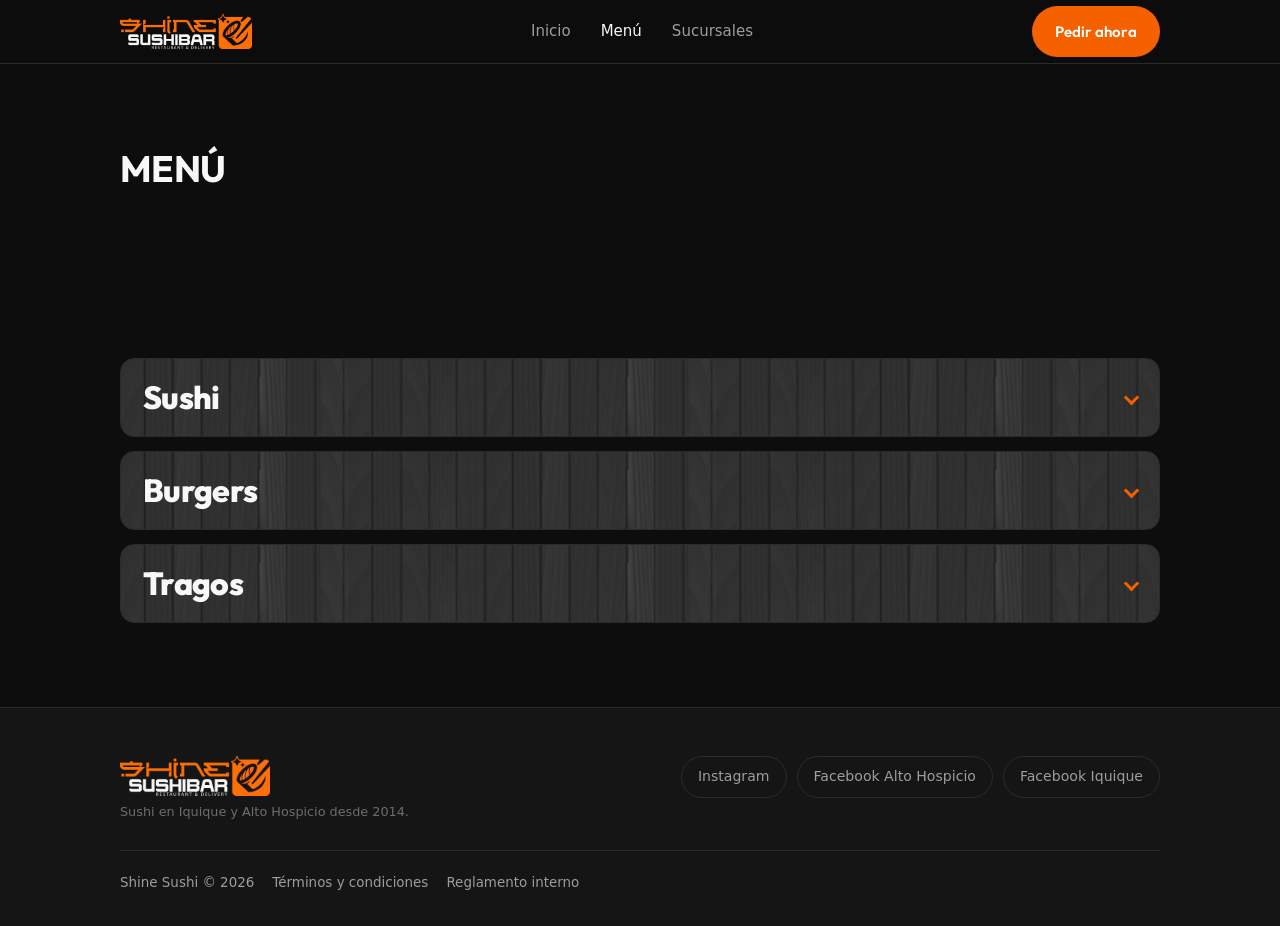
==== menu.html @ 816ac902 "refact: root to serve on vercel" ====
<!DOCTYPE html>
<html lang="es">
  <head>
    <meta charset="utf-8" />
    <meta name="viewport" content="width=device-width, initial-scale=1" />
    <title>Menú | Shine Sushi</title>
    <meta
      name="description"
      content="Menú completo de Shine Sushi: rolls, handrolls, tablas, hamburguesas y bar. Iquique y Alto Hospicio."
    />
    <meta name="theme-color" content="#0d0d0d" />

    <link rel="icon" type="image/png" sizes="32x32" href="static/assets/favicon-32.png" />
    <link rel="icon" type="image/png" sizes="96x96" href="static/assets/favicon-96.png" />
    <link rel="apple-touch-icon" href="static/assets/favicon-96.png" />

    <link rel="preconnect" href="https://fonts.googleapis.com" />
    <link rel="preconnect" href="https://fonts.gstatic.com" crossorigin />
    <link
      href="https://fonts.googleapis.com/css2?family=Open+Sans:wght@400;600;700&family=Outfit:wght@400;600;700;800&display=swap"
      rel="stylesheet"
    />

    <link rel="stylesheet" href="static/styles/styles.css" />
  </head>
  <body>
    <a class="saltar-al-contenido" href="#contenido">Saltar al contenido</a>

    <header class="header">
      <div class="contenedor header__interior">
        <a class="header__marca" href="index.html" aria-label="Shine Sushi, ir al inicio">
          <img
            class="header__logo"
            src="static/assets/logo.webp"
            alt="Shine Sushi"
            width="800"
            height="217"
          />
        </a>

        <nav class="header__nav" aria-label="Navegación principal">
          <a class="header__enlace" href="index.html">Inicio</a>
          <a class="header__enlace header__enlace--activo" href="menu.html" aria-current="page"
            >Menú</a
          >
          <a class="header__enlace" href="sucursales.html">Sucursales</a>
        </nav>

        <div class="header__acciones">
          <button class="boton boton--primario header__pedido" type="button" data-abrir-sucursal>
            Pedir ahora
          </button>

          <button
            class="hamburguesa"
            id="boton-menu"
            type="button"
            aria-expanded="false"
            aria-controls="nav-movil"
            aria-label="Abrir menú de navegación"
          >
            <span class="hamburguesa__linea"></span>
            <span class="hamburguesa__linea"></span>
            <span class="hamburguesa__linea"></span>
          </button>
        </div>
      </div>
    </header>

    <nav class="nav-movil" id="nav-movil" aria-label="Navegación móvil">
      <a class="nav-movil__enlace" href="index.html">Inicio</a>
      <a class="nav-movil__enlace" href="menu.html">Menú</a>
      <a class="nav-movil__enlace" href="sucursales.html">Sucursales</a>
    </nav>

    <main id="contenido">
      <section class="seccion menu-encabezado">
        <div class="contenedor">
          <h1 class="seccion__titulo">MENÚ</h1>
        </div>
      </section>

      <section class="seccion menu-catalogo">
        <div class="contenedor">
          <details class="acordeon" id="sushi">
            <summary class="acordeon__cabecera">
              <h2 class="acordeon__titulo">Sushi</h2>
              <span class="acordeon__flecha" aria-hidden="true"></span>
            </summary>

            <div class="acordeon__cuerpo">
              <details class="grupo">
                <summary class="grupo__cabecera">
                  <h3 class="grupo__titulo grupo__titulo--badge badge">Piqueos</h3>
                  <span class="grupo__flecha" aria-hidden="true"></span>
                </summary>
                <div class="grupo__cuerpo">
                  <div class="grilla grilla--dos">
                    <article class="tarjeta">
                      <h5 class="tarjeta__titulo">Gyosas de Pollo/Cerdo <span class="parentesis">(6 unid)</span></h5>
                      <p class="tarjeta__detalle">Empanaditas orientales fritas o salteadas selladas en mantequilla rellenas de pollo o cerdo</p>
                      <p class="tarjeta__pie">
                        <span class="tarjeta__precio">$6.200</span>
                      </p>
                    </article>
                    <article class="tarjeta">
                      <h5 class="tarjeta__titulo">Gyosas de Camarón <span class="parentesis">(6 unid)</span></h5>
                      <p class="tarjeta__detalle">Empanaditas orientales fritas o salteadas selladas en mantequilla rellenas de camarón</p>
                      <p class="tarjeta__pie">
                        <span class="tarjeta__precio">$6.800</span>
                      </p>
                    </article>
                    <article class="tarjeta">
                      <h5 class="tarjeta__titulo">Crunch Ball Pollo <span class="parentesis">(4 unid)</span></h5>
                      <p class="tarjeta__detalle">Bolas de arroz crujientes rellenas de pollo, queso crema y cebollín</p>
                      <p class="tarjeta__pie">
                        <span class="tarjeta__precio">$6.500</span>
                      </p>
                    </article>
                    <article class="tarjeta">
                      <h5 class="tarjeta__titulo">Crunch Ball Camarón o Salmón <span class="parentesis">(4 unid)</span></h5>
                      <p class="tarjeta__detalle">Bolas de arroz crujientes rellenas de salmón o camarón, queso crema y cebollín</p>
                      <p class="tarjeta__pie">
                        <span class="tarjeta__precio">$6.800</span>
                      </p>
                    </article>
                    <article class="tarjeta">
                      <h5 class="tarjeta__titulo">Camarones Furay <span class="parentesis">(8 unid)</span></h5>
                      <p class="tarjeta__detalle">Bastones fritos de camarones ecuatoriano apanados en panko</p>
                      <p class="tarjeta__pie">
                        <span class="tarjeta__precio">$6.500</span>
                      </p>
                    </article>
                    <article class="tarjeta">
                      <h5 class="tarjeta__titulo">Chicken Furay <span class="parentesis">(8 unid)</span></h5>
                      <p class="tarjeta__detalle">Bastones de pollo crujientes apanados en panko</p>
                      <p class="tarjeta__pie">
                        <span class="tarjeta__precio">$6.500</span>
                      </p>
                    </article>
                    <article class="tarjeta">
                      <h5 class="tarjeta__titulo">Arrollado Primavera <span class="parentesis">(6 unid)</span></h5>
                      <p class="tarjeta__pie">
                        <span class="tarjeta__precio">$6.500</span>
                      </p>
                    </article>
                    <article class="tarjeta">
                      <h5 class="tarjeta__titulo">Arrollado Jamón/Queso <span class="parentesis">(6 unid)</span></h5>
                      <p class="tarjeta__pie">
                        <span class="tarjeta__precio">$6.500</span>
                      </p>
                    </article>
                  </div>
                </div>
              </details>
              <details class="grupo">
                <summary class="grupo__cabecera">
                  <h3 class="grupo__titulo">Piezas sueltas</h3>
                  <span class="grupo__flecha" aria-hidden="true"></span>
                </summary>
                <div class="grupo__cuerpo">
                  <details class="subgrupo">
                    <summary class="subgrupo__cabecera">
                      <h4 class="subcategoria badge">Nigiris</h4>
                      <span class="subgrupo__flecha" aria-hidden="true"></span>
                    </summary>
                    <div class="subgrupo__cuerpo">
                      <div class="grilla grilla--dos">
                        <article class="tarjeta">
                          <h5 class="tarjeta__titulo">Nigiri Elección <span class="parentesis">(2 unid)</span></h5>
                          <p class="tarjeta__detalle">Camarón o salmón o pulpo</p>
                          <p class="tarjeta__pie">
                            <span class="tarjeta__precio">$2.900</span>
                          </p>
                        </article>
                        <article class="tarjeta">
                          <h5 class="tarjeta__titulo">Nigiri Furay <span class="parentesis">(2 unid)</span></h5>
                          <p class="tarjeta__detalle">Nigiri de camarón frito crujiente en panko</p>
                          <p class="tarjeta__pie">
                            <span class="tarjeta__precio">$3.100</span>
                          </p>
                        </article>
                        <article class="tarjeta">
                          <h5 class="tarjeta__titulo">Nigiri Parrillero <span class="parentesis">(2 unid)</span></h5>
                          <p class="tarjeta__detalle">Nigiri de carne con chimichurri flameado</p>
                          <p class="tarjeta__pie">
                            <span class="tarjeta__precio">$3.300</span>
                          </p>
                        </article>
                      </div>
                    </div>
                  </details>
                  <details class="subgrupo">
                    <summary class="subgrupo__cabecera">
                      <h4 class="subcategoria badge">Sashimis</h4>
                      <span class="subgrupo__flecha" aria-hidden="true"></span>
                    </summary>
                    <div class="subgrupo__cuerpo">
                      <div class="grilla grilla--dos">
                        <article class="tarjeta">
                          <h5 class="tarjeta__titulo">Sashimi Salmón <span class="parentesis">(5 unid)</span></h5>
                          <p class="tarjeta__detalle">5 cortes de salmón fresco</p>
                          <p class="tarjeta__pie">
                            <span class="tarjeta__precio">$6.800</span>
                          </p>
                        </article>
                        <article class="tarjeta">
                          <h5 class="tarjeta__titulo">Sashimi Pulpo <span class="parentesis">(5 unid)</span></h5>
                          <p class="tarjeta__detalle">5 cortes de pulpo</p>
                          <p class="tarjeta__pie">
                            <span class="tarjeta__precio">$7.900</span>
                          </p>
                        </article>
                        <article class="tarjeta">
                          <h5 class="tarjeta__titulo">Sashimi Atún <span class="parentesis">(5 unid)</span></h5>
                          <p class="tarjeta__detalle">5 cortes de atún fresco</p>
                          <p class="tarjeta__pie">
                            <span class="tarjeta__precio">$7.600</span>
                          </p>
                        </article>
                      </div>
                    </div>
                  </details>
                  <details class="subgrupo">
                    <summary class="subgrupo__cabecera">
                      <h4 class="subcategoria badge">Handrolls</h4>
                      <span class="subgrupo__flecha" aria-hidden="true"></span>
                    </summary>
                    <div class="subgrupo__cuerpo">
                      <div class="grilla grilla--dos">
                        <article class="tarjeta">
                          <h5 class="tarjeta__titulo">Handroll Pollo</h5>
                          <p class="tarjeta__detalle">Roll entero relleno de pollo teriyaki, queso crema y cebollín</p>
                          <p class="tarjeta__pie">
                            <span class="tarjeta__precio">$5.400</span>
                          </p>
                        </article>
                        <article class="tarjeta">
                          <h5 class="tarjeta__titulo">Handroll Camarón</h5>
                          <p class="tarjeta__detalle">Roll entero relleno de camarón furay, queso crema y cebollín</p>
                          <p class="tarjeta__pie">
                            <span class="tarjeta__precio">$5.800</span>
                          </p>
                        </article>
                        <article class="tarjeta">
                          <h5 class="tarjeta__titulo">Handroll Champiñón</h5>
                          <p class="tarjeta__detalle">Roll entero relleno de champiñón, queso crema y cebollín</p>
                          <p class="tarjeta__pie">
                            <span class="tarjeta__precio">$5.300</span>
                          </p>
                        </article>
                      </div>
                    </div>
                  </details>
                  <details class="subgrupo">
                    <summary class="subgrupo__cabecera">
                      <h4 class="subcategoria badge">Hosomaki</h4>
                      <span class="subgrupo__flecha" aria-hidden="true"></span>
                    </summary>
                    <div class="subgrupo__cuerpo">
                      <div class="grilla grilla--dos">
                        <article class="tarjeta">
                          <h5 class="tarjeta__titulo">Hosomaki</h5>
                          <p class="tarjeta__detalle">Envuelto en nori</p>
                          <p class="tarjeta__pie">
                            <span class="tarjeta__precio">$4.500</span>
                          </p>
                        </article>
                        <article class="tarjeta">
                          <h5 class="tarjeta__titulo">Hosomaki Cheese</h5>
                          <p class="tarjeta__detalle">Envuelto en nori y queso crema</p>
                          <p class="tarjeta__pie">
                            <span class="tarjeta__precio">$5.500</span>
                          </p>
                        </article>
                        <article class="tarjeta">
                          <h5 class="tarjeta__titulo">Hosomaki Furay</h5>
                          <p class="tarjeta__detalle">Envuelto en nori empanizado en panko</p>
                          <p class="tarjeta__pie">
                            <span class="tarjeta__precio">$5.000</span>
                          </p>
                        </article>
                        <article class="tarjeta">
                          <h5 class="tarjeta__titulo">Hosomaki 1 Envoltura + 1 Relleno</h5>
                          <p class="tarjeta__detalle">Rellenos a elección: Carne con queso crema, Camarón con queso crema, Kanikama con queso crema, Pollo con queso crema, Pulpo con queso crema, Salmón con queso crema</p>
                          <p class="tarjeta__pie">
                            <span class="tarjeta__precio">$6.500</span>
                          </p>
                        </article>
                      </div>
                    </div>
                  </details>
                  <details class="subgrupo">
                    <summary class="subgrupo__cabecera">
                      <h4 class="subcategoria badge">Gunkan</h4>
                      <span class="subgrupo__flecha" aria-hidden="true"></span>
                    </summary>
                    <div class="subgrupo__cuerpo">
                      <div class="grilla grilla--dos">
                        <article class="tarjeta">
                          <h5 class="tarjeta__titulo">Gunkan Sake <span class="parentesis">(2 unid)</span></h5>
                          <p class="tarjeta__detalle">Arroz japonés envuelto en fresco salmón relleno de queso crema y tartar de salmón</p>
                          <p class="tarjeta__pie">
                            <span class="tarjeta__precio">$4.000</span>
                          </p>
                        </article>
                        <article class="tarjeta">
                          <h5 class="tarjeta__titulo">Gunkan Frutal <span class="parentesis">(2 unid)</span></h5>
                          <p class="tarjeta__detalle">Arroz japonés envuelto de mango relleno de queso crema y frutilla cremosa con toques de maracuyá</p>
                          <p class="tarjeta__pie">
                            <span class="tarjeta__precio">$4.400</span>
                          </p>
                        </article>
                        <article class="tarjeta">
                          <h5 class="tarjeta__titulo">Gunkan Avocado <span class="parentesis">(2 unid)</span></h5>
                          <p class="tarjeta__detalle">Arroz japonés envuelto de lámina de palta relleno de queso crema y camarón salteado en mantequilla</p>
                          <p class="tarjeta__pie">
                            <span class="tarjeta__precio">$3.900</span>
                          </p>
                        </article>
                        <article class="tarjeta">
                          <h5 class="tarjeta__titulo">Gunkan Tartar Sake <span class="parentesis">(2 unid)</span></h5>
                          <p class="tarjeta__detalle">Arroz japonés envuelto en nori relleno de cubitos de palta hass y tartar de salmón en nuestra deliciosa salsa acevichada</p>
                          <p class="tarjeta__pie">
                            <span class="tarjeta__precio">$4.400</span>
                          </p>
                        </article>
                      </div>
                    </div>
                  </details>
                </div>
              </details>
              <details class="grupo">
                <summary class="grupo__cabecera">
                  <h3 class="grupo__titulo">Rolls</h3>
                  <span class="grupo__flecha" aria-hidden="true"></span>
                </summary>
                <div class="grupo__cuerpo">
                  <details class="subgrupo">
                    <summary class="subgrupo__cabecera">
                      <h4 class="subcategoria badge">Rolls Especiales</h4>
                      <span class="subgrupo__flecha" aria-hidden="true"></span>
                    </summary>
                    <div class="subgrupo__cuerpo">
                      <div class="grilla grilla--dos">
                        <article class="tarjeta">
                          <h5 class="tarjeta__titulo">Spacy Heaven</h5>
                          <p class="tarjeta__detalle">Tartar de pulpo y salmón mitad spacy y mitad acevichado, camarón furay, queso y palta</p>
                          <p class="tarjeta__pie">
                            <span class="tarjeta__precio">$9.100</span>
                          </p>
                        </article>
                        <article class="tarjeta">
                          <h5 class="tarjeta__titulo">Roll a lo Pobre</h5>
                          <p class="tarjeta__detalle">Envuelto en panko y cubierto en papas hilo. Carne mechada, queso amarillo, tomate salteado</p>
                          <p class="tarjeta__pie">
                            <span class="tarjeta__precio">$7.900</span>
                          </p>
                        </article>
                        <article class="tarjeta">
                          <h5 class="tarjeta__titulo">Boss Sake</h5>
                          <p class="tarjeta__detalle">Coronado con corte de salmón sellado a la plancha fusionado con toques de sésamo. Relleno de camarón furay, queso crema y palta hass</p>
                          <p class="tarjeta__pie">
                            <span class="tarjeta__precio">$8.400</span>
                          </p>
                        </article>
                        <article class="tarjeta">
                          <h5 class="tarjeta__titulo">Sweet Roll</h5>
                          <p class="tarjeta__detalle">Panqueque de chocolate bañado en salsa chocolate. Relleno de mango, frutilla, queso crema endulzado</p>
                          <p class="tarjeta__pie">
                            <span class="tarjeta__precio">$7.900</span>
                          </p>
                        </article>
                        <article class="tarjeta">
                          <h5 class="tarjeta__titulo">Acevichado Roll</h5>
                          <p class="tarjeta__detalle">Bañado en salsa acevichada. Envuelto en palta hass y coronado con un mini ceviche. Relleno de camarón empanizado en panko, palta hass y cebollín</p>
                          <p class="tarjeta__pie">
                            <span class="tarjeta__precio">$9.700</span>
                          </p>
                        </article>
                        <article class="tarjeta">
                          <h5 class="tarjeta__titulo">Chick Hass</h5>
                          <p class="tarjeta__detalle">Roll sin arroz. Envuelto en palta y toques de sésamo. Pollo furay, palta, cebollín, queso crema</p>
                          <p class="tarjeta__pie">
                            <span class="tarjeta__precio">$9.000</span>
                          </p>
                        </article>
                        <article class="tarjeta">
                          <h5 class="tarjeta__titulo">Chizu Roll</h5>
                          <p class="tarjeta__detalle">Roll sin arroz. Envuelto en queso crema gratinado con toques de morrón y cebollín. Carne mechada, palta, pollo furay</p>
                          <p class="tarjeta__pie">
                            <span class="tarjeta__precio">$8.800</span>
                          </p>
                        </article>
                        <article class="tarjeta">
                          <h5 class="tarjeta__titulo">Sakekani Roll</h5>
                          <p class="tarjeta__detalle">Roll sin arroz. Envuelto en salmón coronado con tartar de kanikama y salsa spacy. Relleno de camarón empanizado en panko, queso crema y pepino</p>
                          <p class="tarjeta__pie">
                            <span class="tarjeta__precio">$8.400</span>
                          </p>
                        </article>
                        <article class="tarjeta">
                          <h5 class="tarjeta__titulo">Big Acevichado</h5>
                          <p class="tarjeta__detalle">¡Nuevo! Bañado en salsa acevichada, toques de canchita y camote hilo. Envuelto en palta hass y sésamo coronado con un mini ceviche shine. Relleno de camarón salteado, atún, palta hass</p>
                          <p class="tarjeta__pie">
                            <span class="tarjeta__precio">$11.900</span>
                          </p>
                        </article>
                        <article class="tarjeta">
                          <h5 class="tarjeta__titulo">Futocheese</h5>
                          <p class="tarjeta__detalle">Toques de almendra. Envuelto en queso crema. Camarón furay, palta hass, pollo furay, cebollín, queso crema</p>
                          <p class="tarjeta__pie">
                            <span class="tarjeta__precio">$8.300</span>
                          </p>
                        </article>
                        <article class="tarjeta">
                          <h5 class="tarjeta__titulo">Poli Roll</h5>
                          <p class="tarjeta__detalle">Envuelto en arcoiris de salmón, camarón, pulpo, palta. Camarón furay, pimentón, queso crema</p>
                          <p class="tarjeta__pie">
                            <span class="tarjeta__precio">$9.400</span>
                          </p>
                        </article>
                        <article class="tarjeta">
                          <h5 class="tarjeta__titulo">Takoflam</h5>
                          <p class="tarjeta__detalle">Envuelto en láminas de pulpo y chimichurri flambeado. Camarón furay, palta hass, cebollín</p>
                          <p class="tarjeta__pie">
                            <span class="tarjeta__precio">$9.700</span>
                          </p>
                        </article>
                        <article class="tarjeta">
                          <h5 class="tarjeta__titulo">Anticuchero Maki</h5>
                          <p class="tarjeta__detalle">Roll relleno de camarón furay y palta envuelto en atún cubierto en salsa anticuchera de ají colorado sin picante sopleteado y coronado con fresca chalaquita de cebolla morada cilantro con limón</p>
                          <p class="tarjeta__pie">
                            <span class="tarjeta__precio">$9.800</span>
                          </p>
                        </article>
                        <article class="tarjeta">
                          <h5 class="tarjeta__titulo">Lomo Saltado Maki</h5>
                          <p class="tarjeta__detalle">Roll envuelto en carne sopleteada con encebollada de lomo saltado y coronado con papas al hilo relleno de carne tempurizada de lomo marinada en salsa anticuchera sin picante y papas hilo</p>
                          <p class="tarjeta__pie">
                            <span class="tarjeta__precio">$9.300</span>
                          </p>
                        </article>
                        <article class="tarjeta">
                          <h5 class="tarjeta__titulo">Parme Maki</h5>
                          <p class="tarjeta__detalle">Con salsa acevichada. Roll relleno de salmón tempura, queso crema y palta coronado con un tartar de camarón, pulpo y queso parmesano sopleteado</p>
                          <p class="tarjeta__pie">
                            <span class="tarjeta__precio">$9.300</span>
                          </p>
                        </article>
                        <article class="tarjeta">
                          <h5 class="tarjeta__titulo">Purple Ebi</h5>
                          <p class="tarjeta__detalle">Bañado en salsa de olivos y camote hilo. Relleno de camarón salteado, palta hass y queso crema</p>
                          <p class="tarjeta__pie">
                            <span class="tarjeta__precio">$7.700</span>
                          </p>
                        </article>
                        <article class="tarjeta">
                          <h5 class="tarjeta__titulo">Serrano Maki</h5>
                          <p class="tarjeta__detalle">Bañado en salsa de carne. Relleno de carne mechada, queso crema y palta envuelto en jamón serrano</p>
                          <p class="tarjeta__pie">
                            <span class="tarjeta__precio">$8.200</span>
                          </p>
                        </article>
                        <article class="tarjeta">
                          <h5 class="tarjeta__titulo">Salmón Citrus</h5>
                          <p class="tarjeta__detalle">Bañado en salsa teriyaki. Roll relleno de camarón furay, queso crema y palta envuelto en salmón sopleteado coronado de finas láminas de limón</p>
                          <p class="tarjeta__pie">
                            <span class="tarjeta__precio">$7.900</span>
                          </p>
                        </article>
                        <article class="tarjeta">
                          <h5 class="tarjeta__titulo">Bataki</h5>
                          <p class="tarjeta__detalle">Roll relleno de camarón furay y palta cubierto en un delicioso batayaki de mariscos camarón pulpo y calamar salteado en mantequilla limón y vino blanco con toques de togarashi</p>
                          <p class="tarjeta__pie">
                            <span class="tarjeta__precio">$9.100</span>
                          </p>
                        </article>
                        <article class="tarjeta">
                          <h5 class="tarjeta__titulo">Mar y Tierra</h5>
                          <p class="tarjeta__detalle">Roll relleno de queso crema, camarón salteado y palta envuelto en delicioso jamón serrano</p>
                          <p class="tarjeta__pie">
                            <span class="tarjeta__precio">$8.000</span>
                          </p>
                        </article>
                        <article class="tarjeta">
                          <h5 class="tarjeta__titulo">Gratin Cheese</h5>
                          <p class="tarjeta__detalle">Envuelto en queso crema gratinado y toques de nueces. Pollo furay, palta, cebollín</p>
                          <p class="tarjeta__pie">
                            <span class="tarjeta__precio">$7.500</span>
                          </p>
                        </article>
                        <article class="tarjeta">
                          <h5 class="tarjeta__titulo">Futomine</h5>
                          <p class="tarjeta__detalle">Roll gigante envuelto en panko. Pulpo, camarón, salmón, cebollín, queso crema</p>
                          <p class="tarjeta__pie">
                            <span class="tarjeta__precio">$9.700</span>
                          </p>
                        </article>
                        <article class="tarjeta">
                          <h5 class="tarjeta__titulo">Mangoes</h5>
                          <p class="tarjeta__detalle">Envuelto en mango. Frutilla, camarón furay, queso crema</p>
                          <p class="tarjeta__pie">
                            <span class="tarjeta__precio">$7.800</span>
                          </p>
                        </article>
                        <article class="tarjeta">
                          <h5 class="tarjeta__titulo">Fruti Fruti</h5>
                          <p class="tarjeta__detalle">Bañado en salsa teriyaki. Envuelto en finas láminas de frutilla. Pollo furay, piña, queso crema</p>
                          <p class="tarjeta__pie">
                            <span class="tarjeta__precio">$7.600</span>
                          </p>
                        </article>
                        <article class="tarjeta">
                          <h5 class="tarjeta__titulo">Cheese Frutal</h5>
                          <p class="tarjeta__detalle">Con almendras caramelizadas. Envuelto en queso crema. Frutilla, mango, queso crema</p>
                          <p class="tarjeta__pie">
                            <span class="tarjeta__precio">$7.500</span>
                          </p>
                        </article>
                        <article class="tarjeta">
                          <h5 class="tarjeta__titulo">Futoshine</h5>
                          <p class="tarjeta__detalle">Con salsa de maracuyá. Envuelto en arcoiris de mango y queso crema. Pollo furay, frutilla, piña, queso crema, camarón furay</p>
                          <p class="tarjeta__pie">
                            <span class="tarjeta__precio">$8.400</span>
                          </p>
                        </article>
                        <article class="tarjeta">
                          <h5 class="tarjeta__titulo">Tartarin</h5>
                          <p class="tarjeta__detalle">Con salsa acevichada. Envuelto en nori tempurizado, coronado por tartar de salmón. Relleno de camarón furay, palta</p>
                          <p class="tarjeta__pie">
                            <span class="tarjeta__precio">$8.500</span>
                          </p>
                        </article>
                        <article class="tarjeta">
                          <h5 class="tarjeta__titulo">Quinuroll</h5>
                          <p class="tarjeta__detalle">Bañado en salsa maracuyá. Envuelto en queso crema y quinua confitada. Piña furay, mango, queso crema</p>
                          <p class="tarjeta__pie">
                            <span class="tarjeta__precio">$7.500</span>
                          </p>
                        </article>
                        <article class="tarjeta">
                          <h5 class="tarjeta__titulo">Futosake</h5>
                          <p class="tarjeta__detalle">Roll futomaki. Envuelto en nori: salmón, camarón, palta, pepino, cebollín, queso crema</p>
                          <p class="tarjeta__pie">
                            <span class="tarjeta__precio">$7.800</span>
                          </p>
                        </article>
                        <article class="tarjeta">
                          <h5 class="tarjeta__titulo">Futoniku</h5>
                          <p class="tarjeta__detalle">Futomaki en panko. Carne, pollo, camarón furay, cebollín, queso crema</p>
                          <p class="tarjeta__pie">
                            <span class="tarjeta__precio">$8.400</span>
                          </p>
                        </article>
                        <article class="tarjeta">
                          <h5 class="tarjeta__titulo">Huancaino Maki</h5>
                          <p class="tarjeta__detalle">Bañado en salsa huancaína. Roll relleno de pescado blanco frito en tempura, queso crema y pepino coronado con aceituna</p>
                          <p class="tarjeta__pie">
                            <span class="tarjeta__precio">$8.500</span>
                          </p>
                        </article>
                      </div>
                    </div>
                  </details>
                  <details class="subgrupo">
                    <summary class="subgrupo__cabecera">
                      <h4 class="subcategoria badge">Avocados</h4>
                      <img
                        class="subgrupo__icono"
                        src="static/assets/sushis/avocado_logo.webp"
                        alt=""
                        width="48"
                        height="30"
                      />
                    </summary>
                    <div class="subgrupo__cuerpo">
                      <div class="grilla grilla--dos">
                        <article class="tarjeta">
                          <h5 class="tarjeta__titulo">Paltayaki</h5>
                          <p class="tarjeta__detalle">Pollo teriyaki, queso crema, cebollín</p>
                          <p class="tarjeta__pie">
                            <span class="tarjeta__precio">$7.100</span>
                          </p>
                        </article>
                        <article class="tarjeta">
                          <h5 class="tarjeta__titulo">Terimito</h5>
                          <p class="tarjeta__detalle">Pollo teriyaki, palta, palmito</p>
                          <p class="tarjeta__pie">
                            <span class="tarjeta__precio">$7.000</span>
                          </p>
                        </article>
                        <article class="tarjeta">
                          <h5 class="tarjeta__titulo">Takollin</h5>
                          <p class="tarjeta__detalle">Pulpo, cebollín, queso crema</p>
                          <p class="tarjeta__pie">
                            <span class="tarjeta__precio">$7.600</span>
                          </p>
                        </article>
                        <article class="tarjeta">
                          <h5 class="tarjeta__titulo">Ebicheese</h5>
                          <p class="tarjeta__detalle">Camarón, pepino, queso crema</p>
                          <p class="tarjeta__pie">
                            <span class="tarjeta__precio">$7.100</span>
                          </p>
                        </article>
                        <article class="tarjeta">
                          <h5 class="tarjeta__titulo">Sakeku</h5>
                          <p class="tarjeta__detalle">Salmón, queso crema, cebollín</p>
                          <p class="tarjeta__pie">
                            <span class="tarjeta__precio">$7.400</span>
                          </p>
                        </article>
                        <article class="tarjeta">
                          <h5 class="tarjeta__titulo">Lightroll</h5>
                          <p class="tarjeta__detalle">Pepino, zanahoria, espinaca, queso crema</p>
                          <p class="tarjeta__pie">
                            <span class="tarjeta__precio">$6.500</span>
                          </p>
                        </article>
                        <article class="tarjeta">
                          <h5 class="tarjeta__titulo">Furay Cheese</h5>
                          <p class="tarjeta__detalle">Pollo furay, queso crema, ciboulette</p>
                          <p class="tarjeta__pie">
                            <span class="tarjeta__precio">$7.300</span>
                          </p>
                        </article>
                        <article class="tarjeta">
                          <h5 class="tarjeta__titulo">Hamcheese</h5>
                          <p class="tarjeta__detalle">Carne, queso crema, cebollín</p>
                          <p class="tarjeta__pie">
                            <span class="tarjeta__precio">$7.300</span>
                          </p>
                        </article>
                        <article class="tarjeta">
                          <h5 class="tarjeta__titulo">Ebipim</h5>
                          <p class="tarjeta__detalle">Camarón furay, queso crema, palta</p>
                          <p class="tarjeta__pie">
                            <span class="tarjeta__precio">$7.300</span>
                          </p>
                        </article>
                      </div>
                    </div>
                  </details>
                  <details class="subgrupo">
                    <summary class="subgrupo__cabecera">
                      <h4 class="subcategoria badge">Sésamo</h4>
                      <span class="subgrupo__flecha" aria-hidden="true"></span>
                    </summary>
                    <div class="subgrupo__cuerpo">
                      <div class="grilla grilla--dos">
                        <article class="tarjeta">
                          <h5 class="tarjeta__titulo">Chickmito</h5>
                          <p class="tarjeta__detalle">Pollo teriyaki, palmito, queso crema</p>
                          <p class="tarjeta__pie">
                            <span class="tarjeta__precio">$6.200</span>
                          </p>
                        </article>
                        <article class="tarjeta">
                          <h5 class="tarjeta__titulo">Ebiku</h5>
                          <p class="tarjeta__detalle">Camarón, pepino, queso crema</p>
                          <p class="tarjeta__pie">
                            <span class="tarjeta__precio">$6.500</span>
                          </p>
                        </article>
                        <article class="tarjeta">
                          <h5 class="tarjeta__titulo">Vege Cream</h5>
                          <p class="tarjeta__detalle">Pepino, zanahoria, espinaca, queso crema</p>
                          <p class="tarjeta__pie">
                            <span class="tarjeta__precio">$6.200</span>
                          </p>
                        </article>
                        <article class="tarjeta">
                          <h5 class="tarjeta__titulo">Ebi Prika</h5>
                          <p class="tarjeta__detalle">Camarón furay, pimentón, queso crema</p>
                          <p class="tarjeta__pie">
                            <span class="tarjeta__precio">$6.500</span>
                          </p>
                        </article>
                        <article class="tarjeta">
                          <h5 class="tarjeta__titulo">Tako Cream</h5>
                          <p class="tarjeta__detalle">Pulpo, cebollín, queso crema</p>
                          <p class="tarjeta__pie">
                            <span class="tarjeta__precio">$7.000</span>
                          </p>
                        </article>
                        <article class="tarjeta">
                          <h5 class="tarjeta__titulo">Sakellin</h5>
                          <p class="tarjeta__detalle">Salmón, cebollín, queso crema</p>
                          <p class="tarjeta__pie">
                            <span class="tarjeta__precio">$6.800</span>
                          </p>
                        </article>
                        <article class="tarjeta">
                          <h5 class="tarjeta__titulo">California Furay</h5>
                          <p class="tarjeta__detalle">Pollo furay, ciboulette, queso crema</p>
                          <p class="tarjeta__pie">
                            <span class="tarjeta__precio">$6.400</span>
                          </p>
                        </article>
                        <article class="tarjeta">
                          <h5 class="tarjeta__titulo">Nikucheese</h5>
                          <p class="tarjeta__detalle">Carne, cebollín, queso crema</p>
                          <p class="tarjeta__pie">
                            <span class="tarjeta__precio">$7.300</span>
                          </p>
                        </article>
                      </div>
                    </div>
                  </details>
                  <details class="subgrupo">
                    <summary class="subgrupo__cabecera">
                      <h4 class="subcategoria badge">Panko o Tempura</h4>
                      <span class="subgrupo__flecha" aria-hidden="true"></span>
                    </summary>
                    <div class="subgrupo__cuerpo">
                      <div class="grilla grilla--dos">
                        <article class="tarjeta">
                          <h5 class="tarjeta__titulo">Takura</h5>
                          <p class="tarjeta__detalle">Pulpo, palta, queso crema</p>
                          <p class="tarjeta__pie">
                            <span class="tarjeta__precio">$8.100</span>
                          </p>
                        </article>
                        <article class="tarjeta">
                          <h5 class="tarjeta__titulo">Toricheese</h5>
                          <p class="tarjeta__detalle">Pollo teriyaki, palta, queso crema</p>
                          <p class="tarjeta__pie">
                            <span class="tarjeta__precio">$7.300</span>
                          </p>
                        </article>
                        <article class="tarjeta">
                          <h5 class="tarjeta__titulo">Tori Light</h5>
                          <p class="tarjeta__detalle">Palmito, palta, queso crema</p>
                          <p class="tarjeta__pie">
                            <span class="tarjeta__precio">$6.500</span>
                          </p>
                        </article>
                        <article class="tarjeta">
                          <h5 class="tarjeta__titulo">Jaiken</h5>
                          <p class="tarjeta__detalle">Jaiba, queso crema, merkén</p>
                          <p class="tarjeta__pie">
                            <span class="tarjeta__precio">$7.700</span>
                          </p>
                        </article>
                        <article class="tarjeta">
                          <h5 class="tarjeta__titulo">Torimito</h5>
                          <p class="tarjeta__detalle">Pollo furay, palta, palmito</p>
                          <p class="tarjeta__pie">
                            <span class="tarjeta__precio">$7.400</span>
                          </p>
                        </article>
                        <article class="tarjeta">
                          <h5 class="tarjeta__titulo">Tori Sake</h5>
                          <p class="tarjeta__detalle">Salmón, cebollín, queso crema</p>
                          <p class="tarjeta__pie">
                            <span class="tarjeta__precio">$7.700</span>
                          </p>
                        </article>
                        <article class="tarjeta">
                          <h5 class="tarjeta__titulo">Tori Kani</h5>
                          <p class="tarjeta__detalle">Kanikama, cebollín, queso crema</p>
                          <p class="tarjeta__pie">
                            <span class="tarjeta__precio">$6.500</span>
                          </p>
                        </article>
                        <article class="tarjeta">
                          <h5 class="tarjeta__titulo">Tori Ebi</h5>
                          <p class="tarjeta__detalle">Camarón, cebollín, queso crema</p>
                          <p class="tarjeta__pie">
                            <span class="tarjeta__precio">$7.300</span>
                          </p>
                        </article>
                        <article class="tarjeta">
                          <h5 class="tarjeta__titulo">Tori Mechado</h5>
                          <p class="tarjeta__detalle">Carne mechada, albahaca, queso crema</p>
                          <p class="tarjeta__pie">
                            <span class="tarjeta__precio">$7.300</span>
                          </p>
                        </article>
                      </div>
                    </div>
                  </details>
                  <details class="subgrupo">
                    <summary class="subgrupo__cabecera">
                      <h4 class="subcategoria badge">Salmón <span class="parentesis">(Sake)</span></h4>
                      <span class="subgrupo__flecha" aria-hidden="true"></span>
                    </summary>
                    <div class="subgrupo__cuerpo">
                      <div class="grilla grilla--dos">
                        <article class="tarjeta">
                          <h5 class="tarjeta__titulo">Sake Fu</h5>
                          <p class="tarjeta__detalle">Pimentón, palmito, queso crema</p>
                          <p class="tarjeta__pie">
                            <span class="tarjeta__precio">$6.900</span>
                          </p>
                        </article>
                        <article class="tarjeta">
                          <h5 class="tarjeta__titulo">Sake Roll</h5>
                          <p class="tarjeta__detalle">Camarón, palta, queso crema</p>
                          <p class="tarjeta__pie">
                            <span class="tarjeta__precio">$7.400</span>
                          </p>
                        </article>
                        <article class="tarjeta">
                          <h5 class="tarjeta__titulo">Sake Takocheese</h5>
                          <p class="tarjeta__detalle">Pulpo, palta, queso crema</p>
                          <p class="tarjeta__pie">
                            <span class="tarjeta__precio">$8.300</span>
                          </p>
                        </article>
                        <article class="tarjeta">
                          <h5 class="tarjeta__titulo">Sakugo</h5>
                          <p class="tarjeta__detalle">Masago, palta, cebollín, queso crema</p>
                          <p class="tarjeta__pie">
                            <span class="tarjeta__precio">$6.900</span>
                          </p>
                        </article>
                      </div>
                    </div>
                  </details>
                  <details class="subgrupo">
                    <summary class="subgrupo__cabecera">
                      <h4 class="subcategoria badge">Queso Crema</h4>
                      <span class="subgrupo__flecha" aria-hidden="true"></span>
                    </summary>
                    <div class="subgrupo__cuerpo">
                      <div class="grilla grilla--dos">
                        <article class="tarjeta">
                          <h5 class="tarjeta__titulo">Tako Lemon</h5>
                          <p class="tarjeta__detalle">Queso gratinado. Roll relleno de palta y pulpo furay envuelto en queso crema gratinado coronado con finas láminas de pulpo y limón</p>
                          <p class="tarjeta__pie">
                            <span class="tarjeta__precio">$8.600</span>
                          </p>
                        </article>
                        <article class="tarjeta">
                          <h5 class="tarjeta__titulo">Ebiyaki</h5>
                          <p class="tarjeta__detalle">Queso gratinado. Roll relleno de camarón furay, palta y cebollín envuelto en queso crema gratinado bañado en salsa teriyaki</p>
                          <p class="tarjeta__pie">
                            <span class="tarjeta__precio">$7.700</span>
                          </p>
                        </article>
                        <article class="tarjeta">
                          <h5 class="tarjeta__titulo">Cheese Yaki</h5>
                          <p class="tarjeta__detalle">Roll relleno de pollo teriyaki, palta y cebollín envuelto en queso crema</p>
                          <p class="tarjeta__pie">
                            <span class="tarjeta__precio">$7.500</span>
                          </p>
                        </article>
                      </div>
                    </div>
                  </details>
                </div>
              </details>
              <details class="grupo">
                <summary class="grupo__cabecera">
                  <h3 class="grupo__titulo grupo__titulo--badge badge">Arma tu Roll</h3>
                  <span class="grupo__flecha" aria-hidden="true"></span>
                </summary>
                <div class="grupo__cuerpo">
                  <div class="grilla grilla--dos">
                    <article class="tarjeta">
                      <h5 class="tarjeta__titulo">Envuelto en Palta</h5>
                      <p class="tarjeta__detalle">Arma tu roll: 1 envoltura + 1 relleno principal + 2 rellenos secundarios</p>
                      <p class="tarjeta__pie">
                        <span class="tarjeta__precio">$7.500</span>
                      </p>
                    </article>
                    <article class="tarjeta">
                      <h5 class="tarjeta__titulo">Envuelto en Salmón</h5>
                      <p class="tarjeta__detalle">Arma tu roll: 1 envoltura + 1 relleno principal + 2 rellenos secundarios</p>
                      <p class="tarjeta__pie">
                        <span class="tarjeta__precio">$7.500</span>
                      </p>
                    </article>
                    <article class="tarjeta">
                      <h5 class="tarjeta__titulo">Envuelto en Queso Crema</h5>
                      <p class="tarjeta__detalle">Arma tu roll: 1 envoltura + 1 relleno principal + 2 rellenos secundarios</p>
                      <p class="tarjeta__pie">
                        <span class="tarjeta__precio">$7.500</span>
                      </p>
                    </article>
                    <article class="tarjeta">
                      <h5 class="tarjeta__titulo">Envuelto en Panko o Tempura</h5>
                      <p class="tarjeta__detalle">Arma tu roll: 1 envoltura + 1 relleno principal + 2 rellenos secundarios</p>
                      <p class="tarjeta__pie">
                        <span class="tarjeta__precio">$8.400</span>
                      </p>
                    </article>
                    <article class="tarjeta">
                      <h5 class="tarjeta__titulo">Envuelto en Sésamo o Ciboulette</h5>
                      <p class="tarjeta__detalle">Arma tu roll: 1 envoltura + 1 relleno principal + 2 rellenos secundarios</p>
                      <p class="tarjeta__pie">
                        <span class="tarjeta__precio">$6.500</span>
                      </p>
                    </article>
                    <article class="tarjeta">
                      <h5 class="tarjeta__titulo">Envuelto en Hosomaki</h5>
                      <p class="tarjeta__detalle">Arma tu roll: 1 envoltura + 1 relleno principal + 2 rellenos secundarios</p>
                      <p class="tarjeta__pie">
                        <span class="tarjeta__precio">$5.500</span>
                      </p>
                    </article>
                    <article class="tarjeta">
                      <h5 class="tarjeta__titulo">Envuelto en Pollo <span class="parentesis">(Apanado)</span></h5>
                      <p class="tarjeta__detalle">Arma tu roll: 1 envoltura + 1 relleno principal + 2 rellenos secundarios</p>
                      <p class="tarjeta__pie">
                        <span class="tarjeta__precio">$8.000</span>
                      </p>
                    </article>
                    <article class="tarjeta">
                      <h5 class="tarjeta__titulo">Envuelto en Carne <span class="parentesis">(Apanado)</span></h5>
                      <p class="tarjeta__detalle">Arma tu roll: 1 envoltura + 1 relleno principal + 2 rellenos secundarios</p>
                      <p class="tarjeta__pie">
                        <span class="tarjeta__precio">$8.000</span>
                      </p>
                    </article>
                    <article class="tarjeta">
                      <h5 class="tarjeta__titulo">Envuelto en Mango</h5>
                      <p class="tarjeta__detalle">Arma tu roll: 1 envoltura + 1 relleno principal + 2 rellenos secundarios</p>
                      <p class="tarjeta__pie">
                        <span class="tarjeta__precio">$7.000</span>
                      </p>
                    </article>
                    <article class="tarjeta">
                      <h5 class="tarjeta__titulo">Envuelto en Masago</h5>
                      <p class="tarjeta__detalle">Arma tu roll: 1 envoltura + 1 relleno principal + 2 rellenos secundarios</p>
                      <p class="tarjeta__pie">
                        <span class="tarjeta__precio">$7.000</span>
                      </p>
                    </article>
                    <article class="tarjeta">
                      <h5 class="tarjeta__titulo">Roll Futomaki</h5>
                      <p class="tarjeta__detalle">Arma tu roll: 1 envoltura + 1 relleno principal + 2 rellenos secundarios</p>
                      <p class="tarjeta__pie">
                        <span class="tarjeta__precio">$8.000</span>
                      </p>
                    </article>
                    <article class="tarjeta">
                      <h5 class="tarjeta__titulo">Roll Sin Arroz <span class="parentesis">(Envuelto en Nori)</span></h5>
                      <p class="tarjeta__detalle">Arma tu roll: 1 envoltura + 1 relleno principal + 2 rellenos secundarios. Rolls sin arroz no incluyen envoltura, tiene costo adicional 2.500</p>
                      <p class="tarjeta__pie">
                        <span class="tarjeta__precio">$7.500</span>
                      </p>
                    </article>
                  </div>
                </div>
              </details>
              <details class="grupo">
                <summary class="grupo__cabecera">
                  <h3 class="grupo__titulo">Tablas</h3>
                  <span class="grupo__flecha" aria-hidden="true"></span>
                </summary>
                <div class="grupo__cuerpo">
                  <details class="subgrupo">
                    <summary class="subgrupo__cabecera">
                      <h4 class="subcategoria badge">Tablas</h4>
                      <span class="subgrupo__flecha" aria-hidden="true"></span>
                    </summary>
                    <div class="subgrupo__cuerpo">
                      <div class="grilla grilla--dos">
                        <article class="tarjeta">
                          <h5 class="tarjeta__titulo">Tabla 20 Piezas</h5>
                          <p class="tarjeta__detalle">1 <span class="parentesis">(env. Palta)</span> camarón furay, queso crema, cebollín <span class="parentesis">(10 cortes)</span>; 1 <span class="parentesis">(env. Panko)</span> pollo teriyaki, queso crema, cebollín <span class="parentesis">(10 cortes)</span></p>
                          <p class="tarjeta__pie">
                            <span class="tarjeta__precio">$11.000</span>
                          </p>
                        </article>
                        <article class="tarjeta">
                          <h5 class="tarjeta__titulo">Tabla 40 Piezas</h5>
                          <p class="tarjeta__detalle">1 <span class="parentesis">(env. Palta)</span> pollo teriyaki, queso crema, cebollín <span class="parentesis">(10 cortes)</span>; 1 <span class="parentesis">(env. Tempura)</span> champiñón, queso crema, palta <span class="parentesis">(10 cortes)</span>; 1 <span class="parentesis">(env. Panko)</span> pollo teriyaki, queso crema, cebollín <span class="parentesis">(10 cortes)</span>; 1 <span class="parentesis">(env. Sésamo)</span> kanikama, queso crema, palta <span class="parentesis">(10 cortes)</span></p>
                          <p class="tarjeta__pie">
                            <span class="tarjeta__precio">$18.600</span>
                          </p>
                        </article>
                        <article class="tarjeta">
                          <h5 class="tarjeta__titulo">Tabla 50 Piezas</h5>
                          <p class="tarjeta__detalle">1 <span class="parentesis">(env. Palta)</span> pollo teriyaki, queso crema, cebollín <span class="parentesis">(10 cortes)</span>; 1 <span class="parentesis">(env. Tempura)</span> camarón furay, palta, queso crema <span class="parentesis">(10 cortes)</span>; 1 <span class="parentesis">(env. Panko)</span> pollo teriyaki, queso crema, cebollín <span class="parentesis">(10 cortes)</span>; 1 <span class="parentesis">(env. Sésamo)</span> kanikama, queso crema, palta <span class="parentesis">(10 cortes)</span>; 1 <span class="parentesis">(env. Nori)</span> palmito, queso crema, palta <span class="parentesis">(10 cortes)</span></p>
                          <p class="tarjeta__pie">
                            <span class="tarjeta__precio">$22.500</span>
                          </p>
                        </article>
                        <article class="tarjeta">
                          <h5 class="tarjeta__titulo">Tabla 80 Piezas</h5>
                          <p class="tarjeta__detalle">2 <span class="parentesis">(env. Palta)</span> pollo teriyaki, queso crema, cebollín <span class="parentesis">(10 cortes)</span>; 2 <span class="parentesis">(env. Tempura)</span> camarón furay, palta, queso crema <span class="parentesis">(10 cortes)</span>; 2 <span class="parentesis">(env. Panko)</span> pollo teriyaki, queso crema, cebollín <span class="parentesis">(10 cortes)</span>; 1 <span class="parentesis">(env. Sésamo)</span> kanikama, queso crema, palta <span class="parentesis">(10 cortes)</span>; 1 <span class="parentesis">(env. Panko)</span> champiñón, queso crema, palta <span class="parentesis">(10 cortes)</span></p>
                          <p class="tarjeta__pie">
                            <span class="tarjeta__precio">$32.000</span>
                          </p>
                        </article>
                        <article class="tarjeta">
                          <h5 class="tarjeta__titulo">Tabla 100 Piezas</h5>
                          <p class="tarjeta__detalle">2 <span class="parentesis">(env. Palta)</span> pollo teriyaki, queso crema, cebollín <span class="parentesis">(10 cortes)</span>; 2 <span class="parentesis">(env. Tempura)</span> camarón furay, palta, queso crema <span class="parentesis">(10 cortes)</span>; 2 <span class="parentesis">(env. Panko)</span> pollo teriyaki, queso crema, palta <span class="parentesis">(10 cortes)</span>; 2 <span class="parentesis">(env. Sésamo)</span> kanikama, queso crema, palta <span class="parentesis">(10 cortes)</span>; 1 <span class="parentesis">(env. Cibulette)</span> champiñón, queso crema, cebollín <span class="parentesis">(10 cortes)</span>; 1 <span class="parentesis">(env. Tempura)</span> palmito, queso crema, cebollín <span class="parentesis">(10 cortes)</span></p>
                          <p class="tarjeta__pie">
                            <span class="tarjeta__precio">$36.990</span>
                          </p>
                        </article>
                      </div>
                    </div>
                  </details>
                  <details class="subgrupo">
                    <summary class="subgrupo__cabecera">
                      <h4 class="subcategoria badge">Tablas Especiales</h4>
                      <span class="subgrupo__flecha" aria-hidden="true"></span>
                    </summary>
                    <div class="subgrupo__cuerpo">
                      <div class="grilla grilla--dos">
                        <article class="tarjeta">
                          <h5 class="tarjeta__titulo">Tabla Veggy <span class="parentesis">(30 Piezas)</span></h5>
                          <p class="tarjeta__detalle">10 <span class="parentesis">(env. Palta)</span> zapallo italiano tempura, pimentón; 10 <span class="parentesis">(env. Sésamo)</span> aceituna, morrón, palmito; 10 <span class="parentesis">(env. Cibulette)</span> champiñón salteado, zanahoria, palta</p>
                          <p class="tarjeta__pie">
                            <span class="tarjeta__precio">$15.000</span>
                          </p>
                        </article>
                        <article class="tarjeta">
                          <h5 class="tarjeta__titulo">Tabla Light <span class="parentesis">(30 Piezas)</span></h5>
                          <p class="tarjeta__detalle">10 <span class="parentesis">(env. Palta)</span> palmito, zanahoria, queso crema; 10 <span class="parentesis">(env. Sésamo)</span> aceituna, lechuga, pollo teriyaki, queso crema; 10 <span class="parentesis">(env. Panko)</span> pollo teriyaki, queso crema, palta</p>
                          <p class="tarjeta__pie">
                            <span class="tarjeta__precio">$15.000</span>
                          </p>
                        </article>
                        <article class="tarjeta">
                          <h5 class="tarjeta__titulo">Tabla Pacífico <span class="parentesis">(30 Cortes)</span></h5>
                          <p class="tarjeta__detalle">10 <span class="parentesis">(env. Salmón)</span> pulpo, queso crema, cebollín; 10 <span class="parentesis">(env. fino cebollín)</span> camarón, palta, queso crema; 10 <span class="parentesis">(env. Panko)</span> jaiba, queso crema, pimentón</p>
                          <p class="tarjeta__pie">
                            <span class="tarjeta__precio">$17.500</span>
                          </p>
                        </article>
                        <article class="tarjeta">
                          <h5 class="tarjeta__titulo">Tabla Pluh <span class="parentesis">(40 Cortes)</span></h5>
                          <p class="tarjeta__detalle">10 <span class="parentesis">(env. Queso Gratinado)</span> pollo teriyaki, morrón; 10 <span class="parentesis">(env. Panko)</span> pollo teriyaki, queso crema y cebollín; 10 <span class="parentesis">(env. Sésamo y Salsa Acevichada)</span> camarón furay, queso crema, palta; 10 <span class="parentesis">(env. Palta y Sésamo)</span> pollo furay, queso crema, cebollín</p>
                          <p class="tarjeta__pie">
                            <span class="tarjeta__precio">$19.400</span>
                          </p>
                        </article>
                        <article class="tarjeta">
                          <h5 class="tarjeta__titulo">Tabla Milhot <span class="parentesis">(40 Cortes)</span></h5>
                          <p class="tarjeta__detalle">10 <span class="parentesis">(env. Panko)</span> pollo teriyaki, queso crema, cebollín; 10 <span class="parentesis">(env. Tempura)</span> camarón furay, queso crema, palta; 10 <span class="parentesis">(env. Pollo empanizado)</span> carne, queso crema, cebollín; 10 <span class="parentesis">(env. Carne empanizada)</span> pollo furay, queso crema, albahaca, champiñón</p>
                          <p class="tarjeta__pie">
                            <span class="tarjeta__precio">$20.400</span>
                          </p>
                        </article>
                        <article class="tarjeta">
                          <h5 class="tarjeta__titulo">Tabla Shine <span class="parentesis">(50 Cortes)</span></h5>
                          <p class="tarjeta__detalle">10 <span class="parentesis">(env. Queso)</span> camarón furay, palta, cebollín; 10 <span class="parentesis">(env. Salmón)</span> pulpo, palta, queso crema; 10 <span class="parentesis">(env. Mango)</span> frutilla, pollo furay, queso crema; 10 <span class="parentesis">(env. Pollo empanizado)</span> champiñón, queso crema, cebollín; 10 <span class="parentesis">(env. Palta)</span> pollo teriyaki, queso crema, cebollín</p>
                          <p class="tarjeta__pie">
                            <span class="tarjeta__precio">$28.400</span>
                          </p>
                        </article>
                      </div>
                    </div>
                  </details>
                </div>
              </details>
              <details class="grupo">
                <summary class="grupo__cabecera">
                  <h3 class="grupo__titulo">Del mar</h3>
                  <span class="grupo__flecha" aria-hidden="true"></span>
                </summary>
                <div class="grupo__cuerpo">
                  <details class="subgrupo">
                    <summary class="subgrupo__cabecera">
                      <h4 class="subcategoria badge">Carpaccios y Tiraditos</h4>
                      <span class="subgrupo__flecha" aria-hidden="true"></span>
                    </summary>
                    <div class="subgrupo__cuerpo">
                      <div class="grilla grilla--dos">
                        <article class="tarjeta">
                          <h5 class="tarjeta__titulo">Carpaccio de Salmón</h5>
                          <p class="tarjeta__detalle">Finas y frescas láminas de salmón acompañado de alcaparras y queso parmesano rallado bañado en deliciosa limoneta con toques de aceite de oliva sal y pimienta</p>
                          <p class="tarjeta__pie">
                            <span class="tarjeta__precio">$8.600</span>
                          </p>
                        </article>
                        <article class="tarjeta">
                          <h5 class="tarjeta__titulo">Carpaccio de Pulpo</h5>
                          <p class="tarjeta__detalle">Finas y frescas láminas de pulpo acompañado de alcaparras y queso parmesano rallado bañado en deliciosa limoneta con toques de aceite de oliva sal y pimienta</p>
                          <p class="tarjeta__pie">
                            <span class="tarjeta__precio">$9.500</span>
                          </p>
                        </article>
                        <article class="tarjeta">
                          <h5 class="tarjeta__titulo">Tiradito de Salmón Nikkei</h5>
                          <p class="tarjeta__detalle">Frescas láminas de salmón bañado con deliciosa salsa de pulpa de maracuyá, limón coronado con crujiente camote hilo</p>
                          <p class="tarjeta__pie">
                            <span class="tarjeta__precio">$8.500</span>
                          </p>
                        </article>
                        <article class="tarjeta">
                          <h5 class="tarjeta__titulo">Tuna Nikkei</h5>
                          <p class="tarjeta__detalle">Cortes de atún sellado acompañados de pasta de rocoto ahumada sin picante con chalaquita crocante de cebolla morada, cilantro, limón y maíz canchita</p>
                          <p class="tarjeta__pie">
                            <span class="tarjeta__precio">$8.500</span>
                          </p>
                        </article>
                        <article class="tarjeta">
                          <h5 class="tarjeta__titulo">Tataki de Salmón</h5>
                          <p class="tarjeta__detalle">Sashimi de fresco salmón sellado en una costra de semillas de sésamo acompañada de deliciosa salsa ponzu <span class="parentesis">(salsa de soya cítrica)</span></p>
                          <p class="tarjeta__pie">
                            <span class="tarjeta__precio">$8.500</span>
                          </p>
                        </article>
                        <article class="tarjeta">
                          <h5 class="tarjeta__titulo">Sake al Oil</h5>
                          <p class="tarjeta__detalle">Tiradito de fresco salmón bañado con una salsa de soya cítrica con aceite de sésamo ahumado, cebollín y palta coronado de crocante harusame</p>
                          <p class="tarjeta__pie">
                            <span class="tarjeta__precio">$8.500</span>
                          </p>
                        </article>
                        <article class="tarjeta">
                          <h5 class="tarjeta__titulo">Tiradito Tako al Olivo</h5>
                          <p class="tarjeta__detalle">Deliciosas láminas de pulpo alineado con limón aceite de olivo bañado en salsa de olivo con toques de cilantro acompañado de crujiente galleta de masa huantan y cubos de cremosa palta</p>
                          <p class="tarjeta__pie">
                            <span class="tarjeta__precio">$10.500</span>
                          </p>
                        </article>
                      </div>
                    </div>
                  </details>
                  <details class="subgrupo">
                    <summary class="subgrupo__cabecera">
                      <h4 class="subcategoria badge">Ceviches</h4>
                      <span class="subgrupo__flecha" aria-hidden="true"></span>
                    </summary>
                    <div class="subgrupo__cuerpo">
                      <div class="grilla grilla--dos">
                        <article class="tarjeta">
                          <h5 class="tarjeta__titulo">Ceviche Peruano</h5>
                          <p class="tarjeta__detalle">Pescado con leche de tigre acompañado de cebolla morada en pluma, maíz cancha, camote y choclo</p>
                          <p class="tarjeta__pie">
                            <span class="tarjeta__precio">$8.900</span>
                          </p>
                        </article>
                        <article class="tarjeta">
                          <h5 class="tarjeta__titulo">Ceviche Carretillero</h5>
                          <p class="tarjeta__detalle">Fresco pescado blanco con leche de tigre acompañado de chicharrón de mariscos <span class="parentesis">(pulpo, camarón, calamar)</span> con cebolla morada, maíz cancha, camote, choclo</p>
                          <p class="tarjeta__pie">
                            <span class="tarjeta__precio">$9.500</span>
                          </p>
                        </article>
                        <article class="tarjeta">
                          <h5 class="tarjeta__titulo">Ceviche Mixto</h5>
                          <p class="tarjeta__detalle">Pescado acompañado de mix de marisco <span class="parentesis">(pulpo, camarón, calamar)</span> con leche de tigre, cebolla morada, maíz cancha, camote y choclo</p>
                          <p class="tarjeta__pie">
                            <span class="tarjeta__precio">$9.800</span>
                          </p>
                        </article>
                        <article class="tarjeta">
                          <h5 class="tarjeta__titulo">Ceviche Shine</h5>
                          <p class="tarjeta__detalle">Mix de pescado, pulpo, salmón y camarón acompañado de cebolla morada pluma, toques de pimentón</p>
                          <p class="tarjeta__pie">
                            <span class="tarjeta__precio">$11.900</span>
                          </p>
                        </article>
                      </div>
                    </div>
                  </details>
                </div>
              </details>
              <details class="grupo">
                <summary class="grupo__cabecera">
                  <h3 class="grupo__titulo">Platos</h3>
                  <span class="grupo__flecha" aria-hidden="true"></span>
                </summary>
                <div class="grupo__cuerpo">
                  <details class="subgrupo">
                    <summary class="subgrupo__cabecera">
                      <h4 class="subcategoria badge">Gohan</h4>
                      <span class="subgrupo__flecha" aria-hidden="true"></span>
                    </summary>
                    <div class="subgrupo__cuerpo">
                      <div class="grilla grilla--dos">
                        <article class="tarjeta">
                          <h5 class="tarjeta__titulo">Gohan Vegetariano</h5>
                          <p class="tarjeta__detalle">Plato japonés que tiene de ingredientes arroz de sushi, champiñones salteados, palmitos, palta, queso crema, trozos de morrón, semillas de sésamo y cebollín</p>
                          <p class="tarjeta__pie">
                            <span class="tarjeta__precio">$8.900</span>
                          </p>
                        </article>
                        <article class="tarjeta">
                          <h5 class="tarjeta__titulo">Gohan Shine</h5>
                          <p class="tarjeta__detalle">Plato japonés que tiene como ingredientes salmón, camarón furay, queso crema, arroz de sushi, cebollín, palta y sésamo tostado</p>
                          <p class="tarjeta__pie">
                            <span class="tarjeta__precio">$9.900</span>
                          </p>
                        </article>
                        <article class="tarjeta">
                          <h5 class="tarjeta__titulo">Gohan Furay</h5>
                          <p class="tarjeta__detalle">Plato japonés que tiene de ingredientes arroz de sushi, pollo empanizado, queso crema, palta hass y papas hilo</p>
                          <p class="tarjeta__pie">
                            <span class="tarjeta__precio">$9.500</span>
                          </p>
                        </article>
                        <article class="tarjeta">
                          <h5 class="tarjeta__titulo">Gohan Teriyaki</h5>
                          <p class="tarjeta__detalle">Plato japonés que tiene como ingredientes pollo teriyaki, queso crema con toques de sésamo, palta hass, cebollín</p>
                          <p class="tarjeta__pie">
                            <span class="tarjeta__precio">$9.300</span>
                          </p>
                        </article>
                      </div>
                    </div>
                  </details>
                  <details class="subgrupo">
                    <summary class="subgrupo__cabecera">
                      <h4 class="subcategoria badge">Otros</h4>
                      <span class="subgrupo__flecha" aria-hidden="true"></span>
                    </summary>
                    <div class="subgrupo__cuerpo">
                      <div class="grilla grilla--dos">
                        <article class="tarjeta">
                          <h5 class="tarjeta__titulo">Nuggets Pollo <span class="parentesis">(6 unid)</span></h5>
                          <p class="tarjeta__pie">
                            <span class="tarjeta__precio">$3.500</span>
                          </p>
                        </article>
                        <article class="tarjeta">
                          <h5 class="tarjeta__titulo">Papas Fritas <span class="parentesis">(250g)</span></h5>
                          <p class="tarjeta__pie">
                            <span class="tarjeta__precio">$3.500</span>
                          </p>
                        </article>
                      </div>
                    </div>
                  </details>
                  <details class="subgrupo">
                    <summary class="subgrupo__cabecera">
                      <h4 class="subcategoria badge">Fajitas</h4>
                      <span class="subgrupo__flecha" aria-hidden="true"></span>
                    </summary>
                    <div class="subgrupo__cuerpo">
                      <div class="grilla grilla--dos">
                        <article class="tarjeta">
                          <h5 class="tarjeta__titulo">Fajita Furay</h5>
                          <p class="tarjeta__detalle">Masa de fajita rellena de pollo crujiente, queso amarillo rallado, tomate y palta hass</p>
                          <p class="tarjeta__pie">
                            <span class="tarjeta__precio">$6.500</span>
                          </p>
                        </article>
                        <article class="tarjeta">
                          <h5 class="tarjeta__titulo">Fajita Mechada</h5>
                          <p class="tarjeta__detalle">Masa de fajita rellena de carne mechada, cebolla salteada, lechuga y palta hass</p>
                          <p class="tarjeta__pie">
                            <span class="tarjeta__precio">$6.500</span>
                          </p>
                        </article>
                      </div>
                    </div>
                  </details>
                </div>
              </details>
              <details class="grupo">
                <summary class="grupo__cabecera">
                  <h3 class="grupo__titulo">Bebidas y extras</h3>
                  <span class="grupo__flecha" aria-hidden="true"></span>
                </summary>
                <div class="grupo__cuerpo">
                  <details class="subgrupo">
                    <summary class="subgrupo__cabecera">
                      <h4 class="subcategoria badge">Refrescos</h4>
                      <span class="subgrupo__flecha" aria-hidden="true"></span>
                    </summary>
                    <div class="subgrupo__cuerpo">
                      <div class="grilla grilla--dos">
                        <article class="tarjeta">
                          <h5 class="tarjeta__titulo">Bebidas Lata <span class="parentesis">(350cc)</span></h5>
                          <p class="tarjeta__pie">
                            <span class="tarjeta__precio">$2.400</span>
                          </p>
                        </article>
                        <article class="tarjeta">
                          <h5 class="tarjeta__titulo">Agua Mineral Mediana</h5>
                          <p class="tarjeta__pie">
                            <span class="tarjeta__precio">$1.600</span>
                          </p>
                        </article>
                      </div>
                    </div>
                  </details>
                  <details class="subgrupo">
                    <summary class="subgrupo__cabecera">
                      <h4 class="subcategoria badge">Extras</h4>
                      <span class="subgrupo__flecha" aria-hidden="true"></span>
                    </summary>
                    <div class="subgrupo__cuerpo">
                      <div class="grilla grilla--dos">
                        <article class="tarjeta">
                          <h5 class="tarjeta__titulo">Salsa Soya o Teriyaki</h5>
                          <p class="tarjeta__pie">
                            <span class="tarjeta__precio">$750</span>
                          </p>
                        </article>
                        <article class="tarjeta">
                          <h5 class="tarjeta__titulo">Salsa Acevichada o Spicy <span class="parentesis">(picante)</span></h5>
                          <p class="tarjeta__pie">
                            <span class="tarjeta__precio">$950</span>
                          </p>
                        </article>
                        <article class="tarjeta">
                          <h5 class="tarjeta__titulo">Salsa Maracuyá, Ponzu, Frutilla</h5>
                          <p class="tarjeta__pie">
                            <span class="tarjeta__precio">$900</span>
                          </p>
                        </article>
                        <article class="tarjeta">
                          <h5 class="tarjeta__titulo">Palillos</h5>
                          <p class="tarjeta__pie">
                            <span class="tarjeta__precio">$100</span>
                          </p>
                        </article>
                        <article class="tarjeta">
                          <h5 class="tarjeta__titulo">Ayuda Palito</h5>
                          <p class="tarjeta__pie">
                            <span class="tarjeta__precio">$400</span>
                          </p>
                        </article>
                        <article class="tarjeta">
                          <h5 class="tarjeta__titulo">Wasabi o Jengibre</h5>
                          <p class="tarjeta__pie">
                            <span class="tarjeta__precio">$500</span>
                          </p>
                        </article>
                      </div>
                    </div>
                  </details>
                </div>
              </details>
            </div>
          </details>
          <details class="acordeon" id="burgers">
            <summary class="acordeon__cabecera">
              <h2 class="acordeon__titulo">Burgers</h2>
              <span class="acordeon__flecha" aria-hidden="true"></span>
            </summary>

            <div class="acordeon__cuerpo">
              <details class="grupo">
                <summary class="grupo__cabecera">
                  <h3 class="grupo__titulo grupo__titulo--badge badge">Hamburguesas</h3>
                  <span class="grupo__flecha" aria-hidden="true"></span>
                </summary>
                <div class="grupo__cuerpo">
                  <div class="grilla grilla--dos">
                    <article class="tarjeta">
                      <h5 class="tarjeta__titulo">Classic House</h5>
                      <p class="tarjeta__detalle">160gr hamburguesa de carne, queso mantecoso, aros de cebolla morada, tomate, tocino crocante, lechuga, salsa BBQ, salsa alioli</p>
                      <p class="tarjeta__incluye">Incluye: Porción de papas fritas</p>
                      <p class="tarjeta__pie">
                        <span class="tarjeta__precio">$6.900</span>
                      </p>
                    </article>
                    <article class="tarjeta">
                      <h5 class="tarjeta__titulo">Simple Burger</h5>
                      <p class="tarjeta__detalle">160gr hamburguesa de carne, queso cheddar, tomate, lechuga, palta hass</p>
                      <p class="tarjeta__incluye">Incluye: Porción de papas fritas</p>
                      <p class="tarjeta__pie">
                        <span class="tarjeta__precio">$6.700</span>
                      </p>
                    </article>
                    <article class="tarjeta">
                      <h5 class="tarjeta__titulo">Parrillon Burger</h5>
                      <p class="tarjeta__detalle">160gr hamburguesa de carne <span class="parentesis">(bañada en chimichurri)</span>, tomate, queso mantecoso, palta hass, jamón, huevo, ají parrillero</p>
                      <p class="tarjeta__incluye">Incluye: Porción de papas fritas</p>
                      <p class="tarjeta__pie">
                        <span class="tarjeta__precio">$7.000</span>
                      </p>
                    </article>
                    <article class="tarjeta">
                      <h5 class="tarjeta__titulo">Crunch Burger</h5>
                      <p class="tarjeta__detalle">Crocante pollo apanado, queso cheddar, pepinillos, aro de cebolla morada, tomate, lechuga, salsa alioli</p>
                      <p class="tarjeta__incluye">Incluye: Porción de papas fritas</p>
                      <p class="tarjeta__pie">
                        <span class="tarjeta__precio">$6.800</span>
                      </p>
                    </article>
                    <article class="tarjeta">
                      <h5 class="tarjeta__titulo">Burger Andina</h5>
                      <p class="tarjeta__detalle">160gr hamburguesa de carne, queso mantecoso, cebolla frita, tomate, tocino, huevo frito, salsa andina</p>
                      <p class="tarjeta__incluye">Incluye: Porción de papas fritas</p>
                      <p class="tarjeta__pie">
                        <span class="tarjeta__precio">$7.000</span>
                      </p>
                    </article>
                    <article class="tarjeta">
                      <h5 class="tarjeta__titulo">Champiburger</h5>
                      <p class="tarjeta__detalle">160gr hamburguesa de carne, queso cheddar, champiñones salteados, palta hass, tocino, cebolla blanca caramelizada, salsa BBQ</p>
                      <p class="tarjeta__incluye">Incluye: Porción de papas fritas</p>
                      <p class="tarjeta__pie">
                        <span class="tarjeta__precio">$6.800</span>
                      </p>
                    </article>
                    <article class="tarjeta">
                      <h5 class="tarjeta__titulo">Big Burger</h5>
                      <p class="tarjeta__detalle">Doble hamburguesa de carne <span class="parentesis">(160gr c/u)</span>, queso cheddar, tomate, pepinillos, salsa BBQ con trozos de tocino y cebolla caramelizada</p>
                      <p class="tarjeta__incluye">Incluye: Porción de papas fritas</p>
                      <p class="tarjeta__pie">
                        <span class="tarjeta__precio">$8.800</span>
                      </p>
                    </article>
                    <article class="tarjeta">
                      <h5 class="tarjeta__titulo">Chalaca Burger</h5>
                      <p class="tarjeta__detalle">160gr hamburguesa de carne, queso cheddar, lechuga, fresca chalaquita de verduras, salsa alioli</p>
                      <p class="tarjeta__incluye">Incluye: Porción de papas fritas</p>
                      <p class="tarjeta__pie">
                        <span class="tarjeta__precio">$6.500</span>
                      </p>
                    </article>
                    <article class="tarjeta">
                      <h5 class="tarjeta__titulo">Onioncrunch Burger</h5>
                      <p class="tarjeta__detalle">160gr hamburguesa de carne, queso cheddar, aros de cebolla crocantes, tocino, huevo frito, lechuga, tomate, salsa tártara</p>
                      <p class="tarjeta__incluye">Incluye: Porción de papas fritas</p>
                      <p class="tarjeta__pie">
                        <span class="tarjeta__precio">$7.000</span>
                      </p>
                    </article>
                    <article class="tarjeta">
                      <h5 class="tarjeta__titulo">Coleslaw Burger</h5>
                      <p class="tarjeta__detalle">160gr hamburguesa de carne, queso cheddar, tomate, lechuga, ensalada coleslaw, salsa BBQ, salsa alioli</p>
                      <p class="tarjeta__incluye">Incluye: Porción de papas fritas</p>
                      <p class="tarjeta__pie">
                        <span class="tarjeta__precio">$6.800</span>
                      </p>
                    </article>
                    <article class="tarjeta">
                      <h5 class="tarjeta__titulo">Shine Burger</h5>
                      <p class="tarjeta__detalle">Doble hamburguesa de carne <span class="parentesis">(160gr c/u)</span>, doble queso cheddar, tomate, tocino, palta hass, huevo frito, salsa del chef</p>
                      <p class="tarjeta__incluye">Incluye: Porción de papas fritas</p>
                      <p class="tarjeta__pie">
                        <span class="tarjeta__precio">$9.000</span>
                      </p>
                    </article>
                  </div>
                </div>
              </details>
              <details class="grupo">
                <summary class="grupo__cabecera">
                  <h3 class="grupo__titulo grupo__titulo--badge badge">Salsas</h3>
                  <span class="grupo__flecha" aria-hidden="true"></span>
                </summary>
                <div class="grupo__cuerpo">
                  <div class="grilla grilla--dos">
                    <article class="tarjeta">
                      <h5 class="tarjeta__titulo">Salsa BBQ</h5>
                      <p class="tarjeta__pie">
                        <span class="tarjeta__precio">$700</span>
                      </p>
                    </article>
                    <article class="tarjeta">
                      <h5 class="tarjeta__titulo">Salsa Ají Parrillero</h5>
                      <p class="tarjeta__pie">
                        <span class="tarjeta__precio">$700</span>
                      </p>
                    </article>
                    <article class="tarjeta">
                      <h5 class="tarjeta__titulo">Salsa Alioli</h5>
                      <p class="tarjeta__pie">
                        <span class="tarjeta__precio">$700</span>
                      </p>
                    </article>
                    <article class="tarjeta">
                      <h5 class="tarjeta__titulo">Salsa Spicy</h5>
                      <p class="tarjeta__pie">
                        <span class="tarjeta__precio">$700</span>
                      </p>
                    </article>
                  </div>
                </div>
              </details>
            </div>
          </details>
          <details class="acordeon" id="bar">
            <summary class="acordeon__cabecera">
              <h2 class="acordeon__titulo">Tragos</h2>
              <span class="acordeon__flecha" aria-hidden="true"></span>
            </summary>

            <div class="acordeon__cuerpo">
              <details class="grupo">
                <summary class="grupo__cabecera">
                  <h3 class="grupo__titulo">Coctelería</h3>
                  <span class="grupo__flecha" aria-hidden="true"></span>
                </summary>
                <div class="grupo__cuerpo">
                  <details class="subgrupo">
                    <summary class="subgrupo__cabecera">
                      <h4 class="subcategoria badge">Mojitos</h4>
                      <span class="subgrupo__flecha" aria-hidden="true"></span>
                    </summary>
                    <div class="subgrupo__cuerpo">
                      <div class="grilla grilla--dos">
                        <article class="tarjeta">
                          <h5 class="tarjeta__titulo">Mojito Cubano</h5>
                          <p class="tarjeta__detalle">Hierba buena macerada con syrup y jugo de limon, ron blanco y gaseosa</p>
                          <p class="tarjeta__pie">
                            <span class="tarjeta__precio">$5.800</span>
                          </p>
                        </article>
                        <article class="tarjeta">
                          <h5 class="tarjeta__titulo">Mojito Sabores</h5>
                          <p class="tarjeta__detalle">Hierba buena macerada con syrup y jugo a eleccion <span class="parentesis">(mango, maracuya, frutilla)</span> ron blanco y agua gasificada</p>
                          <p class="tarjeta__pie">
                            <span class="tarjeta__precio">$6.800</span>
                          </p>
                        </article>
                        <article class="tarjeta">
                          <h5 class="tarjeta__titulo">Mojito Jagermeister</h5>
                          <p class="tarjeta__detalle">Hierba buena macerada con syrup y jugo de limon, toques de ron, jagermeister y agua gasificada</p>
                          <p class="tarjeta__pie">
                            <span class="tarjeta__precio">$7.900</span>
                          </p>
                        </article>
                        <article class="tarjeta">
                          <h5 class="tarjeta__titulo">Mojito Beer</h5>
                          <p class="tarjeta__detalle">Hierba buena macerada con syrup y jugo de limon, coronado con un botellin de cerveza, toques de ron y agua gasificada</p>
                          <p class="tarjeta__pie">
                            <span class="tarjeta__precio">$7.590</span>
                          </p>
                        </article>
                        <article class="tarjeta">
                          <h5 class="tarjeta__titulo">Mojito Jack's</h5>
                          <p class="tarjeta__detalle">Hierba buena macerada con syrup y jugo de limon, jack daniel's y agua gasificada</p>
                          <p class="tarjeta__pie">
                            <span class="tarjeta__precio">$7.900</span>
                          </p>
                        </article>
                        <article class="tarjeta">
                          <h5 class="tarjeta__titulo">Mojito Espumante Maracuyá</h5>
                          <p class="tarjeta__detalle">Hierba buena macerada con syrup y jugo de maracuya, espumante y agua gasificada</p>
                          <p class="tarjeta__pie">
                            <span class="tarjeta__precio">$6.900</span>
                          </p>
                        </article>
                        <article class="tarjeta">
                          <h5 class="tarjeta__titulo">Mojito Aperol</h5>
                          <p class="tarjeta__detalle">Hierba buena macerada con azucar flor y jugo de limon, aperol y agua gasificada</p>
                          <p class="tarjeta__pie">
                            <span class="tarjeta__precio">$6.500</span>
                          </p>
                        </article>
                        <article class="tarjeta">
                          <h5 class="tarjeta__titulo">Mojito Ramazzotti</h5>
                          <p class="tarjeta__detalle">Hierba buena macerada con azucar flor y jugo de limon, ramazzotti y agua gasificada</p>
                          <p class="tarjeta__pie">
                            <span class="tarjeta__precio">$6.500</span>
                          </p>
                        </article>
                      </div>
                    </div>
                  </details>
                  <details class="subgrupo">
                    <summary class="subgrupo__cabecera">
                      <h4 class="subcategoria badge">Coctelería de la casa</h4>
                      <span class="subgrupo__flecha" aria-hidden="true"></span>
                    </summary>
                    <div class="subgrupo__cuerpo">
                      <div class="grilla grilla--dos">
                        <article class="tarjeta">
                          <h5 class="tarjeta__titulo">Irodori</h5>
                          <p class="tarjeta__detalle">Campari, Licor de Casis, Zumo maracuya, syrup de maracuya, espumante y licor de melon</p>
                          <p class="tarjeta__pie">
                            <span class="tarjeta__precio">$7.590</span>
                          </p>
                        </article>
                        <article class="tarjeta">
                          <h5 class="tarjeta__titulo">Mitsu</h5>
                          <p class="tarjeta__detalle">Whysky, Fire Ball, zumo naraja y limon, syrup de miel especiada, top de Tonica</p>
                          <p class="tarjeta__pie">
                            <span class="tarjeta__precio">$7.990</span>
                          </p>
                        </article>
                        <article class="tarjeta">
                          <h5 class="tarjeta__titulo">Shine Fresh</h5>
                          <p class="tarjeta__detalle">Zumo de mango, maracuya, limon, frutilla, jengibre, syrup naranja y crema de coco</p>
                          <p class="tarjeta__pie">
                            <span class="tarjeta__precio">$6.690</span>
                          </p>
                        </article>
                        <article class="tarjeta">
                          <h5 class="tarjeta__titulo">Kame Oshi</h5>
                          <p class="tarjeta__detalle">Jagermeister, frangelico, zumo de limon y mango, syrup de miel especiada</p>
                          <p class="tarjeta__pie">
                            <span class="tarjeta__precio">$7.700</span>
                          </p>
                        </article>
                        <article class="tarjeta">
                          <h5 class="tarjeta__titulo">Yukanna</h5>
                          <p class="tarjeta__detalle">Curazao, amaretto, gin, zumo de limon, piña, surup naranja jengibre, crema de coco</p>
                          <p class="tarjeta__pie">
                            <span class="tarjeta__precio">$7.290</span>
                          </p>
                        </article>
                      </div>
                    </div>
                  </details>
                  <details class="subgrupo">
                    <summary class="subgrupo__cabecera">
                      <h4 class="subcategoria badge">Cocktails</h4>
                      <span class="subgrupo__flecha" aria-hidden="true"></span>
                    </summary>
                    <div class="subgrupo__cuerpo">
                      <div class="grilla grilla--dos">
                        <article class="tarjeta">
                          <h5 class="tarjeta__titulo">Aperol Spiritz</h5>
                          <p class="tarjeta__detalle">Aperol, espumante, soda</p>
                          <p class="tarjeta__pie">
                            <span class="tarjeta__precio">$6.000</span>
                          </p>
                        </article>
                        <article class="tarjeta">
                          <h5 class="tarjeta__titulo">Aperitivo Ramazzotti</h5>
                          <p class="tarjeta__detalle">Ramazzotti, espumante, soda</p>
                          <p class="tarjeta__pie">
                            <span class="tarjeta__precio">$6.000</span>
                          </p>
                        </article>
                        <article class="tarjeta">
                          <h5 class="tarjeta__titulo">Caipirinha</h5>
                          <p class="tarjeta__detalle">Cachaza, limon, azucar flor y hielo</p>
                          <p class="tarjeta__pie">
                            <span class="tarjeta__precio">$5.500</span>
                          </p>
                        </article>
                        <article class="tarjeta">
                          <h5 class="tarjeta__titulo">Borgoña</h5>
                          <p class="tarjeta__detalle">Triple sec, granadina, licor de arándanos, jugo de naranja</p>
                          <p class="tarjeta__pie">
                            <span class="tarjeta__precio">$4.200</span>
                          </p>
                        </article>
                        <article class="tarjeta">
                          <h5 class="tarjeta__titulo">Negroni</h5>
                          <p class="tarjeta__detalle">Gin, vermut rosso, campari</p>
                          <p class="tarjeta__pie">
                            <span class="tarjeta__precio">$6.500</span>
                          </p>
                        </article>
                        <article class="tarjeta">
                          <h5 class="tarjeta__titulo">Old Fashioned</h5>
                          <p class="tarjeta__detalle">Whisky, azúcar, amargo de angostura</p>
                          <p class="tarjeta__pie">
                            <span class="tarjeta__precio">$6.400</span>
                          </p>
                        </article>
                        <article class="tarjeta">
                          <h5 class="tarjeta__titulo">Clavo Oxidado</h5>
                          <p class="tarjeta__detalle">Whisky, Drambuie, clavo de olor</p>
                          <p class="tarjeta__pie">
                            <span class="tarjeta__precio">$7.200</span>
                          </p>
                        </article>
                        <article class="tarjeta">
                          <h5 class="tarjeta__titulo">Daikiri Sabores</h5>
                          <p class="tarjeta__detalle">Ron, pulpa a eleccion, limon, azucar flor</p>
                          <p class="tarjeta__pie">
                            <span class="tarjeta__precio">$6.600</span>
                          </p>
                        </article>
                        <article class="tarjeta">
                          <h5 class="tarjeta__titulo">Manhattan</h5>
                          <p class="tarjeta__detalle">Whisky, vermut rosso, amargo de angostura</p>
                          <p class="tarjeta__pie">
                            <span class="tarjeta__precio">$6.600</span>
                          </p>
                        </article>
                        <article class="tarjeta">
                          <h5 class="tarjeta__titulo">Chilcano</h5>
                          <p class="tarjeta__detalle">Pisco, zumo de limon, ginger ale</p>
                          <p class="tarjeta__pie">
                            <span class="tarjeta__precio">$5.800</span>
                          </p>
                        </article>
                        <article class="tarjeta">
                          <h5 class="tarjeta__titulo">Jagger Mash</h5>
                          <p class="tarjeta__detalle">Jagermeister, maracuya, vodka, syrup, limón</p>
                          <p class="tarjeta__pie">
                            <span class="tarjeta__precio">$6.800</span>
                          </p>
                        </article>
                        <article class="tarjeta">
                          <h5 class="tarjeta__titulo">Tom Collins</h5>
                          <p class="tarjeta__detalle">Gin, limón, jarabe simple, agua gasificada</p>
                          <p class="tarjeta__pie">
                            <span class="tarjeta__precio">$6.200</span>
                          </p>
                        </article>
                        <article class="tarjeta">
                          <h5 class="tarjeta__titulo">Sangría</h5>
                          <p class="tarjeta__detalle">Cointreau, vino, manzana picada, jarabe, limón, vodka frambuesa</p>
                          <p class="tarjeta__pie">
                            <span class="tarjeta__precio">$6.600</span>
                          </p>
                        </article>
                        <article class="tarjeta">
                          <h5 class="tarjeta__titulo">Amor en Llamas</h5>
                          <p class="tarjeta__detalle">Piña, naranja, syrup, pisco, vodka, gin</p>
                          <p class="tarjeta__pie">
                            <span class="tarjeta__precio">$6.600</span>
                          </p>
                        </article>
                        <article class="tarjeta">
                          <h5 class="tarjeta__titulo">Piña Colada</h5>
                          <p class="tarjeta__detalle">Ron blanco, jugo de piña, crema de coco lopez, coco rallado</p>
                          <p class="tarjeta__pie">
                            <span class="tarjeta__precio">$6.600</span>
                          </p>
                        </article>
                        <article class="tarjeta">
                          <h5 class="tarjeta__titulo">Piña Colada Sabores</h5>
                          <p class="tarjeta__detalle">Mango, frutilla, maracuya</p>
                          <p class="tarjeta__pie">
                            <span class="tarjeta__precio">$6.900</span>
                          </p>
                        </article>
                      </div>
                    </div>
                  </details>
                  <details class="subgrupo">
                    <summary class="subgrupo__cabecera">
                      <h4 class="subcategoria badge">Sour</h4>
                      <span class="subgrupo__flecha" aria-hidden="true"></span>
                    </summary>
                    <div class="subgrupo__cuerpo">
                      <div class="grilla grilla--dos">
                        <article class="tarjeta">
                          <h5 class="tarjeta__titulo">Pisco Sour</h5>
                          <p class="tarjeta__detalle">Limón de pica sutil, syrup, pisco mistral 35</p>
                          <p class="tarjeta__pie">
                            <span class="tarjeta__precio">$5.500</span>
                          </p>
                        </article>
                        <article class="tarjeta">
                          <h5 class="tarjeta__titulo">Jengibre Sour</h5>
                          <p class="tarjeta__detalle">Limón de pica, pisco mistral 35, syrup y toques de jengibre</p>
                          <p class="tarjeta__pie">
                            <span class="tarjeta__precio">$5.500</span>
                          </p>
                        </article>
                        <article class="tarjeta">
                          <h5 class="tarjeta__titulo">Mango Sour</h5>
                          <p class="tarjeta__detalle">Jugo de mango, pisco mistral 35, syrup y jugo de limón</p>
                          <p class="tarjeta__pie">
                            <span class="tarjeta__precio">$6.000</span>
                          </p>
                        </article>
                        <article class="tarjeta">
                          <h5 class="tarjeta__titulo">Vodka Sour</h5>
                          <p class="tarjeta__detalle">Vodka, jugo de limón y syrup</p>
                          <p class="tarjeta__pie">
                            <span class="tarjeta__precio">$5.500</span>
                          </p>
                        </article>
                      </div>
                    </div>
                  </details>
                </div>
              </details>
              <details class="grupo">
                <summary class="grupo__cabecera">
                  <h3 class="grupo__titulo grupo__titulo--badge badge">Cervezas</h3>
                  <span class="grupo__flecha" aria-hidden="true"></span>
                </summary>
                <div class="grupo__cuerpo">
                  <div class="grilla grilla--dos">
                    <article class="tarjeta">
                      <h5 class="tarjeta__titulo">Cerveza Botellín Variedades</h5>
                      <p class="tarjeta__pie">
                        <span class="tarjeta__precio">$3.500</span>
                      </p>
                    </article>
                    <article class="tarjeta">
                      <h5 class="tarjeta__titulo">Schop Stella Artois</h5>
                      <p class="tarjeta__pie">
                        <span class="tarjeta__precio">$4.800</span>
                      </p>
                    </article>
                    <article class="tarjeta">
                      <h5 class="tarjeta__titulo">Schop Cusqueña</h5>
                      <p class="tarjeta__pie">
                        <span class="tarjeta__precio">$4.800</span>
                      </p>
                    </article>
                    <article class="tarjeta">
                      <h5 class="tarjeta__titulo">Schop Royal</h5>
                      <p class="tarjeta__pie">
                        <span class="tarjeta__precio">$4.600</span>
                      </p>
                    </article>
                  </div>
                </div>
              </details>
              <details class="grupo">
                <summary class="grupo__cabecera">
                  <h3 class="grupo__titulo">Destilados</h3>
                  <span class="grupo__flecha" aria-hidden="true"></span>
                </summary>
                <div class="grupo__cuerpo">
                  <details class="subgrupo">
                    <summary class="subgrupo__cabecera">
                      <h4 class="subcategoria badge">Ron</h4>
                      <span class="subgrupo__flecha" aria-hidden="true"></span>
                    </summary>
                    <div class="subgrupo__cuerpo">
                      <div class="grilla grilla--dos">
                        <article class="tarjeta">
                          <h5 class="tarjeta__titulo">Ron Havana Especial</h5>
                          <p class="tarjeta__detalle">Lata 350cc a elección</p>
                          <p class="tarjeta__pie">
                            <span class="tarjeta__precio">$5.500</span>
                          </p>
                        </article>
                        <article class="tarjeta">
                          <h5 class="tarjeta__titulo">Ron Havana Reserva</h5>
                          <p class="tarjeta__detalle">Lata 350cc a elección</p>
                          <p class="tarjeta__pie">
                            <span class="tarjeta__precio">$5.800</span>
                          </p>
                        </article>
                      </div>
                    </div>
                  </details>
                  <details class="subgrupo">
                    <summary class="subgrupo__cabecera">
                      <h4 class="subcategoria badge">Gin</h4>
                      <span class="subgrupo__flecha" aria-hidden="true"></span>
                    </summary>
                    <div class="subgrupo__cuerpo">
                      <div class="grilla grilla--dos">
                        <article class="tarjeta">
                          <h5 class="tarjeta__titulo">Gin Verano</h5>
                          <p class="tarjeta__detalle">Gin, syrup, limon, red bull sandia</p>
                          <p class="tarjeta__pie">
                            <span class="tarjeta__precio">$6.900</span>
                          </p>
                        </article>
                        <article class="tarjeta">
                          <h5 class="tarjeta__titulo">Gin Tropical</h5>
                          <p class="tarjeta__detalle">Gin, maracuya, syrup, red bull</p>
                          <p class="tarjeta__pie">
                            <span class="tarjeta__precio">$7.500</span>
                          </p>
                        </article>
                        <article class="tarjeta">
                          <h5 class="tarjeta__titulo">Gin Tonic</h5>
                          <p class="tarjeta__detalle">Gin, agua tonica</p>
                          <p class="tarjeta__pie">
                            <span class="tarjeta__precio">$6.800</span>
                          </p>
                        </article>
                        <article class="tarjeta">
                          <h5 class="tarjeta__titulo">Beefeater</h5>
                          <p class="tarjeta__detalle">Gin + lata de bebida</p>
                          <p class="tarjeta__pie">
                            <span class="tarjeta__precio">$6.900</span>
                          </p>
                        </article>
                        <article class="tarjeta">
                          <h5 class="tarjeta__titulo">Beefeater Pink</h5>
                          <p class="tarjeta__detalle">Gin pink + lata de bebida</p>
                          <p class="tarjeta__pie">
                            <span class="tarjeta__precio">$7.000</span>
                          </p>
                        </article>
                      </div>
                    </div>
                  </details>
                  <details class="subgrupo">
                    <summary class="subgrupo__cabecera">
                      <h4 class="subcategoria badge">Whisky</h4>
                      <span class="subgrupo__flecha" aria-hidden="true"></span>
                    </summary>
                    <div class="subgrupo__cuerpo">
                      <div class="grilla grilla--dos">
                        <article class="tarjeta">
                          <h5 class="tarjeta__titulo">Johnny Walker Red Label</h5>
                          <p class="tarjeta__pie">
                            <span class="tarjeta__precio">$6.800</span>
                          </p>
                        </article>
                        <article class="tarjeta">
                          <h5 class="tarjeta__titulo">Johnny Walker Black Label</h5>
                          <p class="tarjeta__pie">
                            <span class="tarjeta__precio">$7.500</span>
                          </p>
                        </article>
                        <article class="tarjeta">
                          <h5 class="tarjeta__titulo">Jack Daniels 7</h5>
                          <p class="tarjeta__pie">
                            <span class="tarjeta__precio">$7.500</span>
                          </p>
                        </article>
                      </div>
                    </div>
                  </details>
                  <details class="subgrupo">
                    <summary class="subgrupo__cabecera">
                      <h4 class="subcategoria badge">Pisco</h4>
                      <span class="subgrupo__flecha" aria-hidden="true"></span>
                    </summary>
                    <div class="subgrupo__cuerpo">
                      <div class="grilla grilla--dos">
                        <article class="tarjeta">
                          <h5 class="tarjeta__titulo">Mistral 35°</h5>
                          <p class="tarjeta__detalle">Todos vienen con lata 350cc a elección</p>
                          <p class="tarjeta__pie">
                            <span class="tarjeta__precio">$5.100</span>
                          </p>
                        </article>
                        <article class="tarjeta">
                          <h5 class="tarjeta__titulo">Mistral 40°</h5>
                          <p class="tarjeta__detalle">Todos vienen con lata 350cc a elección</p>
                          <p class="tarjeta__pie">
                            <span class="tarjeta__precio">$5.800</span>
                          </p>
                        </article>
                        <article class="tarjeta">
                          <h5 class="tarjeta__titulo">Mistral Nobel</h5>
                          <p class="tarjeta__detalle">Todos vienen con lata 350cc a elección</p>
                          <p class="tarjeta__pie">
                            <span class="tarjeta__precio">$6.800</span>
                          </p>
                        </article>
                        <article class="tarjeta">
                          <h5 class="tarjeta__titulo">Alto del Carmen 35°</h5>
                          <p class="tarjeta__detalle">Todos vienen con lata 350cc a elección</p>
                          <p class="tarjeta__pie">
                            <span class="tarjeta__precio">$5.200</span>
                          </p>
                        </article>
                        <article class="tarjeta">
                          <h5 class="tarjeta__titulo">Alto del Carmen 40°</h5>
                          <p class="tarjeta__detalle">Todos vienen con lata 350cc a elección</p>
                          <p class="tarjeta__pie">
                            <span class="tarjeta__precio">$5.800</span>
                          </p>
                        </article>
                        <article class="tarjeta">
                          <h5 class="tarjeta__titulo">Alto del Carmen <span class="parentesis">(Etiqueta Blanca)</span></h5>
                          <p class="tarjeta__detalle">Todos vienen con lata 350cc a elección</p>
                          <p class="tarjeta__pie">
                            <span class="tarjeta__precio">$6.500</span>
                          </p>
                        </article>
                      </div>
                    </div>
                  </details>
                  <details class="subgrupo">
                    <summary class="subgrupo__cabecera">
                      <h4 class="subcategoria badge">Tequila</h4>
                      <span class="subgrupo__flecha" aria-hidden="true"></span>
                    </summary>
                    <div class="subgrupo__cuerpo">
                      <div class="grilla grilla--dos">
                        <article class="tarjeta">
                          <h5 class="tarjeta__titulo">Tequila Sunrise</h5>
                          <p class="tarjeta__detalle">Tequila, zumo de naranja, granadina</p>
                          <p class="tarjeta__pie">
                            <span class="tarjeta__precio">$5.500</span>
                          </p>
                        </article>
                        <article class="tarjeta">
                          <h5 class="tarjeta__titulo">Tequila Margarita</h5>
                          <p class="tarjeta__detalle">Tequila, triple sec, jugo de limón y goma</p>
                          <p class="tarjeta__pie">
                            <span class="tarjeta__precio">$5.800</span>
                          </p>
                        </article>
                        <article class="tarjeta">
                          <h5 class="tarjeta__titulo">Tequila Blue</h5>
                          <p class="tarjeta__detalle">Tequila, triple sec, jugo de limón y goma</p>
                          <p class="tarjeta__pie">
                            <span class="tarjeta__precio">$5.800</span>
                          </p>
                        </article>
                      </div>
                    </div>
                  </details>
                </div>
              </details>
              <details class="grupo">
                <summary class="grupo__cabecera">
                  <h3 class="grupo__titulo grupo__titulo--badge badge">Shots</h3>
                  <span class="grupo__flecha" aria-hidden="true"></span>
                </summary>
                <div class="grupo__cuerpo">
                  <div class="grilla grilla--dos">
                    <article class="tarjeta">
                      <h5 class="tarjeta__titulo">Tequila</h5>
                      <p class="tarjeta__pie">
                        <span class="tarjeta__precio">$3.000</span>
                      </p>
                    </article>
                    <article class="tarjeta">
                      <h5 class="tarjeta__titulo">Jagermeister</h5>
                      <p class="tarjeta__pie">
                        <span class="tarjeta__precio">$3.000</span>
                      </p>
                    </article>
                    <article class="tarjeta">
                      <h5 class="tarjeta__titulo">Whisky</h5>
                      <p class="tarjeta__pie">
                        <span class="tarjeta__precio">$3.000</span>
                      </p>
                    </article>
                  </div>
                </div>
              </details>
              <details class="grupo">
                <summary class="grupo__cabecera">
                  <h3 class="grupo__titulo grupo__titulo--badge badge">Sin alcohol</h3>
                  <span class="grupo__flecha" aria-hidden="true"></span>
                </summary>
                <div class="grupo__cuerpo">
                  <div class="grilla grilla--dos">
                    <article class="tarjeta">
                      <h5 class="tarjeta__titulo">Jugos Naturales</h5>
                      <p class="tarjeta__detalle">Mango, maracuya, frutilla, piña</p>
                      <p class="tarjeta__pie">
                        <span class="tarjeta__precio">$4.300</span>
                      </p>
                    </article>
                    <article class="tarjeta">
                      <h5 class="tarjeta__titulo">Limonada</h5>
                      <p class="tarjeta__pie">
                        <span class="tarjeta__precio">$3.500</span>
                      </p>
                    </article>
                    <article class="tarjeta">
                      <h5 class="tarjeta__titulo">Bebidas Latas <span class="parentesis">(350cc)</span></h5>
                      <p class="tarjeta__pie">
                        <span class="tarjeta__precio">$2.400</span>
                      </p>
                    </article>
                    <article class="tarjeta">
                      <h5 class="tarjeta__titulo">Agua Mineral</h5>
                      <p class="tarjeta__pie">
                        <span class="tarjeta__precio">$1.900</span>
                      </p>
                    </article>
                    <article class="tarjeta">
                      <h5 class="tarjeta__titulo">Jugos Botellín <span class="parentesis">(300cc)</span></h5>
                      <p class="tarjeta__detalle">Naranja, piña, durazno, frutilla</p>
                      <p class="tarjeta__pie">
                        <span class="tarjeta__precio">$1.900</span>
                      </p>
                    </article>
                  </div>
                </div>
              </details>
            </div>
          </details>
        </div>
      </section>
    </main>

    <footer class="footer">
      <div class="contenedor footer__interior">
        <div>
          <img
            class="footer__logo"
            src="static/assets/logo.webp"
            alt="Shine Sushi"
            width="800"
            height="217"
          />
          <p class="footer__credito">Sushi en Iquique y Alto Hospicio desde 2014.</p>
        </div>

        <div class="footer__redes">
          <a class="footer__red" href="https://www.instagram.com/shinesushi/">Instagram</a>
          <a
            class="footer__red"
            href="https://www.facebook.com/search/top?q=Shine%20Sushi%20Alto%20Hospicio"
            >Facebook Alto Hospicio</a
          >
          <a
            class="footer__red"
            href="https://www.facebook.com/search/top?q=Shine%20Sushi%20Iquique"
            >Facebook Iquique</a
          >
        </div>
      </div>

      <div class="contenedor">
        <div class="footer__legal">
          <span>Shine Sushi © 2026</span>
          <a href="terminos-y-condiciones.html">Términos y condiciones</a>
          <a href="reglamento-interno.html">Reglamento interno</a>
        </div>
      </div>
    </footer>

    <dialog class="dialogo" id="dialogo-sucursal" aria-labelledby="dialogo-titulo">
      <div class="dialogo__panel">
        <button
          class="dialogo__cerrar"
          type="button"
          data-cerrar-sucursal
          aria-label="Cerrar"
        >
          ×
        </button>

        <h2 class="dialogo__titulo" id="dialogo-titulo">Elija una sucursal</h2>

        <div class="dialogo__opciones">
          <a class="opcion-sucursal opcion-sucursal--rojo" href="https://wa.me/56572443313">
            Whatsapp Playa Brava
          </a>

          <a class="opcion-sucursal opcion-sucursal--azul" href="https://wa.me/56222267828">
            WhatsApp Baquedano
          </a>

          <a class="opcion-sucursal opcion-sucursal--blanco" href="https://wa.me/56572790722">
            Whatsapp Alto Hospicio
          </a>
        </div>
      </div>
    </dialog>

    <script type="module" src="static/js/app.js"></script>
  </body>
</html>
---- static/styles/styles.css ----
/* Shine Sushi - hoja de estilos. */
:root {
  --naranja: #f66100;
  --naranja-claro: #ff7d29;
  --negro: #0d0d0d;
  --carbon: #151515;
  --superficie: #1c1c1c;
  --superficie-alta: #232323;
  --borde: #2b2b2b;
  --texto: #f8f8f8;
  --texto-suave: #9d9d9d;
  --verde-abierto: #3ddc84;
  --rojo-cerrado: #ff5252;

  --verde-whatsapp: #25d366;
  --verde-whatsapp-claro: #3fe07c;

  --rojo-sucursal: #ff0303;
  --azul-sucursal: #0303ff;
  --blanco-sucursal: #ffffff;

  --fuente-titulo: "Outfit", system-ui, -apple-system, "Segoe UI", sans-serif;
  --fuente-texto: system-ui, -apple-system, "Segoe UI", Roboto, sans-serif;

  --ancho-maximo: 1080px;
  --altura-header: 64px;
  --radio: 14px;
  --radio-chico: 10px;
  --transicion: 180ms ease;
}

*,
*::before,
*::after {
  box-sizing: border-box;
}

html {
  scroll-behavior: smooth;
  scroll-padding-top: calc(var(--altura-header) + 24px);
}

body {
  margin: 0;
  background-color: var(--negro);
  color: var(--texto);
  font-family: var(--fuente-texto);
  font-size: 16px;
  line-height: 1.55;
  -webkit-font-smoothing: antialiased;
}

body:has(.dialogo[open]) {
  overflow: hidden;
}

img {
  display: block;
  max-width: 100%;
  height: auto;
}

a {
  color: inherit;
  text-decoration: none;
}

h1,
h2,
h3 {
  font-family: var(--fuente-titulo);
  line-height: 1.15;
  margin: 0;
  letter-spacing: -0.02em;
}

p {
  margin: 0;
}

button {
  font: inherit;
}

.contenedor {
  width: 100%;
  max-width: var(--ancho-maximo);
  margin: 0 auto;
  padding: 0 20px;
}

.saltar-al-contenido {
  position: absolute;
  left: -9999px;
  top: 0;
  z-index: 100;
  background-color: var(--naranja);
  color: #fff;
  padding: 12px 18px;
  border-radius: 0 0 var(--radio-chico) 0;
}

.saltar-al-contenido:focus {
  left: 0;
}

/* ------------------------------------------------------------------ header */

.header {
  position: sticky;
  top: 0;
  z-index: 50;
  display: flex;
  align-items: center;
  height: var(--altura-header);
  background-color: rgba(13, 13, 13, 0.82);
  backdrop-filter: blur(12px);
  border-bottom: 1px solid var(--borde);
}

.header__interior {
  display: flex;
  align-items: center;
  justify-content: space-between;
  gap: 12px;
}

.header__marca {
  display: flex;
  align-items: center;
  flex-shrink: 0;
}

.header__logo {
  width: 108px;
  height: auto;
}

.header__nav {
  display: none;
  align-items: center;
  gap: 4px;
}

.header__enlace {
  padding: 9px 13px;
  border-radius: 999px;
  font-size: 15px;
  font-weight: 500;
  color: var(--texto-suave);
  transition: color var(--transicion), background-color var(--transicion);
}

.header__enlace:hover,
.header__enlace:focus-visible {
  color: var(--texto);
  background-color: var(--superficie-alta);
}

.header__enlace--activo {
  color: var(--texto);
}

.header__acciones {
  display: flex;
  align-items: center;
  gap: 8px;
  flex-shrink: 0;
}

.header__pedido {
  padding: 10px 15px;
  font-size: 14px;
}

.hero__emblema {
  position: absolute;
  bottom: 26px;
  left: 50%;
  transform: translateX(-50%);
  width: 132px;
  height: auto;
}

/* -------------------------------------------------------------- hamburguesa */

.hamburguesa {
  display: inline-flex;
  flex-direction: column;
  justify-content: center;
  gap: 5px;
  width: 42px;
  height: 42px;
  padding: 0 10px;
  border: 1px solid var(--borde);
  border-radius: 12px;
  background-color: var(--superficie);
  cursor: pointer;
}

.hamburguesa__linea {
  display: block;
  width: 100%;
  height: 2px;
  border-radius: 2px;
  background-color: var(--texto);
  transition: transform var(--transicion), opacity var(--transicion);
}

.hamburguesa[aria-expanded="true"] .hamburguesa__linea:nth-child(1) {
  transform: translateY(7px) rotate(45deg);
}

.hamburguesa[aria-expanded="true"] .hamburguesa__linea:nth-child(2) {
  opacity: 0;
}

.hamburguesa[aria-expanded="true"] .hamburguesa__linea:nth-child(3) {
  transform: translateY(-7px) rotate(-45deg);
}

/* ------------------------------------------------------------ nav movil */

.nav-movil {
  position: fixed;
  top: var(--altura-header);
  left: 0;
  right: 0;
  z-index: 49;
  display: flex;
  flex-direction: column;
  padding: 6px 20px 14px;
  background-color: rgba(13, 13, 13, 0.97);
  backdrop-filter: blur(12px);
  border-bottom: 1px solid var(--borde);
  opacity: 0;
  transform: translateY(-10px);
  pointer-events: none;
  transition: opacity var(--transicion), transform var(--transicion);
}

.nav-movil--abierto {
  opacity: 1;
  transform: translateY(0);
  pointer-events: auto;
}

.nav-movil__enlace {
  padding: 15px 4px;
  border-bottom: 1px solid var(--borde);
  font-family: var(--fuente-titulo);
  font-size: 1.05rem;
  font-weight: 600;
}

.nav-movil__enlace:last-child {
  border-bottom: none;
}

/* -------------------------------------------------------------- botones */

.boton {
  display: inline-flex;
  align-items: center;
  justify-content: center;
  gap: 8px;
  padding: 13px 22px;
  border: 1px solid transparent;
  border-radius: 999px;
  font-family: var(--fuente-titulo);
  font-size: 15px;
  font-weight: 600;
  cursor: pointer;
  transition: background-color var(--transicion), border-color var(--transicion),
    transform var(--transicion);
}

.boton:active {
  transform: scale(0.98);
}

.boton--primario {
  background-color: var(--naranja);
  color: #fff;
}

.boton--primario:hover,
.boton--primario:focus-visible {
  background-color: var(--naranja-claro);
}

.boton--fantasma {
  background-color: rgba(255, 255, 255, 0.06);
  border-color: rgba(255, 255, 255, 0.18);
  color: var(--texto);
}

.boton--fantasma:hover,
.boton--fantasma:focus-visible {
  background-color: rgba(255, 255, 255, 0.12);
}

.boton--whatsapp {
  background-color: var(--verde-whatsapp);
  color: #0d0d0d;
}

.boton--whatsapp:hover,
.boton--whatsapp:focus-visible {
  background-color: var(--verde-whatsapp-claro);
}

.boton--bloque {
  width: 100%;
}

/* ------------------------------------------------------------------ hero */

.hero {
  position: relative;
  display: flex;
  align-items: center;
  min-height: min(88svh, 720px);
  padding: 24px 0 120px;
  overflow: hidden;
}

.hero__fondo {
  position: absolute;
  inset: 0;
  background-image: url("../assets/hero-tako.webp");
  background-size: cover;
  background-position: center;
  z-index: -2;
}

.hero__velo {
  position: absolute;
  inset: 0;
  z-index: -1;
  background: linear-gradient(
      to top,
      var(--negro) 2%,
      rgba(13, 13, 13, 0.86) 38%,
      rgba(13, 13, 13, 0.42) 72%,
      rgba(13, 13, 13, 0.62) 100%
    );
}

.hero__contenido {
  max-width: 620px;
}

.hero__etiqueta {
  display: inline-flex;
  align-items: center;
  gap: 8px;
  padding: 6px 14px;
  margin-bottom: 20px;
  border: 1px solid var(--borde);
  border-radius: 999px;
  background-color: rgba(21, 21, 21, 0.7);
  font-size: 15px;
  font-weight: 500;
  letter-spacing: 0.02em;
  color: var(--texto-suave);
}

.estado__punto {
  width: 8px;
  height: 8px;
  border-radius: 50%;
  background-color: var(--texto-suave);
}

.estado--abierto .estado__punto {
  background-color: var(--verde-abierto);
  box-shadow: 0 0 0 4px rgba(61, 220, 132, 0.16);
}

.estado--cerrado .estado__punto {
  background-color: var(--rojo-cerrado);
  box-shadow: 0 0 0 4px rgba(255, 82, 82, 0.14);
}

.hero__titulo {
  font-size: clamp(2.4rem, 8vw, 4.2rem);
  font-weight: 800;
}

.hero__titulo span {
  color: var(--naranja);
}

.hero__bajada {
  margin-top: 18px;
  font-family: var(--fuente-titulo);
  font-size: clamp(1.1rem, 3.6vw, 1.4rem);
  font-weight: 600;
  color: #ececec;
}

.hero__acciones {
  display: flex;
  flex-wrap: wrap;
  gap: 12px;
  margin-top: 30px;
}

/* ------------------------------------------------------------- secciones */

.seccion {
  padding: 64px 0;
}

.seccion--alterna {
  background-color: var(--carbon);
  border-top: 1px solid var(--borde);
  border-bottom: 1px solid var(--borde);
}

.seccion__encabezado {
  max-width: 560px;
  margin-bottom: 32px;
}

.seccion__titulo {
  font-size: clamp(1.6rem, 5vw, 2.3rem);
  font-weight: 700;
}

.seccion__bajada {
  margin-top: 10px;
  color: var(--texto-suave);
}

/* --------------------------------------------------------------- cartas */

.cartas {
  padding-top: 0;
}

.banda {
  display: flex;
  align-items: stretch;
  height: 104px;
  margin-bottom: 12px;
  background-color: var(--superficie);
  transition: background-color var(--transicion);
}

.banda:last-child {
  margin-bottom: 0;
}

.banda:hover,
.banda:focus-visible {
  background-color: var(--superficie-alta);
}

.banda__punta {
  flex: 0 0 20px;
  background-color: var(--naranja);
  clip-path: polygon(100% 0, 0 50%, 100% 100%);
}

.banda__punta--derecha {
  clip-path: polygon(0 0, 100% 50%, 0 100%);
}

.banda__nombre {
  flex: 1;
  display: flex;
  align-items: center;
  min-width: 0;
  padding-left: 16px;
  font-family: var(--fuente-titulo);
  font-size: 1.5rem;
  font-weight: 800;
  letter-spacing: 0.02em;
  text-transform: uppercase;
}

.banda__imagen {
  flex: 0 0 auto;
  width: 96px;
  height: 100%;
  object-fit: cover;
  object-position: center;
}

/* --------------------------------------------------------- promociones */

.promociones {
  padding-top: 0;
}

.promociones__caption {
  font-size: clamp(2.1rem, 7vw, 3.4rem);
  font-weight: 800;
  letter-spacing: -0.02em;
}

.promociones__bajada {
  margin-top: 10px;
  font-size: 1.05rem;
  color: var(--texto-suave);
}

.promocion {
  display: grid;
  grid-template-columns: 1fr;
  gap: 20px;
  width: 100%;
  margin-top: 22px;
  padding: 26px 24px;
  border: 1px solid var(--borde);
  border-left: 3px solid var(--naranja);
  border-radius: var(--radio);
  background-color: var(--superficie);
  background-image: linear-gradient(
    135deg,
    rgba(246, 97, 0, 0.12),
    rgba(246, 97, 0, 0) 62%
  );
  text-align: left;
  cursor: pointer;
  transition: border-color var(--transicion);
}

.promocion:hover,
.promocion:focus-visible {
  border-color: var(--naranja);
}

.promocion__texto {
  display: block;
}

.promocion__etiqueta {
  display: block;
  font-size: 1.05rem;
  font-weight: 700;
  letter-spacing: 0.08em;
  text-transform: uppercase;
  color: var(--naranja);
}

.promocion__descuento {
  display: block;
  margin-top: 10px;
  font-family: var(--fuente-titulo);
  font-size: clamp(2.3rem, 9vw, 3.4rem);
  font-weight: 800;
  line-height: 1.05;
  letter-spacing: -0.02em;
  color: var(--texto);
}

.promocion__detalle {
  display: block;
  margin-top: 6px;
  font-family: var(--fuente-titulo);
  font-size: 1.35rem;
  font-weight: 600;
  color: #e6e6e6;
}

.promocion__flyer {
  display: none;
}

/* ------------------------------------------------- selector de flyer */

@media (min-width: 720px) {
  .promocion {
    grid-template-columns: 1fr 210px;
    align-items: center;
  }

  .promocion__flyer {
    display: block;
  }

  
  .promocion__imagen {
    display: block;
    width: 100%;
    aspect-ratio: 9 / 10;
    object-fit: contain;
  }
}

.dias {
  display: grid;
  grid-template-columns: repeat(7, 1fr);
  gap: 6px;
  margin-top: 18px;
}

.dia {
  padding: 11px 0;
  border: 1px solid var(--borde);
  border-radius: 0;
  background-color: var(--superficie);
  color: var(--texto-suave);
  font-family: var(--fuente-titulo);
  font-size: 0.92rem;
  font-weight: 700;
  cursor: pointer;
  transition: background-color var(--transicion), color var(--transicion),
    border-color var(--transicion);
}

.dia:hover,
.dia:focus-visible {
  color: var(--texto);
  border-color: var(--naranja);
}

.dia--hoy {
  border-color: var(--naranja);
  border-width: 2px;
  color: var(--texto);
}

.dia--activo {
  background-color: var(--naranja);
  border-color: var(--naranja);
  color: #fff;
}

.promocion__legal {
  margin-top: 18px;
  font-size: 0.82rem;
  color: #6d6d6d;
}

.promocion__lista {
  margin: 18px 0 0;
  padding-left: 20px;
  font-size: 0.9rem;
  color: var(--texto-suave);
}

.promocion__lista li {
  margin-bottom: 4px;
}

/* -------------------------------------------------------------- tarjetas */

.grilla {
  display: grid;
  gap: 14px;
  grid-template-columns: 1fr;
}

.tarjeta {
  display: flex;
  flex-direction: column;
  gap: 6px;
  padding: 20px;
  border: 1px solid var(--borde);
  border-radius: var(--radio);
  background-color: var(--superficie);
  transition: border-color var(--transicion), transform var(--transicion);
}

.tarjeta:hover,
.tarjeta:focus-visible {
  border-color: var(--naranja);
  transform: translateY(-2px);
}

.tarjeta__titulo {
  font-size: 1.05rem;
  font-weight: 600;
}

.tarjeta__detalle {
  font-size: 0.92rem;
  color: var(--texto-suave);
}

.tarjeta__pie {
  display: flex;
  align-items: center;
  justify-content: space-between;
  gap: 10px;
  margin-top: 14px;
  padding-top: 14px;
  border-top: 1px solid var(--borde);
  font-size: 0.86rem;
  color: var(--texto-suave);
}

.tarjeta__accion {
  margin-top: 14px;
}

.tarjeta--menu {
  position: relative;
  overflow: hidden;
}

.tarjeta__conteo {
  font-family: var(--fuente-titulo);
  font-size: 0.8rem;
  font-weight: 600;
  color: var(--naranja);
}

.tarjeta__flecha {
  color: var(--naranja);
  font-weight: 700;
}

/* ------------------------------------------------------------------ menu */

.menu-encabezado {
  padding-bottom: 0;
}

.menu-catalogo {
  padding-top: 28px;
}

.acordeon {
  margin-bottom: 14px;
  border: 1px solid var(--borde);
  border-radius: var(--radio);
  background-color: var(--superficie);
  background-image: url("../assets/black_background.png");
  overflow: hidden;
  scroll-margin-top: calc(var(--altura-header) + 20px);
}

.acordeon:last-child {
  margin-bottom: 0;
}

.acordeon__cabecera {
  display: flex;
  align-items: center;
  justify-content: space-between;
  gap: 16px;
  padding: 20px 22px;
  cursor: pointer;
  list-style: none;
}

.acordeon__cabecera::-webkit-details-marker {
  display: none;
}

.acordeon__cabecera:hover {
  background-color: rgba(255, 255, 255, 0.04);
}

.acordeon__titulo {
  font-size: clamp(1.5rem, 5.5vw, 2rem);
  font-weight: 800;
}

.acordeon__flecha {
  flex: 0 0 auto;
  width: 11px;
  height: 11px;
  border-right: 3px solid var(--naranja);
  border-bottom: 3px solid var(--naranja);
  transform: rotate(45deg);
  transition: transform var(--transicion);
}

.acordeon[open] .acordeon__flecha {
  transform: rotate(-135deg);
}

.acordeon__cuerpo {
  padding: 0 22px 30px;
  border-top: 1px solid var(--borde);
}

.grupo {
  margin-top: 20px;
  border-top: 1px solid var(--borde);
}

.grupo:first-child {
  margin-top: 10px;
  border-top: 0;
}

.grupo__cabecera {
  display: flex;
  align-items: center;
  justify-content: space-between;
  gap: 14px;
  padding: 16px 0;
  cursor: pointer;
  list-style: none;
}

.grupo__cabecera::-webkit-details-marker {
  display: none;
}

.grupo__cabecera:hover .grupo__titulo {
  color: var(--naranja);
}

.grupo__titulo {
  font-size: clamp(1.3rem, 4.5vw, 1.7rem);
  font-weight: 700;
}

.grupo__flecha {
  flex: 0 0 auto;
  width: 8px;
  height: 8px;
  border-right: 2px solid var(--naranja);
  border-bottom: 2px solid var(--naranja);
  transform: rotate(45deg);
  transition: transform var(--transicion);
}

.grupo[open] .grupo__flecha {
  transform: rotate(-135deg);
}

.grupo__cuerpo {
  padding: 16px 0 16px 18px;
  border-left: 1px solid var(--borde);
}

.subgrupo {
  margin-top: 16px;
}

.subgrupo:first-child {
  margin-top: 0;
}

.subgrupo__cabecera {
  display: flex;
  align-items: center;
  justify-content: space-between;
  gap: 12px;
  padding: 12px 0;
  cursor: pointer;
  list-style: none;
}

.subgrupo__cabecera::-webkit-details-marker {
  display: none;
}

.subgrupo__cabecera:hover .subcategoria {
  filter: brightness(1.1);
}

.subgrupo__flecha {
  flex: 0 0 auto;
  width: 7px;
  height: 7px;
  border-right: 2px solid var(--naranja);
  border-bottom: 2px solid var(--naranja);
  transform: rotate(45deg);
  transition: transform var(--transicion);
}

.subgrupo[open] .subgrupo__flecha {
  transform: rotate(-135deg);
}

.subgrupo__cuerpo {
  padding: 0 0 12px 12px;
}

.subcategoria {
  display: inline-block;
  padding: 7px 15px;
  border-radius: 999px;
  background-color: var(--naranja);
  font-family: var(--fuente-titulo);
  font-size: 1rem;
  font-weight: 800;
  letter-spacing: 0.06em;
  text-transform: uppercase;
  color: #0d0d0d;
}

.parentesis {
  color: var(--naranja);
}

/* Dentro de la badge naranja el parentesis se atenua en vez de repetir el color. */
.subcategoria .parentesis {
  color: inherit;
  opacity: 0.62;
}

.tarjeta__incluye {
  font-size: 0.88rem;
  color: var(--texto-suave);
}

.tarjeta__precio {
  font-family: var(--fuente-titulo);
  font-size: 1.15rem;
  font-weight: 700;
  color: var(--texto);
}

/* ------------------------------------------------------------- sucursales */

.sucursal {
  display: flex;
  flex-direction: column;
  gap: 4px;
  padding: 18px 20px;
  border: 1px solid var(--borde);
  border-radius: var(--radio);
  background-color: var(--superficie);
}

.sucursal__zona {
  font-size: 0.78rem;
  font-weight: 600;
  letter-spacing: 0.08em;
  text-transform: uppercase;
  color: var(--naranja);
}

.sucursal__nombre {
  font-family: var(--fuente-titulo);
  font-size: 1.15rem;
  font-weight: 700;
}

.sucursal__direccion {
  font-size: 0.92rem;
  color: var(--texto-suave);
}

.sucursal__acciones {
  margin-top: 14px;
}

/* ---------------------------------------------------------------- footer */

.footer {
  padding: 48px 0 32px;
  border-top: 1px solid var(--borde);
  background-color: var(--carbon);
}

.footer__interior {
  display: flex;
  flex-direction: column;
  gap: 24px;
}

.footer__logo {
  width: 150px;
}

.footer__redes {
  display: flex;
  flex-wrap: wrap;
  gap: 10px;
}

.footer__red {
  padding: 9px 16px;
  border: 1px solid var(--borde);
  border-radius: 999px;
  font-size: 0.88rem;
  color: var(--texto-suave);
  transition: color var(--transicion), border-color var(--transicion);
}

.footer__red:hover,
.footer__red:focus-visible {
  color: var(--texto);
  border-color: var(--naranja);
}

.footer__legal {
  display: flex;
  flex-wrap: wrap;
  gap: 8px 18px;
  padding-top: 22px;
  margin-top: 28px;
  border-top: 1px solid var(--borde);
  font-size: 0.84rem;
  color: var(--texto-suave);
}

.footer__credito {
  margin-top: 6px;
  font-size: 0.8rem;
  color: #6d6d6d;
}

/* ------------------------------------------------- selector de sucursal */

.dialogo {
  width: min(430px, calc(100vw - 32px));
  padding: 0;
  border: 1px solid var(--borde);
  border-radius: 20px;
  background-color: var(--superficie);
  color: var(--texto);
}

.dialogo::backdrop {
  background-color: rgba(0, 0, 0, 0.72);
  backdrop-filter: blur(4px);
}

.dialogo__panel {
  position: relative;
  padding: 28px 24px 24px;
}

.dialogo__cerrar {
  position: absolute;
  top: 14px;
  right: 14px;
  display: inline-flex;
  align-items: center;
  justify-content: center;
  width: 36px;
  height: 36px;
  border: 1px solid var(--borde);
  border-radius: 50%;
  background-color: var(--superficie-alta);
  color: var(--texto);
  font-size: 20px;
  line-height: 1;
  cursor: pointer;
}

.dialogo__titulo {
  padding-right: 44px;
  font-size: 1.85rem;
  font-weight: 700;
}

.dialogo__opciones {
  display: flex;
  flex-direction: column;
  gap: 10px;
  margin-top: 24px;
}

.opcion-sucursal {
  display: flex;
  align-items: center;
  justify-content: center;
  padding: 17px 18px;
  border-radius: 0;
  font-family: "Open Sans", system-ui, sans-serif;
  font-size: 1.02rem;
  font-weight: 700;
  letter-spacing: 0.02em;
  text-transform: uppercase;
  text-align: center;
  color: #fff;
  transition: filter var(--transicion), transform var(--transicion);
}

.opcion-sucursal:hover,
.opcion-sucursal:focus-visible {
  filter: brightness(1.14);
  transform: translateY(-1px);
}

.opcion-sucursal--rojo {
  background-color: var(--rojo-sucursal);
}

.opcion-sucursal--azul {
  background-color: var(--azul-sucursal);
}

.opcion-sucursal--blanco {
  background-color: var(--blanco-sucursal);
  color: #0d0d0d;
}

.opcion-sucursal--blanco:hover,
.opcion-sucursal--blanco:focus-visible {
  filter: brightness(0.92);
}

/* ----------------------------------------------------- flyer en dialogo */

.dialogo--flyer {
  width: auto;
  max-width: min(92vw, 520px);
  border: 3px solid var(--naranja);
  border-radius: 22px;
  background-color: var(--negro);
  overflow: hidden;
}

.flyer__imagen {
  display: block;
  width: 100%;
  max-height: 76svh;
  object-fit: contain;
}

.flyer__cerrar {
  position: absolute;
  top: 10px;
  right: 10px;
  z-index: 2;
  display: inline-flex;
  align-items: center;
  justify-content: center;
  width: 38px;
  height: 38px;
  border: 1px solid var(--borde);
  border-radius: 50%;
  background-color: rgba(13, 13, 13, 0.85);
  color: var(--texto);
  font-size: 20px;
  line-height: 1;
  cursor: pointer;
}

/* -------------------------------------------------------------- escritorio */

@media (min-width: 720px) {
  .header__logo {
    width: 132px;
  }

  .header__nav {
    display: flex;
  }

  .header__pedido {
    padding: 13px 22px;
    font-size: 15px;
  }

  .hamburguesa,
  .nav-movil {
    display: none;
  }

  .hero__emblema {
    width: 156px;
  }

  
  .hero {
    align-items: center;
    padding-top: 24px;
    padding-bottom: 130px;
  }

  .banda {
    height: 132px;
    margin-bottom: 16px;
  }

  .banda__punta {
    flex-basis: 28px;
  }

  .banda__nombre {
    padding-left: 28px;
    font-size: 2rem;
  }

  .banda__imagen {
    width: 260px;
  }

  .grilla--dos {
    grid-template-columns: repeat(2, 1fr);
  }

  .grilla--tres {
    grid-template-columns: repeat(3, 1fr);
  }

  .seccion {
    padding: 84px 0;
  }

  .footer__interior {
    flex-direction: row;
    align-items: flex-start;
    justify-content: space-between;
  }
}

@media (prefers-reduced-motion: reduce) {
  html {
    scroll-behavior: auto;
  }

  *,
  *::before,
  *::after {
    transition-duration: 0.01ms !important;
  }
}
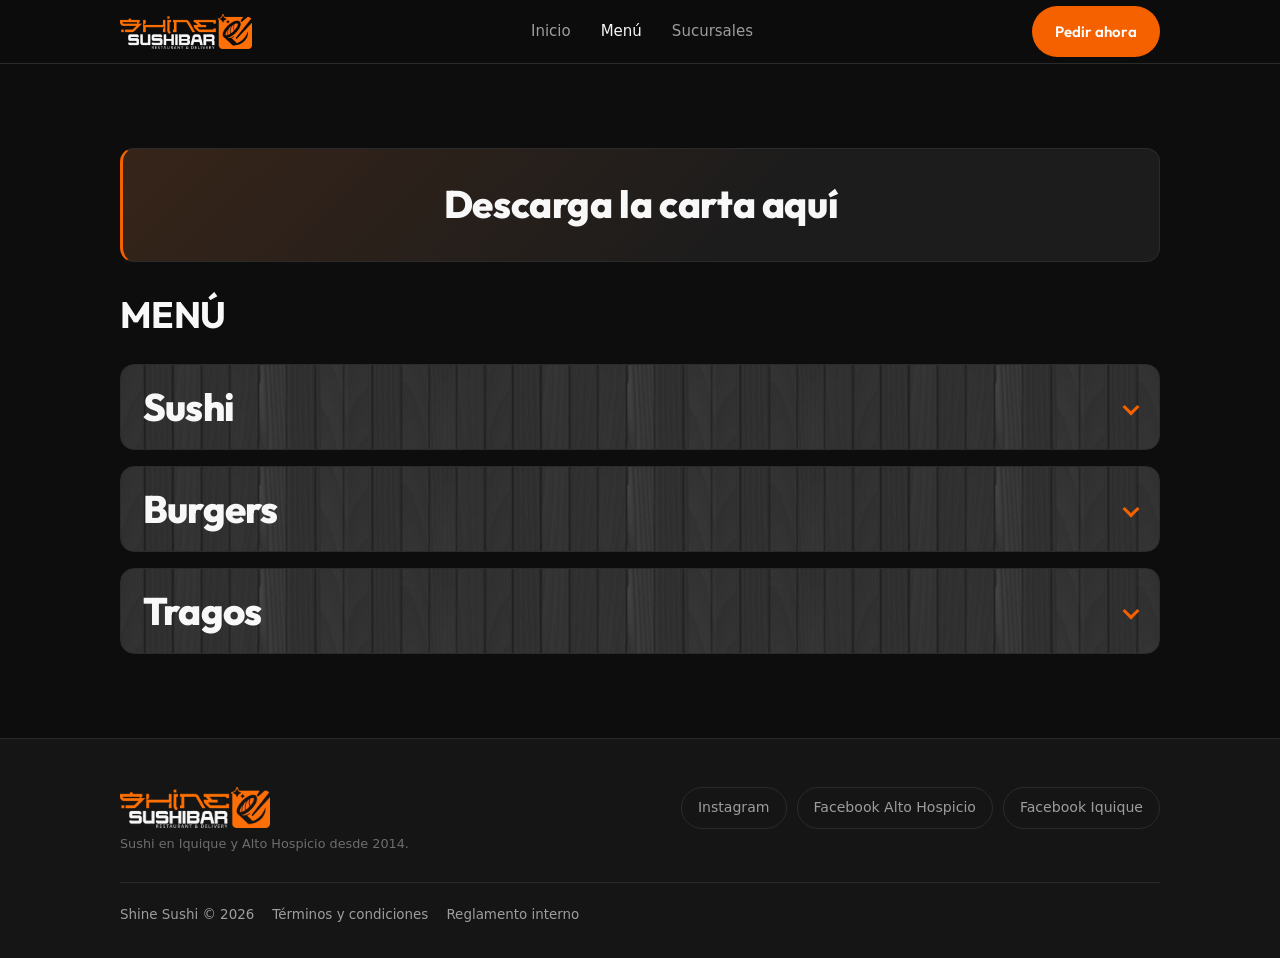
==== commit df864b21: "feats: catalogo restructurado, pagina de sucursales, perfeccion de estilos, etiquetas y celdas" ====
--- a/menu.html
+++ b/menu.html
@@ -74,6 +74,14 @@
     </nav>
 
     <main id="contenido">
+      <section class="seccion seccion-descarga">
+        <div class="contenedor">
+          <button class="descarga-carta" type="button" data-abrir-cartas>
+            <span class="descarga-carta__texto">Descarga la carta aquí</span>
+          </button>
+        </div>
+      </section>
+
       <section class="seccion menu-encabezado">
         <div class="contenedor">
           <h1 class="seccion__titulo">MENÚ</h1>
@@ -82,1969 +90,2188 @@
 
       <section class="seccion menu-catalogo">
         <div class="contenedor">
-          <details class="acordeon" id="sushi">
-            <summary class="acordeon__cabecera">
-              <h2 class="acordeon__titulo">Sushi</h2>
-              <span class="acordeon__flecha" aria-hidden="true"></span>
+          <details class="catalogo__categoria" id="sushi">
+            <summary class="catalogo__cabecera">
+              <h2 class="catalogo__titulo">Sushi</h2>
+              <span aria-hidden="true" class="catalogo__indicador"></span>
             </summary>
-
-            <div class="acordeon__cuerpo">
-              <details class="grupo">
-                <summary class="grupo__cabecera">
-                  <h3 class="grupo__titulo grupo__titulo--badge badge">Piqueos</h3>
-                  <span class="grupo__flecha" aria-hidden="true"></span>
-                </summary>
-                <div class="grupo__cuerpo">
-                  <div class="grilla grilla--dos">
-                    <article class="tarjeta">
-                      <h5 class="tarjeta__titulo">Gyosas de Pollo/Cerdo <span class="parentesis">(6 unid)</span></h5>
-                      <p class="tarjeta__detalle">Empanaditas orientales fritas o salteadas selladas en mantequilla rellenas de pollo o cerdo</p>
-                      <p class="tarjeta__pie">
-                        <span class="tarjeta__precio">$6.200</span>
-                      </p>
-                    </article>
-                    <article class="tarjeta">
-                      <h5 class="tarjeta__titulo">Gyosas de Camarón <span class="parentesis">(6 unid)</span></h5>
-                      <p class="tarjeta__detalle">Empanaditas orientales fritas o salteadas selladas en mantequilla rellenas de camarón</p>
-                      <p class="tarjeta__pie">
-                        <span class="tarjeta__precio">$6.800</span>
-                      </p>
-                    </article>
-                    <article class="tarjeta">
-                      <h5 class="tarjeta__titulo">Crunch Ball Pollo <span class="parentesis">(4 unid)</span></h5>
-                      <p class="tarjeta__detalle">Bolas de arroz crujientes rellenas de pollo, queso crema y cebollín</p>
-                      <p class="tarjeta__pie">
-                        <span class="tarjeta__precio">$6.500</span>
-                      </p>
-                    </article>
-                    <article class="tarjeta">
-                      <h5 class="tarjeta__titulo">Crunch Ball Camarón o Salmón <span class="parentesis">(4 unid)</span></h5>
-                      <p class="tarjeta__detalle">Bolas de arroz crujientes rellenas de salmón o camarón, queso crema y cebollín</p>
-                      <p class="tarjeta__pie">
-                        <span class="tarjeta__precio">$6.800</span>
-                      </p>
-                    </article>
-                    <article class="tarjeta">
-                      <h5 class="tarjeta__titulo">Camarones Furay <span class="parentesis">(8 unid)</span></h5>
-                      <p class="tarjeta__detalle">Bastones fritos de camarones ecuatoriano apanados en panko</p>
-                      <p class="tarjeta__pie">
-                        <span class="tarjeta__precio">$6.500</span>
-                      </p>
-                    </article>
-                    <article class="tarjeta">
-                      <h5 class="tarjeta__titulo">Chicken Furay <span class="parentesis">(8 unid)</span></h5>
-                      <p class="tarjeta__detalle">Bastones de pollo crujientes apanados en panko</p>
-                      <p class="tarjeta__pie">
-                        <span class="tarjeta__precio">$6.500</span>
-                      </p>
-                    </article>
-                    <article class="tarjeta">
-                      <h5 class="tarjeta__titulo">Arrollado Primavera <span class="parentesis">(6 unid)</span></h5>
-                      <p class="tarjeta__pie">
-                        <span class="tarjeta__precio">$6.500</span>
-                      </p>
-                    </article>
-                    <article class="tarjeta">
-                      <h5 class="tarjeta__titulo">Arrollado Jamón/Queso <span class="parentesis">(6 unid)</span></h5>
-                      <p class="tarjeta__pie">
-                        <span class="tarjeta__precio">$6.500</span>
-                      </p>
-                    </article>
-                  </div>
-                </div>
-              </details>
-              <details class="grupo">
-                <summary class="grupo__cabecera">
-                  <h3 class="grupo__titulo">Piezas sueltas</h3>
-                  <span class="grupo__flecha" aria-hidden="true"></span>
-                </summary>
-                <div class="grupo__cuerpo">
-                  <details class="subgrupo">
-                    <summary class="subgrupo__cabecera">
-                      <h4 class="subcategoria badge">Nigiris</h4>
-                      <span class="subgrupo__flecha" aria-hidden="true"></span>
-                    </summary>
-                    <div class="subgrupo__cuerpo">
-                      <div class="grilla grilla--dos">
-                        <article class="tarjeta">
-                          <h5 class="tarjeta__titulo">Nigiri Elección <span class="parentesis">(2 unid)</span></h5>
-                          <p class="tarjeta__detalle">Camarón o salmón o pulpo</p>
-                          <p class="tarjeta__pie">
-                            <span class="tarjeta__precio">$2.900</span>
-                          </p>
-                        </article>
-                        <article class="tarjeta">
-                          <h5 class="tarjeta__titulo">Nigiri Furay <span class="parentesis">(2 unid)</span></h5>
-                          <p class="tarjeta__detalle">Nigiri de camarón frito crujiente en panko</p>
-                          <p class="tarjeta__pie">
-                            <span class="tarjeta__precio">$3.100</span>
-                          </p>
-                        </article>
-                        <article class="tarjeta">
-                          <h5 class="tarjeta__titulo">Nigiri Parrillero <span class="parentesis">(2 unid)</span></h5>
-                          <p class="tarjeta__detalle">Nigiri de carne con chimichurri flameado</p>
-                          <p class="tarjeta__pie">
-                            <span class="tarjeta__precio">$3.300</span>
-                          </p>
-                        </article>
-                      </div>
-                    </div>
-                  </details>
-                  <details class="subgrupo">
-                    <summary class="subgrupo__cabecera">
-                      <h4 class="subcategoria badge">Sashimis</h4>
-                      <span class="subgrupo__flecha" aria-hidden="true"></span>
-                    </summary>
-                    <div class="subgrupo__cuerpo">
-                      <div class="grilla grilla--dos">
-                        <article class="tarjeta">
-                          <h5 class="tarjeta__titulo">Sashimi Salmón <span class="parentesis">(5 unid)</span></h5>
-                          <p class="tarjeta__detalle">5 cortes de salmón fresco</p>
-                          <p class="tarjeta__pie">
-                            <span class="tarjeta__precio">$6.800</span>
-                          </p>
-                        </article>
-                        <article class="tarjeta">
-                          <h5 class="tarjeta__titulo">Sashimi Pulpo <span class="parentesis">(5 unid)</span></h5>
-                          <p class="tarjeta__detalle">5 cortes de pulpo</p>
-                          <p class="tarjeta__pie">
-                            <span class="tarjeta__precio">$7.900</span>
-                          </p>
-                        </article>
-                        <article class="tarjeta">
-                          <h5 class="tarjeta__titulo">Sashimi Atún <span class="parentesis">(5 unid)</span></h5>
-                          <p class="tarjeta__detalle">5 cortes de atún fresco</p>
-                          <p class="tarjeta__pie">
-                            <span class="tarjeta__precio">$7.600</span>
-                          </p>
-                        </article>
-                      </div>
-                    </div>
-                  </details>
-                  <details class="subgrupo">
-                    <summary class="subgrupo__cabecera">
-                      <h4 class="subcategoria badge">Handrolls</h4>
-                      <span class="subgrupo__flecha" aria-hidden="true"></span>
-                    </summary>
-                    <div class="subgrupo__cuerpo">
-                      <div class="grilla grilla--dos">
-                        <article class="tarjeta">
-                          <h5 class="tarjeta__titulo">Handroll Pollo</h5>
-                          <p class="tarjeta__detalle">Roll entero relleno de pollo teriyaki, queso crema y cebollín</p>
-                          <p class="tarjeta__pie">
-                            <span class="tarjeta__precio">$5.400</span>
-                          </p>
-                        </article>
-                        <article class="tarjeta">
-                          <h5 class="tarjeta__titulo">Handroll Camarón</h5>
-                          <p class="tarjeta__detalle">Roll entero relleno de camarón furay, queso crema y cebollín</p>
-                          <p class="tarjeta__pie">
-                            <span class="tarjeta__precio">$5.800</span>
-                          </p>
-                        </article>
-                        <article class="tarjeta">
-                          <h5 class="tarjeta__titulo">Handroll Champiñón</h5>
-                          <p class="tarjeta__detalle">Roll entero relleno de champiñón, queso crema y cebollín</p>
-                          <p class="tarjeta__pie">
-                            <span class="tarjeta__precio">$5.300</span>
-                          </p>
-                        </article>
-                      </div>
-                    </div>
-                  </details>
-                  <details class="subgrupo">
-                    <summary class="subgrupo__cabecera">
-                      <h4 class="subcategoria badge">Hosomaki</h4>
-                      <span class="subgrupo__flecha" aria-hidden="true"></span>
-                    </summary>
-                    <div class="subgrupo__cuerpo">
-                      <div class="grilla grilla--dos">
-                        <article class="tarjeta">
-                          <h5 class="tarjeta__titulo">Hosomaki</h5>
-                          <p class="tarjeta__detalle">Envuelto en nori</p>
-                          <p class="tarjeta__pie">
-                            <span class="tarjeta__precio">$4.500</span>
-                          </p>
-                        </article>
-                        <article class="tarjeta">
-                          <h5 class="tarjeta__titulo">Hosomaki Cheese</h5>
-                          <p class="tarjeta__detalle">Envuelto en nori y queso crema</p>
-                          <p class="tarjeta__pie">
-                            <span class="tarjeta__precio">$5.500</span>
-                          </p>
-                        </article>
-                        <article class="tarjeta">
-                          <h5 class="tarjeta__titulo">Hosomaki Furay</h5>
-                          <p class="tarjeta__detalle">Envuelto en nori empanizado en panko</p>
-                          <p class="tarjeta__pie">
-                            <span class="tarjeta__precio">$5.000</span>
-                          </p>
-                        </article>
-                        <article class="tarjeta">
-                          <h5 class="tarjeta__titulo">Hosomaki 1 Envoltura + 1 Relleno</h5>
-                          <p class="tarjeta__detalle">Rellenos a elección: Carne con queso crema, Camarón con queso crema, Kanikama con queso crema, Pollo con queso crema, Pulpo con queso crema, Salmón con queso crema</p>
-                          <p class="tarjeta__pie">
-                            <span class="tarjeta__precio">$6.500</span>
-                          </p>
-                        </article>
-                      </div>
-                    </div>
-                  </details>
-                  <details class="subgrupo">
-                    <summary class="subgrupo__cabecera">
-                      <h4 class="subcategoria badge">Gunkan</h4>
-                      <span class="subgrupo__flecha" aria-hidden="true"></span>
-                    </summary>
-                    <div class="subgrupo__cuerpo">
-                      <div class="grilla grilla--dos">
-                        <article class="tarjeta">
-                          <h5 class="tarjeta__titulo">Gunkan Sake <span class="parentesis">(2 unid)</span></h5>
-                          <p class="tarjeta__detalle">Arroz japonés envuelto en fresco salmón relleno de queso crema y tartar de salmón</p>
-                          <p class="tarjeta__pie">
-                            <span class="tarjeta__precio">$4.000</span>
-                          </p>
-                        </article>
-                        <article class="tarjeta">
-                          <h5 class="tarjeta__titulo">Gunkan Frutal <span class="parentesis">(2 unid)</span></h5>
-                          <p class="tarjeta__detalle">Arroz japonés envuelto de mango relleno de queso crema y frutilla cremosa con toques de maracuyá</p>
-                          <p class="tarjeta__pie">
-                            <span class="tarjeta__precio">$4.400</span>
-                          </p>
-                        </article>
-                        <article class="tarjeta">
-                          <h5 class="tarjeta__titulo">Gunkan Avocado <span class="parentesis">(2 unid)</span></h5>
-                          <p class="tarjeta__detalle">Arroz japonés envuelto de lámina de palta relleno de queso crema y camarón salteado en mantequilla</p>
-                          <p class="tarjeta__pie">
-                            <span class="tarjeta__precio">$3.900</span>
-                          </p>
-                        </article>
-                        <article class="tarjeta">
-                          <h5 class="tarjeta__titulo">Gunkan Tartar Sake <span class="parentesis">(2 unid)</span></h5>
-                          <p class="tarjeta__detalle">Arroz japonés envuelto en nori relleno de cubitos de palta hass y tartar de salmón en nuestra deliciosa salsa acevichada</p>
-                          <p class="tarjeta__pie">
-                            <span class="tarjeta__precio">$4.400</span>
-                          </p>
-                        </article>
-                      </div>
-                    </div>
-                  </details>
-                </div>
-              </details>
-              <details class="grupo">
-                <summary class="grupo__cabecera">
-                  <h3 class="grupo__titulo">Rolls</h3>
-                  <span class="grupo__flecha" aria-hidden="true"></span>
-                </summary>
-                <div class="grupo__cuerpo">
-                  <details class="subgrupo">
-                    <summary class="subgrupo__cabecera">
-                      <h4 class="subcategoria badge">Rolls Especiales</h4>
-                      <span class="subgrupo__flecha" aria-hidden="true"></span>
-                    </summary>
-                    <div class="subgrupo__cuerpo">
-                      <div class="grilla grilla--dos">
-                        <article class="tarjeta">
-                          <h5 class="tarjeta__titulo">Spacy Heaven</h5>
-                          <p class="tarjeta__detalle">Tartar de pulpo y salmón mitad spacy y mitad acevichado, camarón furay, queso y palta</p>
-                          <p class="tarjeta__pie">
-                            <span class="tarjeta__precio">$9.100</span>
-                          </p>
-                        </article>
-                        <article class="tarjeta">
-                          <h5 class="tarjeta__titulo">Roll a lo Pobre</h5>
-                          <p class="tarjeta__detalle">Envuelto en panko y cubierto en papas hilo. Carne mechada, queso amarillo, tomate salteado</p>
-                          <p class="tarjeta__pie">
-                            <span class="tarjeta__precio">$7.900</span>
-                          </p>
-                        </article>
-                        <article class="tarjeta">
-                          <h5 class="tarjeta__titulo">Boss Sake</h5>
-                          <p class="tarjeta__detalle">Coronado con corte de salmón sellado a la plancha fusionado con toques de sésamo. Relleno de camarón furay, queso crema y palta hass</p>
-                          <p class="tarjeta__pie">
-                            <span class="tarjeta__precio">$8.400</span>
-                          </p>
-                        </article>
-                        <article class="tarjeta">
-                          <h5 class="tarjeta__titulo">Sweet Roll</h5>
-                          <p class="tarjeta__detalle">Panqueque de chocolate bañado en salsa chocolate. Relleno de mango, frutilla, queso crema endulzado</p>
-                          <p class="tarjeta__pie">
-                            <span class="tarjeta__precio">$7.900</span>
-                          </p>
-                        </article>
-                        <article class="tarjeta">
-                          <h5 class="tarjeta__titulo">Acevichado Roll</h5>
-                          <p class="tarjeta__detalle">Bañado en salsa acevichada. Envuelto en palta hass y coronado con un mini ceviche. Relleno de camarón empanizado en panko, palta hass y cebollín</p>
-                          <p class="tarjeta__pie">
-                            <span class="tarjeta__precio">$9.700</span>
-                          </p>
-                        </article>
-                        <article class="tarjeta">
-                          <h5 class="tarjeta__titulo">Chick Hass</h5>
-                          <p class="tarjeta__detalle">Roll sin arroz. Envuelto en palta y toques de sésamo. Pollo furay, palta, cebollín, queso crema</p>
-                          <p class="tarjeta__pie">
-                            <span class="tarjeta__precio">$9.000</span>
-                          </p>
-                        </article>
-                        <article class="tarjeta">
-                          <h5 class="tarjeta__titulo">Chizu Roll</h5>
-                          <p class="tarjeta__detalle">Roll sin arroz. Envuelto en queso crema gratinado con toques de morrón y cebollín. Carne mechada, palta, pollo furay</p>
-                          <p class="tarjeta__pie">
-                            <span class="tarjeta__precio">$8.800</span>
-                          </p>
-                        </article>
-                        <article class="tarjeta">
-                          <h5 class="tarjeta__titulo">Sakekani Roll</h5>
-                          <p class="tarjeta__detalle">Roll sin arroz. Envuelto en salmón coronado con tartar de kanikama y salsa spacy. Relleno de camarón empanizado en panko, queso crema y pepino</p>
-                          <p class="tarjeta__pie">
-                            <span class="tarjeta__precio">$8.400</span>
-                          </p>
-                        </article>
-                        <article class="tarjeta">
-                          <h5 class="tarjeta__titulo">Big Acevichado</h5>
-                          <p class="tarjeta__detalle">¡Nuevo! Bañado en salsa acevichada, toques de canchita y camote hilo. Envuelto en palta hass y sésamo coronado con un mini ceviche shine. Relleno de camarón salteado, atún, palta hass</p>
-                          <p class="tarjeta__pie">
-                            <span class="tarjeta__precio">$11.900</span>
-                          </p>
-                        </article>
-                        <article class="tarjeta">
-                          <h5 class="tarjeta__titulo">Futocheese</h5>
-                          <p class="tarjeta__detalle">Toques de almendra. Envuelto en queso crema. Camarón furay, palta hass, pollo furay, cebollín, queso crema</p>
-                          <p class="tarjeta__pie">
-                            <span class="tarjeta__precio">$8.300</span>
-                          </p>
-                        </article>
-                        <article class="tarjeta">
-                          <h5 class="tarjeta__titulo">Poli Roll</h5>
-                          <p class="tarjeta__detalle">Envuelto en arcoiris de salmón, camarón, pulpo, palta. Camarón furay, pimentón, queso crema</p>
-                          <p class="tarjeta__pie">
-                            <span class="tarjeta__precio">$9.400</span>
-                          </p>
-                        </article>
-                        <article class="tarjeta">
-                          <h5 class="tarjeta__titulo">Takoflam</h5>
-                          <p class="tarjeta__detalle">Envuelto en láminas de pulpo y chimichurri flambeado. Camarón furay, palta hass, cebollín</p>
-                          <p class="tarjeta__pie">
-                            <span class="tarjeta__precio">$9.700</span>
-                          </p>
-                        </article>
-                        <article class="tarjeta">
-                          <h5 class="tarjeta__titulo">Anticuchero Maki</h5>
-                          <p class="tarjeta__detalle">Roll relleno de camarón furay y palta envuelto en atún cubierto en salsa anticuchera de ají colorado sin picante sopleteado y coronado con fresca chalaquita de cebolla morada cilantro con limón</p>
-                          <p class="tarjeta__pie">
-                            <span class="tarjeta__precio">$9.800</span>
-                          </p>
-                        </article>
-                        <article class="tarjeta">
-                          <h5 class="tarjeta__titulo">Lomo Saltado Maki</h5>
-                          <p class="tarjeta__detalle">Roll envuelto en carne sopleteada con encebollada de lomo saltado y coronado con papas al hilo relleno de carne tempurizada de lomo marinada en salsa anticuchera sin picante y papas hilo</p>
-                          <p class="tarjeta__pie">
-                            <span class="tarjeta__precio">$9.300</span>
-                          </p>
-                        </article>
-                        <article class="tarjeta">
-                          <h5 class="tarjeta__titulo">Parme Maki</h5>
-                          <p class="tarjeta__detalle">Con salsa acevichada. Roll relleno de salmón tempura, queso crema y palta coronado con un tartar de camarón, pulpo y queso parmesano sopleteado</p>
-                          <p class="tarjeta__pie">
-                            <span class="tarjeta__precio">$9.300</span>
-                          </p>
-                        </article>
-                        <article class="tarjeta">
-                          <h5 class="tarjeta__titulo">Purple Ebi</h5>
-                          <p class="tarjeta__detalle">Bañado en salsa de olivos y camote hilo. Relleno de camarón salteado, palta hass y queso crema</p>
-                          <p class="tarjeta__pie">
-                            <span class="tarjeta__precio">$7.700</span>
-                          </p>
-                        </article>
-                        <article class="tarjeta">
-                          <h5 class="tarjeta__titulo">Serrano Maki</h5>
-                          <p class="tarjeta__detalle">Bañado en salsa de carne. Relleno de carne mechada, queso crema y palta envuelto en jamón serrano</p>
-                          <p class="tarjeta__pie">
-                            <span class="tarjeta__precio">$8.200</span>
-                          </p>
-                        </article>
-                        <article class="tarjeta">
-                          <h5 class="tarjeta__titulo">Salmón Citrus</h5>
-                          <p class="tarjeta__detalle">Bañado en salsa teriyaki. Roll relleno de camarón furay, queso crema y palta envuelto en salmón sopleteado coronado de finas láminas de limón</p>
-                          <p class="tarjeta__pie">
-                            <span class="tarjeta__precio">$7.900</span>
-                          </p>
-                        </article>
-                        <article class="tarjeta">
-                          <h5 class="tarjeta__titulo">Bataki</h5>
-                          <p class="tarjeta__detalle">Roll relleno de camarón furay y palta cubierto en un delicioso batayaki de mariscos camarón pulpo y calamar salteado en mantequilla limón y vino blanco con toques de togarashi</p>
-                          <p class="tarjeta__pie">
-                            <span class="tarjeta__precio">$9.100</span>
-                          </p>
-                        </article>
-                        <article class="tarjeta">
-                          <h5 class="tarjeta__titulo">Mar y Tierra</h5>
-                          <p class="tarjeta__detalle">Roll relleno de queso crema, camarón salteado y palta envuelto en delicioso jamón serrano</p>
-                          <p class="tarjeta__pie">
-                            <span class="tarjeta__precio">$8.000</span>
-                          </p>
-                        </article>
-                        <article class="tarjeta">
-                          <h5 class="tarjeta__titulo">Gratin Cheese</h5>
-                          <p class="tarjeta__detalle">Envuelto en queso crema gratinado y toques de nueces. Pollo furay, palta, cebollín</p>
-                          <p class="tarjeta__pie">
-                            <span class="tarjeta__precio">$7.500</span>
-                          </p>
-                        </article>
-                        <article class="tarjeta">
-                          <h5 class="tarjeta__titulo">Futomine</h5>
-                          <p class="tarjeta__detalle">Roll gigante envuelto en panko. Pulpo, camarón, salmón, cebollín, queso crema</p>
-                          <p class="tarjeta__pie">
-                            <span class="tarjeta__precio">$9.700</span>
-                          </p>
-                        </article>
-                        <article class="tarjeta">
-                          <h5 class="tarjeta__titulo">Mangoes</h5>
-                          <p class="tarjeta__detalle">Envuelto en mango. Frutilla, camarón furay, queso crema</p>
-                          <p class="tarjeta__pie">
-                            <span class="tarjeta__precio">$7.800</span>
-                          </p>
-                        </article>
-                        <article class="tarjeta">
-                          <h5 class="tarjeta__titulo">Fruti Fruti</h5>
-                          <p class="tarjeta__detalle">Bañado en salsa teriyaki. Envuelto en finas láminas de frutilla. Pollo furay, piña, queso crema</p>
-                          <p class="tarjeta__pie">
-                            <span class="tarjeta__precio">$7.600</span>
-                          </p>
-                        </article>
-                        <article class="tarjeta">
-                          <h5 class="tarjeta__titulo">Cheese Frutal</h5>
-                          <p class="tarjeta__detalle">Con almendras caramelizadas. Envuelto en queso crema. Frutilla, mango, queso crema</p>
-                          <p class="tarjeta__pie">
-                            <span class="tarjeta__precio">$7.500</span>
-                          </p>
-                        </article>
-                        <article class="tarjeta">
-                          <h5 class="tarjeta__titulo">Futoshine</h5>
-                          <p class="tarjeta__detalle">Con salsa de maracuyá. Envuelto en arcoiris de mango y queso crema. Pollo furay, frutilla, piña, queso crema, camarón furay</p>
-                          <p class="tarjeta__pie">
-                            <span class="tarjeta__precio">$8.400</span>
-                          </p>
-                        </article>
-                        <article class="tarjeta">
-                          <h5 class="tarjeta__titulo">Tartarin</h5>
-                          <p class="tarjeta__detalle">Con salsa acevichada. Envuelto en nori tempurizado, coronado por tartar de salmón. Relleno de camarón furay, palta</p>
-                          <p class="tarjeta__pie">
-                            <span class="tarjeta__precio">$8.500</span>
-                          </p>
-                        </article>
-                        <article class="tarjeta">
-                          <h5 class="tarjeta__titulo">Quinuroll</h5>
-                          <p class="tarjeta__detalle">Bañado en salsa maracuyá. Envuelto en queso crema y quinua confitada. Piña furay, mango, queso crema</p>
-                          <p class="tarjeta__pie">
-                            <span class="tarjeta__precio">$7.500</span>
-                          </p>
-                        </article>
-                        <article class="tarjeta">
-                          <h5 class="tarjeta__titulo">Futosake</h5>
-                          <p class="tarjeta__detalle">Roll futomaki. Envuelto en nori: salmón, camarón, palta, pepino, cebollín, queso crema</p>
-                          <p class="tarjeta__pie">
-                            <span class="tarjeta__precio">$7.800</span>
-                          </p>
-                        </article>
-                        <article class="tarjeta">
-                          <h5 class="tarjeta__titulo">Futoniku</h5>
-                          <p class="tarjeta__detalle">Futomaki en panko. Carne, pollo, camarón furay, cebollín, queso crema</p>
-                          <p class="tarjeta__pie">
-                            <span class="tarjeta__precio">$8.400</span>
-                          </p>
-                        </article>
-                        <article class="tarjeta">
-                          <h5 class="tarjeta__titulo">Huancaino Maki</h5>
-                          <p class="tarjeta__detalle">Bañado en salsa huancaína. Roll relleno de pescado blanco frito en tempura, queso crema y pepino coronado con aceituna</p>
-                          <p class="tarjeta__pie">
-                            <span class="tarjeta__precio">$8.500</span>
-                          </p>
-                        </article>
-                      </div>
-                    </div>
-                  </details>
-                  <details class="subgrupo">
-                    <summary class="subgrupo__cabecera">
-                      <h4 class="subcategoria badge">Avocados</h4>
-                      <img
-                        class="subgrupo__icono"
-                        src="static/assets/sushis/avocado_logo.webp"
-                        alt=""
-                        width="48"
-                        height="30"
-                      />
-                    </summary>
-                    <div class="subgrupo__cuerpo">
-                      <div class="grilla grilla--dos">
-                        <article class="tarjeta">
-                          <h5 class="tarjeta__titulo">Paltayaki</h5>
-                          <p class="tarjeta__detalle">Pollo teriyaki, queso crema, cebollín</p>
-                          <p class="tarjeta__pie">
-                            <span class="tarjeta__precio">$7.100</span>
-                          </p>
-                        </article>
-                        <article class="tarjeta">
-                          <h5 class="tarjeta__titulo">Terimito</h5>
-                          <p class="tarjeta__detalle">Pollo teriyaki, palta, palmito</p>
-                          <p class="tarjeta__pie">
-                            <span class="tarjeta__precio">$7.000</span>
-                          </p>
-                        </article>
-                        <article class="tarjeta">
-                          <h5 class="tarjeta__titulo">Takollin</h5>
-                          <p class="tarjeta__detalle">Pulpo, cebollín, queso crema</p>
-                          <p class="tarjeta__pie">
-                            <span class="tarjeta__precio">$7.600</span>
-                          </p>
-                        </article>
-                        <article class="tarjeta">
-                          <h5 class="tarjeta__titulo">Ebicheese</h5>
-                          <p class="tarjeta__detalle">Camarón, pepino, queso crema</p>
-                          <p class="tarjeta__pie">
-                            <span class="tarjeta__precio">$7.100</span>
-                          </p>
-                        </article>
-                        <article class="tarjeta">
-                          <h5 class="tarjeta__titulo">Sakeku</h5>
-                          <p class="tarjeta__detalle">Salmón, queso crema, cebollín</p>
-                          <p class="tarjeta__pie">
-                            <span class="tarjeta__precio">$7.400</span>
-                          </p>
-                        </article>
-                        <article class="tarjeta">
-                          <h5 class="tarjeta__titulo">Lightroll</h5>
-                          <p class="tarjeta__detalle">Pepino, zanahoria, espinaca, queso crema</p>
-                          <p class="tarjeta__pie">
-                            <span class="tarjeta__precio">$6.500</span>
-                          </p>
-                        </article>
-                        <article class="tarjeta">
-                          <h5 class="tarjeta__titulo">Furay Cheese</h5>
-                          <p class="tarjeta__detalle">Pollo furay, queso crema, ciboulette</p>
-                          <p class="tarjeta__pie">
-                            <span class="tarjeta__precio">$7.300</span>
-                          </p>
-                        </article>
-                        <article class="tarjeta">
-                          <h5 class="tarjeta__titulo">Hamcheese</h5>
-                          <p class="tarjeta__detalle">Carne, queso crema, cebollín</p>
-                          <p class="tarjeta__pie">
-                            <span class="tarjeta__precio">$7.300</span>
-                          </p>
-                        </article>
-                        <article class="tarjeta">
-                          <h5 class="tarjeta__titulo">Ebipim</h5>
-                          <p class="tarjeta__detalle">Camarón furay, queso crema, palta</p>
-                          <p class="tarjeta__pie">
-                            <span class="tarjeta__precio">$7.300</span>
-                          </p>
-                        </article>
-                      </div>
-                    </div>
-                  </details>
-                  <details class="subgrupo">
-                    <summary class="subgrupo__cabecera">
-                      <h4 class="subcategoria badge">Sésamo</h4>
-                      <span class="subgrupo__flecha" aria-hidden="true"></span>
-                    </summary>
-                    <div class="subgrupo__cuerpo">
-                      <div class="grilla grilla--dos">
-                        <article class="tarjeta">
-                          <h5 class="tarjeta__titulo">Chickmito</h5>
-                          <p class="tarjeta__detalle">Pollo teriyaki, palmito, queso crema</p>
-                          <p class="tarjeta__pie">
-                            <span class="tarjeta__precio">$6.200</span>
-                          </p>
-                        </article>
-                        <article class="tarjeta">
-                          <h5 class="tarjeta__titulo">Ebiku</h5>
-                          <p class="tarjeta__detalle">Camarón, pepino, queso crema</p>
-                          <p class="tarjeta__pie">
-                            <span class="tarjeta__precio">$6.500</span>
-                          </p>
-                        </article>
-                        <article class="tarjeta">
-                          <h5 class="tarjeta__titulo">Vege Cream</h5>
-                          <p class="tarjeta__detalle">Pepino, zanahoria, espinaca, queso crema</p>
-                          <p class="tarjeta__pie">
-                            <span class="tarjeta__precio">$6.200</span>
-                          </p>
-                        </article>
-                        <article class="tarjeta">
-                          <h5 class="tarjeta__titulo">Ebi Prika</h5>
-                          <p class="tarjeta__detalle">Camarón furay, pimentón, queso crema</p>
-                          <p class="tarjeta__pie">
-                            <span class="tarjeta__precio">$6.500</span>
-                          </p>
-                        </article>
-                        <article class="tarjeta">
-                          <h5 class="tarjeta__titulo">Tako Cream</h5>
-                          <p class="tarjeta__detalle">Pulpo, cebollín, queso crema</p>
-                          <p class="tarjeta__pie">
-                            <span class="tarjeta__precio">$7.000</span>
-                          </p>
-                        </article>
-                        <article class="tarjeta">
-                          <h5 class="tarjeta__titulo">Sakellin</h5>
-                          <p class="tarjeta__detalle">Salmón, cebollín, queso crema</p>
-                          <p class="tarjeta__pie">
-                            <span class="tarjeta__precio">$6.800</span>
-                          </p>
-                        </article>
-                        <article class="tarjeta">
-                          <h5 class="tarjeta__titulo">California Furay</h5>
-                          <p class="tarjeta__detalle">Pollo furay, ciboulette, queso crema</p>
-                          <p class="tarjeta__pie">
-                            <span class="tarjeta__precio">$6.400</span>
-                          </p>
-                        </article>
-                        <article class="tarjeta">
-                          <h5 class="tarjeta__titulo">Nikucheese</h5>
-                          <p class="tarjeta__detalle">Carne, cebollín, queso crema</p>
-                          <p class="tarjeta__pie">
-                            <span class="tarjeta__precio">$7.300</span>
-                          </p>
-                        </article>
-                      </div>
-                    </div>
-                  </details>
-                  <details class="subgrupo">
-                    <summary class="subgrupo__cabecera">
-                      <h4 class="subcategoria badge">Panko o Tempura</h4>
-                      <span class="subgrupo__flecha" aria-hidden="true"></span>
-                    </summary>
-                    <div class="subgrupo__cuerpo">
-                      <div class="grilla grilla--dos">
-                        <article class="tarjeta">
-                          <h5 class="tarjeta__titulo">Takura</h5>
-                          <p class="tarjeta__detalle">Pulpo, palta, queso crema</p>
-                          <p class="tarjeta__pie">
-                            <span class="tarjeta__precio">$8.100</span>
-                          </p>
-                        </article>
-                        <article class="tarjeta">
-                          <h5 class="tarjeta__titulo">Toricheese</h5>
-                          <p class="tarjeta__detalle">Pollo teriyaki, palta, queso crema</p>
-                          <p class="tarjeta__pie">
-                            <span class="tarjeta__precio">$7.300</span>
-                          </p>
-                        </article>
-                        <article class="tarjeta">
-                          <h5 class="tarjeta__titulo">Tori Light</h5>
-                          <p class="tarjeta__detalle">Palmito, palta, queso crema</p>
-                          <p class="tarjeta__pie">
-                            <span class="tarjeta__precio">$6.500</span>
-                          </p>
-                        </article>
-                        <article class="tarjeta">
-                          <h5 class="tarjeta__titulo">Jaiken</h5>
-                          <p class="tarjeta__detalle">Jaiba, queso crema, merkén</p>
-                          <p class="tarjeta__pie">
-                            <span class="tarjeta__precio">$7.700</span>
-                          </p>
-                        </article>
-                        <article class="tarjeta">
-                          <h5 class="tarjeta__titulo">Torimito</h5>
-                          <p class="tarjeta__detalle">Pollo furay, palta, palmito</p>
-                          <p class="tarjeta__pie">
-                            <span class="tarjeta__precio">$7.400</span>
-                          </p>
-                        </article>
-                        <article class="tarjeta">
-                          <h5 class="tarjeta__titulo">Tori Sake</h5>
-                          <p class="tarjeta__detalle">Salmón, cebollín, queso crema</p>
-                          <p class="tarjeta__pie">
-                            <span class="tarjeta__precio">$7.700</span>
-                          </p>
-                        </article>
-                        <article class="tarjeta">
-                          <h5 class="tarjeta__titulo">Tori Kani</h5>
-                          <p class="tarjeta__detalle">Kanikama, cebollín, queso crema</p>
-                          <p class="tarjeta__pie">
-                            <span class="tarjeta__precio">$6.500</span>
-                          </p>
-                        </article>
-                        <article class="tarjeta">
-                          <h5 class="tarjeta__titulo">Tori Ebi</h5>
-                          <p class="tarjeta__detalle">Camarón, cebollín, queso crema</p>
-                          <p class="tarjeta__pie">
-                            <span class="tarjeta__precio">$7.300</span>
-                          </p>
-                        </article>
-                        <article class="tarjeta">
-                          <h5 class="tarjeta__titulo">Tori Mechado</h5>
-                          <p class="tarjeta__detalle">Carne mechada, albahaca, queso crema</p>
-                          <p class="tarjeta__pie">
-                            <span class="tarjeta__precio">$7.300</span>
-                          </p>
-                        </article>
-                      </div>
-                    </div>
-                  </details>
-                  <details class="subgrupo">
-                    <summary class="subgrupo__cabecera">
-                      <h4 class="subcategoria badge">Salmón <span class="parentesis">(Sake)</span></h4>
-                      <span class="subgrupo__flecha" aria-hidden="true"></span>
-                    </summary>
-                    <div class="subgrupo__cuerpo">
-                      <div class="grilla grilla--dos">
-                        <article class="tarjeta">
-                          <h5 class="tarjeta__titulo">Sake Fu</h5>
-                          <p class="tarjeta__detalle">Pimentón, palmito, queso crema</p>
-                          <p class="tarjeta__pie">
-                            <span class="tarjeta__precio">$6.900</span>
-                          </p>
-                        </article>
-                        <article class="tarjeta">
-                          <h5 class="tarjeta__titulo">Sake Roll</h5>
-                          <p class="tarjeta__detalle">Camarón, palta, queso crema</p>
-                          <p class="tarjeta__pie">
-                            <span class="tarjeta__precio">$7.400</span>
-                          </p>
-                        </article>
-                        <article class="tarjeta">
-                          <h5 class="tarjeta__titulo">Sake Takocheese</h5>
-                          <p class="tarjeta__detalle">Pulpo, palta, queso crema</p>
-                          <p class="tarjeta__pie">
-                            <span class="tarjeta__precio">$8.300</span>
-                          </p>
-                        </article>
-                        <article class="tarjeta">
-                          <h5 class="tarjeta__titulo">Sakugo</h5>
-                          <p class="tarjeta__detalle">Masago, palta, cebollín, queso crema</p>
-                          <p class="tarjeta__pie">
-                            <span class="tarjeta__precio">$6.900</span>
-                          </p>
-                        </article>
-                      </div>
-                    </div>
-                  </details>
-                  <details class="subgrupo">
-                    <summary class="subgrupo__cabecera">
-                      <h4 class="subcategoria badge">Queso Crema</h4>
-                      <span class="subgrupo__flecha" aria-hidden="true"></span>
-                    </summary>
-                    <div class="subgrupo__cuerpo">
-                      <div class="grilla grilla--dos">
-                        <article class="tarjeta">
-                          <h5 class="tarjeta__titulo">Tako Lemon</h5>
-                          <p class="tarjeta__detalle">Queso gratinado. Roll relleno de palta y pulpo furay envuelto en queso crema gratinado coronado con finas láminas de pulpo y limón</p>
-                          <p class="tarjeta__pie">
-                            <span class="tarjeta__precio">$8.600</span>
-                          </p>
-                        </article>
-                        <article class="tarjeta">
-                          <h5 class="tarjeta__titulo">Ebiyaki</h5>
-                          <p class="tarjeta__detalle">Queso gratinado. Roll relleno de camarón furay, palta y cebollín envuelto en queso crema gratinado bañado en salsa teriyaki</p>
-                          <p class="tarjeta__pie">
-                            <span class="tarjeta__precio">$7.700</span>
-                          </p>
-                        </article>
-                        <article class="tarjeta">
-                          <h5 class="tarjeta__titulo">Cheese Yaki</h5>
-                          <p class="tarjeta__detalle">Roll relleno de pollo teriyaki, palta y cebollín envuelto en queso crema</p>
-                          <p class="tarjeta__pie">
-                            <span class="tarjeta__precio">$7.500</span>
-                          </p>
-                        </article>
-                      </div>
-                    </div>
-                  </details>
-                </div>
-              </details>
-              <details class="grupo">
-                <summary class="grupo__cabecera">
-                  <h3 class="grupo__titulo grupo__titulo--badge badge">Arma tu Roll</h3>
-                  <span class="grupo__flecha" aria-hidden="true"></span>
-                </summary>
-                <div class="grupo__cuerpo">
-                  <div class="grilla grilla--dos">
-                    <article class="tarjeta">
-                      <h5 class="tarjeta__titulo">Envuelto en Palta</h5>
-                      <p class="tarjeta__detalle">Arma tu roll: 1 envoltura + 1 relleno principal + 2 rellenos secundarios</p>
-                      <p class="tarjeta__pie">
-                        <span class="tarjeta__precio">$7.500</span>
-                      </p>
-                    </article>
-                    <article class="tarjeta">
-                      <h5 class="tarjeta__titulo">Envuelto en Salmón</h5>
-                      <p class="tarjeta__detalle">Arma tu roll: 1 envoltura + 1 relleno principal + 2 rellenos secundarios</p>
-                      <p class="tarjeta__pie">
-                        <span class="tarjeta__precio">$7.500</span>
-                      </p>
-                    </article>
-                    <article class="tarjeta">
-                      <h5 class="tarjeta__titulo">Envuelto en Queso Crema</h5>
-                      <p class="tarjeta__detalle">Arma tu roll: 1 envoltura + 1 relleno principal + 2 rellenos secundarios</p>
-                      <p class="tarjeta__pie">
-                        <span class="tarjeta__precio">$7.500</span>
-                      </p>
-                    </article>
-                    <article class="tarjeta">
-                      <h5 class="tarjeta__titulo">Envuelto en Panko o Tempura</h5>
-                      <p class="tarjeta__detalle">Arma tu roll: 1 envoltura + 1 relleno principal + 2 rellenos secundarios</p>
-                      <p class="tarjeta__pie">
-                        <span class="tarjeta__precio">$8.400</span>
-                      </p>
-                    </article>
-                    <article class="tarjeta">
-                      <h5 class="tarjeta__titulo">Envuelto en Sésamo o Ciboulette</h5>
-                      <p class="tarjeta__detalle">Arma tu roll: 1 envoltura + 1 relleno principal + 2 rellenos secundarios</p>
-                      <p class="tarjeta__pie">
-                        <span class="tarjeta__precio">$6.500</span>
-                      </p>
-                    </article>
-                    <article class="tarjeta">
-                      <h5 class="tarjeta__titulo">Envuelto en Hosomaki</h5>
-                      <p class="tarjeta__detalle">Arma tu roll: 1 envoltura + 1 relleno principal + 2 rellenos secundarios</p>
-                      <p class="tarjeta__pie">
-                        <span class="tarjeta__precio">$5.500</span>
-                      </p>
-                    </article>
-                    <article class="tarjeta">
-                      <h5 class="tarjeta__titulo">Envuelto en Pollo <span class="parentesis">(Apanado)</span></h5>
-                      <p class="tarjeta__detalle">Arma tu roll: 1 envoltura + 1 relleno principal + 2 rellenos secundarios</p>
-                      <p class="tarjeta__pie">
-                        <span class="tarjeta__precio">$8.000</span>
-                      </p>
-                    </article>
-                    <article class="tarjeta">
-                      <h5 class="tarjeta__titulo">Envuelto en Carne <span class="parentesis">(Apanado)</span></h5>
-                      <p class="tarjeta__detalle">Arma tu roll: 1 envoltura + 1 relleno principal + 2 rellenos secundarios</p>
-                      <p class="tarjeta__pie">
-                        <span class="tarjeta__precio">$8.000</span>
-                      </p>
-                    </article>
-                    <article class="tarjeta">
-                      <h5 class="tarjeta__titulo">Envuelto en Mango</h5>
-                      <p class="tarjeta__detalle">Arma tu roll: 1 envoltura + 1 relleno principal + 2 rellenos secundarios</p>
-                      <p class="tarjeta__pie">
-                        <span class="tarjeta__precio">$7.000</span>
-                      </p>
-                    </article>
-                    <article class="tarjeta">
-                      <h5 class="tarjeta__titulo">Envuelto en Masago</h5>
-                      <p class="tarjeta__detalle">Arma tu roll: 1 envoltura + 1 relleno principal + 2 rellenos secundarios</p>
-                      <p class="tarjeta__pie">
-                        <span class="tarjeta__precio">$7.000</span>
-                      </p>
-                    </article>
-                    <article class="tarjeta">
-                      <h5 class="tarjeta__titulo">Roll Futomaki</h5>
-                      <p class="tarjeta__detalle">Arma tu roll: 1 envoltura + 1 relleno principal + 2 rellenos secundarios</p>
-                      <p class="tarjeta__pie">
-                        <span class="tarjeta__precio">$8.000</span>
-                      </p>
-                    </article>
-                    <article class="tarjeta">
-                      <h5 class="tarjeta__titulo">Roll Sin Arroz <span class="parentesis">(Envuelto en Nori)</span></h5>
-                      <p class="tarjeta__detalle">Arma tu roll: 1 envoltura + 1 relleno principal + 2 rellenos secundarios. Rolls sin arroz no incluyen envoltura, tiene costo adicional 2.500</p>
-                      <p class="tarjeta__pie">
-                        <span class="tarjeta__precio">$7.500</span>
-                      </p>
-                    </article>
-                  </div>
-                </div>
-              </details>
-              <details class="grupo">
-                <summary class="grupo__cabecera">
-                  <h3 class="grupo__titulo">Tablas</h3>
-                  <span class="grupo__flecha" aria-hidden="true"></span>
-                </summary>
-                <div class="grupo__cuerpo">
-                  <details class="subgrupo">
-                    <summary class="subgrupo__cabecera">
-                      <h4 class="subcategoria badge">Tablas</h4>
-                      <span class="subgrupo__flecha" aria-hidden="true"></span>
-                    </summary>
-                    <div class="subgrupo__cuerpo">
-                      <div class="grilla grilla--dos">
-                        <article class="tarjeta">
-                          <h5 class="tarjeta__titulo">Tabla 20 Piezas</h5>
-                          <p class="tarjeta__detalle">1 <span class="parentesis">(env. Palta)</span> camarón furay, queso crema, cebollín <span class="parentesis">(10 cortes)</span>; 1 <span class="parentesis">(env. Panko)</span> pollo teriyaki, queso crema, cebollín <span class="parentesis">(10 cortes)</span></p>
-                          <p class="tarjeta__pie">
-                            <span class="tarjeta__precio">$11.000</span>
-                          </p>
-                        </article>
-                        <article class="tarjeta">
-                          <h5 class="tarjeta__titulo">Tabla 40 Piezas</h5>
-                          <p class="tarjeta__detalle">1 <span class="parentesis">(env. Palta)</span> pollo teriyaki, queso crema, cebollín <span class="parentesis">(10 cortes)</span>; 1 <span class="parentesis">(env. Tempura)</span> champiñón, queso crema, palta <span class="parentesis">(10 cortes)</span>; 1 <span class="parentesis">(env. Panko)</span> pollo teriyaki, queso crema, cebollín <span class="parentesis">(10 cortes)</span>; 1 <span class="parentesis">(env. Sésamo)</span> kanikama, queso crema, palta <span class="parentesis">(10 cortes)</span></p>
-                          <p class="tarjeta__pie">
-                            <span class="tarjeta__precio">$18.600</span>
-                          </p>
-                        </article>
-                        <article class="tarjeta">
-                          <h5 class="tarjeta__titulo">Tabla 50 Piezas</h5>
-                          <p class="tarjeta__detalle">1 <span class="parentesis">(env. Palta)</span> pollo teriyaki, queso crema, cebollín <span class="parentesis">(10 cortes)</span>; 1 <span class="parentesis">(env. Tempura)</span> camarón furay, palta, queso crema <span class="parentesis">(10 cortes)</span>; 1 <span class="parentesis">(env. Panko)</span> pollo teriyaki, queso crema, cebollín <span class="parentesis">(10 cortes)</span>; 1 <span class="parentesis">(env. Sésamo)</span> kanikama, queso crema, palta <span class="parentesis">(10 cortes)</span>; 1 <span class="parentesis">(env. Nori)</span> palmito, queso crema, palta <span class="parentesis">(10 cortes)</span></p>
-                          <p class="tarjeta__pie">
-                            <span class="tarjeta__precio">$22.500</span>
-                          </p>
-                        </article>
-                        <article class="tarjeta">
-                          <h5 class="tarjeta__titulo">Tabla 80 Piezas</h5>
-                          <p class="tarjeta__detalle">2 <span class="parentesis">(env. Palta)</span> pollo teriyaki, queso crema, cebollín <span class="parentesis">(10 cortes)</span>; 2 <span class="parentesis">(env. Tempura)</span> camarón furay, palta, queso crema <span class="parentesis">(10 cortes)</span>; 2 <span class="parentesis">(env. Panko)</span> pollo teriyaki, queso crema, cebollín <span class="parentesis">(10 cortes)</span>; 1 <span class="parentesis">(env. Sésamo)</span> kanikama, queso crema, palta <span class="parentesis">(10 cortes)</span>; 1 <span class="parentesis">(env. Panko)</span> champiñón, queso crema, palta <span class="parentesis">(10 cortes)</span></p>
-                          <p class="tarjeta__pie">
-                            <span class="tarjeta__precio">$32.000</span>
-                          </p>
-                        </article>
-                        <article class="tarjeta">
-                          <h5 class="tarjeta__titulo">Tabla 100 Piezas</h5>
-                          <p class="tarjeta__detalle">2 <span class="parentesis">(env. Palta)</span> pollo teriyaki, queso crema, cebollín <span class="parentesis">(10 cortes)</span>; 2 <span class="parentesis">(env. Tempura)</span> camarón furay, palta, queso crema <span class="parentesis">(10 cortes)</span>; 2 <span class="parentesis">(env. Panko)</span> pollo teriyaki, queso crema, palta <span class="parentesis">(10 cortes)</span>; 2 <span class="parentesis">(env. Sésamo)</span> kanikama, queso crema, palta <span class="parentesis">(10 cortes)</span>; 1 <span class="parentesis">(env. Cibulette)</span> champiñón, queso crema, cebollín <span class="parentesis">(10 cortes)</span>; 1 <span class="parentesis">(env. Tempura)</span> palmito, queso crema, cebollín <span class="parentesis">(10 cortes)</span></p>
-                          <p class="tarjeta__pie">
-                            <span class="tarjeta__precio">$36.990</span>
-                          </p>
-                        </article>
-                      </div>
-                    </div>
-                  </details>
-                  <details class="subgrupo">
-                    <summary class="subgrupo__cabecera">
-                      <h4 class="subcategoria badge">Tablas Especiales</h4>
-                      <span class="subgrupo__flecha" aria-hidden="true"></span>
-                    </summary>
-                    <div class="subgrupo__cuerpo">
-                      <div class="grilla grilla--dos">
-                        <article class="tarjeta">
-                          <h5 class="tarjeta__titulo">Tabla Veggy <span class="parentesis">(30 Piezas)</span></h5>
-                          <p class="tarjeta__detalle">10 <span class="parentesis">(env. Palta)</span> zapallo italiano tempura, pimentón; 10 <span class="parentesis">(env. Sésamo)</span> aceituna, morrón, palmito; 10 <span class="parentesis">(env. Cibulette)</span> champiñón salteado, zanahoria, palta</p>
-                          <p class="tarjeta__pie">
-                            <span class="tarjeta__precio">$15.000</span>
-                          </p>
-                        </article>
-                        <article class="tarjeta">
-                          <h5 class="tarjeta__titulo">Tabla Light <span class="parentesis">(30 Piezas)</span></h5>
-                          <p class="tarjeta__detalle">10 <span class="parentesis">(env. Palta)</span> palmito, zanahoria, queso crema; 10 <span class="parentesis">(env. Sésamo)</span> aceituna, lechuga, pollo teriyaki, queso crema; 10 <span class="parentesis">(env. Panko)</span> pollo teriyaki, queso crema, palta</p>
-                          <p class="tarjeta__pie">
-                            <span class="tarjeta__precio">$15.000</span>
-                          </p>
-                        </article>
-                        <article class="tarjeta">
-                          <h5 class="tarjeta__titulo">Tabla Pacífico <span class="parentesis">(30 Cortes)</span></h5>
-                          <p class="tarjeta__detalle">10 <span class="parentesis">(env. Salmón)</span> pulpo, queso crema, cebollín; 10 <span class="parentesis">(env. fino cebollín)</span> camarón, palta, queso crema; 10 <span class="parentesis">(env. Panko)</span> jaiba, queso crema, pimentón</p>
-                          <p class="tarjeta__pie">
-                            <span class="tarjeta__precio">$17.500</span>
-                          </p>
-                        </article>
-                        <article class="tarjeta">
-                          <h5 class="tarjeta__titulo">Tabla Pluh <span class="parentesis">(40 Cortes)</span></h5>
-                          <p class="tarjeta__detalle">10 <span class="parentesis">(env. Queso Gratinado)</span> pollo teriyaki, morrón; 10 <span class="parentesis">(env. Panko)</span> pollo teriyaki, queso crema y cebollín; 10 <span class="parentesis">(env. Sésamo y Salsa Acevichada)</span> camarón furay, queso crema, palta; 10 <span class="parentesis">(env. Palta y Sésamo)</span> pollo furay, queso crema, cebollín</p>
-                          <p class="tarjeta__pie">
-                            <span class="tarjeta__precio">$19.400</span>
-                          </p>
-                        </article>
-                        <article class="tarjeta">
-                          <h5 class="tarjeta__titulo">Tabla Milhot <span class="parentesis">(40 Cortes)</span></h5>
-                          <p class="tarjeta__detalle">10 <span class="parentesis">(env. Panko)</span> pollo teriyaki, queso crema, cebollín; 10 <span class="parentesis">(env. Tempura)</span> camarón furay, queso crema, palta; 10 <span class="parentesis">(env. Pollo empanizado)</span> carne, queso crema, cebollín; 10 <span class="parentesis">(env. Carne empanizada)</span> pollo furay, queso crema, albahaca, champiñón</p>
-                          <p class="tarjeta__pie">
-                            <span class="tarjeta__precio">$20.400</span>
-                          </p>
-                        </article>
-                        <article class="tarjeta">
-                          <h5 class="tarjeta__titulo">Tabla Shine <span class="parentesis">(50 Cortes)</span></h5>
-                          <p class="tarjeta__detalle">10 <span class="parentesis">(env. Queso)</span> camarón furay, palta, cebollín; 10 <span class="parentesis">(env. Salmón)</span> pulpo, palta, queso crema; 10 <span class="parentesis">(env. Mango)</span> frutilla, pollo furay, queso crema; 10 <span class="parentesis">(env. Pollo empanizado)</span> champiñón, queso crema, cebollín; 10 <span class="parentesis">(env. Palta)</span> pollo teriyaki, queso crema, cebollín</p>
-                          <p class="tarjeta__pie">
-                            <span class="tarjeta__precio">$28.400</span>
-                          </p>
-                        </article>
-                      </div>
-                    </div>
-                  </details>
-                </div>
-              </details>
-              <details class="grupo">
-                <summary class="grupo__cabecera">
-                  <h3 class="grupo__titulo">Del mar</h3>
-                  <span class="grupo__flecha" aria-hidden="true"></span>
-                </summary>
-                <div class="grupo__cuerpo">
-                  <details class="subgrupo">
-                    <summary class="subgrupo__cabecera">
-                      <h4 class="subcategoria badge">Carpaccios y Tiraditos</h4>
-                      <span class="subgrupo__flecha" aria-hidden="true"></span>
-                    </summary>
-                    <div class="subgrupo__cuerpo">
-                      <div class="grilla grilla--dos">
-                        <article class="tarjeta">
-                          <h5 class="tarjeta__titulo">Carpaccio de Salmón</h5>
-                          <p class="tarjeta__detalle">Finas y frescas láminas de salmón acompañado de alcaparras y queso parmesano rallado bañado en deliciosa limoneta con toques de aceite de oliva sal y pimienta</p>
-                          <p class="tarjeta__pie">
-                            <span class="tarjeta__precio">$8.600</span>
-                          </p>
-                        </article>
-                        <article class="tarjeta">
-                          <h5 class="tarjeta__titulo">Carpaccio de Pulpo</h5>
-                          <p class="tarjeta__detalle">Finas y frescas láminas de pulpo acompañado de alcaparras y queso parmesano rallado bañado en deliciosa limoneta con toques de aceite de oliva sal y pimienta</p>
-                          <p class="tarjeta__pie">
-                            <span class="tarjeta__precio">$9.500</span>
-                          </p>
-                        </article>
-                        <article class="tarjeta">
-                          <h5 class="tarjeta__titulo">Tiradito de Salmón Nikkei</h5>
-                          <p class="tarjeta__detalle">Frescas láminas de salmón bañado con deliciosa salsa de pulpa de maracuyá, limón coronado con crujiente camote hilo</p>
-                          <p class="tarjeta__pie">
-                            <span class="tarjeta__precio">$8.500</span>
-                          </p>
-                        </article>
-                        <article class="tarjeta">
-                          <h5 class="tarjeta__titulo">Tuna Nikkei</h5>
-                          <p class="tarjeta__detalle">Cortes de atún sellado acompañados de pasta de rocoto ahumada sin picante con chalaquita crocante de cebolla morada, cilantro, limón y maíz canchita</p>
-                          <p class="tarjeta__pie">
-                            <span class="tarjeta__precio">$8.500</span>
-                          </p>
-                        </article>
-                        <article class="tarjeta">
-                          <h5 class="tarjeta__titulo">Tataki de Salmón</h5>
-                          <p class="tarjeta__detalle">Sashimi de fresco salmón sellado en una costra de semillas de sésamo acompañada de deliciosa salsa ponzu <span class="parentesis">(salsa de soya cítrica)</span></p>
-                          <p class="tarjeta__pie">
-                            <span class="tarjeta__precio">$8.500</span>
-                          </p>
-                        </article>
-                        <article class="tarjeta">
-                          <h5 class="tarjeta__titulo">Sake al Oil</h5>
-                          <p class="tarjeta__detalle">Tiradito de fresco salmón bañado con una salsa de soya cítrica con aceite de sésamo ahumado, cebollín y palta coronado de crocante harusame</p>
-                          <p class="tarjeta__pie">
-                            <span class="tarjeta__precio">$8.500</span>
-                          </p>
-                        </article>
-                        <article class="tarjeta">
-                          <h5 class="tarjeta__titulo">Tiradito Tako al Olivo</h5>
-                          <p class="tarjeta__detalle">Deliciosas láminas de pulpo alineado con limón aceite de olivo bañado en salsa de olivo con toques de cilantro acompañado de crujiente galleta de masa huantan y cubos de cremosa palta</p>
-                          <p class="tarjeta__pie">
-                            <span class="tarjeta__precio">$10.500</span>
-                          </p>
-                        </article>
-                      </div>
-                    </div>
-                  </details>
-                  <details class="subgrupo">
-                    <summary class="subgrupo__cabecera">
-                      <h4 class="subcategoria badge">Ceviches</h4>
-                      <span class="subgrupo__flecha" aria-hidden="true"></span>
-                    </summary>
-                    <div class="subgrupo__cuerpo">
-                      <div class="grilla grilla--dos">
-                        <article class="tarjeta">
-                          <h5 class="tarjeta__titulo">Ceviche Peruano</h5>
-                          <p class="tarjeta__detalle">Pescado con leche de tigre acompañado de cebolla morada en pluma, maíz cancha, camote y choclo</p>
-                          <p class="tarjeta__pie">
-                            <span class="tarjeta__precio">$8.900</span>
-                          </p>
-                        </article>
-                        <article class="tarjeta">
-                          <h5 class="tarjeta__titulo">Ceviche Carretillero</h5>
-                          <p class="tarjeta__detalle">Fresco pescado blanco con leche de tigre acompañado de chicharrón de mariscos <span class="parentesis">(pulpo, camarón, calamar)</span> con cebolla morada, maíz cancha, camote, choclo</p>
-                          <p class="tarjeta__pie">
-                            <span class="tarjeta__precio">$9.500</span>
-                          </p>
-                        </article>
-                        <article class="tarjeta">
-                          <h5 class="tarjeta__titulo">Ceviche Mixto</h5>
-                          <p class="tarjeta__detalle">Pescado acompañado de mix de marisco <span class="parentesis">(pulpo, camarón, calamar)</span> con leche de tigre, cebolla morada, maíz cancha, camote y choclo</p>
-                          <p class="tarjeta__pie">
-                            <span class="tarjeta__precio">$9.800</span>
-                          </p>
-                        </article>
-                        <article class="tarjeta">
-                          <h5 class="tarjeta__titulo">Ceviche Shine</h5>
-                          <p class="tarjeta__detalle">Mix de pescado, pulpo, salmón y camarón acompañado de cebolla morada pluma, toques de pimentón</p>
-                          <p class="tarjeta__pie">
-                            <span class="tarjeta__precio">$11.900</span>
-                          </p>
-                        </article>
-                      </div>
-                    </div>
-                  </details>
-                </div>
-              </details>
-              <details class="grupo">
-                <summary class="grupo__cabecera">
-                  <h3 class="grupo__titulo">Platos</h3>
-                  <span class="grupo__flecha" aria-hidden="true"></span>
-                </summary>
-                <div class="grupo__cuerpo">
-                  <details class="subgrupo">
-                    <summary class="subgrupo__cabecera">
-                      <h4 class="subcategoria badge">Gohan</h4>
-                      <span class="subgrupo__flecha" aria-hidden="true"></span>
-                    </summary>
-                    <div class="subgrupo__cuerpo">
-                      <div class="grilla grilla--dos">
-                        <article class="tarjeta">
-                          <h5 class="tarjeta__titulo">Gohan Vegetariano</h5>
-                          <p class="tarjeta__detalle">Plato japonés que tiene de ingredientes arroz de sushi, champiñones salteados, palmitos, palta, queso crema, trozos de morrón, semillas de sésamo y cebollín</p>
-                          <p class="tarjeta__pie">
-                            <span class="tarjeta__precio">$8.900</span>
-                          </p>
-                        </article>
-                        <article class="tarjeta">
-                          <h5 class="tarjeta__titulo">Gohan Shine</h5>
-                          <p class="tarjeta__detalle">Plato japonés que tiene como ingredientes salmón, camarón furay, queso crema, arroz de sushi, cebollín, palta y sésamo tostado</p>
-                          <p class="tarjeta__pie">
-                            <span class="tarjeta__precio">$9.900</span>
-                          </p>
-                        </article>
-                        <article class="tarjeta">
-                          <h5 class="tarjeta__titulo">Gohan Furay</h5>
-                          <p class="tarjeta__detalle">Plato japonés que tiene de ingredientes arroz de sushi, pollo empanizado, queso crema, palta hass y papas hilo</p>
-                          <p class="tarjeta__pie">
-                            <span class="tarjeta__precio">$9.500</span>
-                          </p>
-                        </article>
-                        <article class="tarjeta">
-                          <h5 class="tarjeta__titulo">Gohan Teriyaki</h5>
-                          <p class="tarjeta__detalle">Plato japonés que tiene como ingredientes pollo teriyaki, queso crema con toques de sésamo, palta hass, cebollín</p>
-                          <p class="tarjeta__pie">
-                            <span class="tarjeta__precio">$9.300</span>
-                          </p>
-                        </article>
-                      </div>
-                    </div>
-                  </details>
-                  <details class="subgrupo">
-                    <summary class="subgrupo__cabecera">
-                      <h4 class="subcategoria badge">Otros</h4>
-                      <span class="subgrupo__flecha" aria-hidden="true"></span>
-                    </summary>
-                    <div class="subgrupo__cuerpo">
-                      <div class="grilla grilla--dos">
-                        <article class="tarjeta">
-                          <h5 class="tarjeta__titulo">Nuggets Pollo <span class="parentesis">(6 unid)</span></h5>
-                          <p class="tarjeta__pie">
-                            <span class="tarjeta__precio">$3.500</span>
-                          </p>
-                        </article>
-                        <article class="tarjeta">
-                          <h5 class="tarjeta__titulo">Papas Fritas <span class="parentesis">(250g)</span></h5>
-                          <p class="tarjeta__pie">
-                            <span class="tarjeta__precio">$3.500</span>
-                          </p>
-                        </article>
-                      </div>
-                    </div>
-                  </details>
-                  <details class="subgrupo">
-                    <summary class="subgrupo__cabecera">
-                      <h4 class="subcategoria badge">Fajitas</h4>
-                      <span class="subgrupo__flecha" aria-hidden="true"></span>
-                    </summary>
-                    <div class="subgrupo__cuerpo">
-                      <div class="grilla grilla--dos">
-                        <article class="tarjeta">
-                          <h5 class="tarjeta__titulo">Fajita Furay</h5>
-                          <p class="tarjeta__detalle">Masa de fajita rellena de pollo crujiente, queso amarillo rallado, tomate y palta hass</p>
-                          <p class="tarjeta__pie">
-                            <span class="tarjeta__precio">$6.500</span>
-                          </p>
-                        </article>
-                        <article class="tarjeta">
-                          <h5 class="tarjeta__titulo">Fajita Mechada</h5>
-                          <p class="tarjeta__detalle">Masa de fajita rellena de carne mechada, cebolla salteada, lechuga y palta hass</p>
-                          <p class="tarjeta__pie">
-                            <span class="tarjeta__precio">$6.500</span>
-                          </p>
-                        </article>
-                      </div>
-                    </div>
-                  </details>
-                </div>
-              </details>
-              <details class="grupo">
-                <summary class="grupo__cabecera">
-                  <h3 class="grupo__titulo">Bebidas y extras</h3>
-                  <span class="grupo__flecha" aria-hidden="true"></span>
-                </summary>
-                <div class="grupo__cuerpo">
-                  <details class="subgrupo">
-                    <summary class="subgrupo__cabecera">
-                      <h4 class="subcategoria badge">Refrescos</h4>
-                      <span class="subgrupo__flecha" aria-hidden="true"></span>
-                    </summary>
-                    <div class="subgrupo__cuerpo">
-                      <div class="grilla grilla--dos">
-                        <article class="tarjeta">
-                          <h5 class="tarjeta__titulo">Bebidas Lata <span class="parentesis">(350cc)</span></h5>
-                          <p class="tarjeta__pie">
-                            <span class="tarjeta__precio">$2.400</span>
-                          </p>
-                        </article>
-                        <article class="tarjeta">
-                          <h5 class="tarjeta__titulo">Agua Mineral Mediana</h5>
-                          <p class="tarjeta__pie">
-                            <span class="tarjeta__precio">$1.600</span>
-                          </p>
-                        </article>
-                      </div>
-                    </div>
-                  </details>
-                  <details class="subgrupo">
-                    <summary class="subgrupo__cabecera">
-                      <h4 class="subcategoria badge">Extras</h4>
-                      <span class="subgrupo__flecha" aria-hidden="true"></span>
-                    </summary>
-                    <div class="subgrupo__cuerpo">
-                      <div class="grilla grilla--dos">
-                        <article class="tarjeta">
-                          <h5 class="tarjeta__titulo">Salsa Soya o Teriyaki</h5>
-                          <p class="tarjeta__pie">
-                            <span class="tarjeta__precio">$750</span>
-                          </p>
-                        </article>
-                        <article class="tarjeta">
-                          <h5 class="tarjeta__titulo">Salsa Acevichada o Spicy <span class="parentesis">(picante)</span></h5>
-                          <p class="tarjeta__pie">
-                            <span class="tarjeta__precio">$950</span>
-                          </p>
-                        </article>
-                        <article class="tarjeta">
-                          <h5 class="tarjeta__titulo">Salsa Maracuyá, Ponzu, Frutilla</h5>
-                          <p class="tarjeta__pie">
-                            <span class="tarjeta__precio">$900</span>
-                          </p>
-                        </article>
-                        <article class="tarjeta">
-                          <h5 class="tarjeta__titulo">Palillos</h5>
-                          <p class="tarjeta__pie">
-                            <span class="tarjeta__precio">$100</span>
-                          </p>
-                        </article>
-                        <article class="tarjeta">
-                          <h5 class="tarjeta__titulo">Ayuda Palito</h5>
-                          <p class="tarjeta__pie">
-                            <span class="tarjeta__precio">$400</span>
-                          </p>
-                        </article>
-                        <article class="tarjeta">
-                          <h5 class="tarjeta__titulo">Wasabi o Jengibre</h5>
-                          <p class="tarjeta__pie">
-                            <span class="tarjeta__precio">$500</span>
-                          </p>
-                        </article>
-                      </div>
-                    </div>
-                  </details>
-                </div>
-              </details>
+            <div class="catalogo__cuerpo">
+              <section class="catalogo__bloque">
+                <div class="carrusel">
+                  <h3 class="carrusel__badge">Piqueos</h3>
+                  <div class="carrusel__ventana">
+                    <button aria-label="Ver productos anteriores" class="carrusel__flecha carrusel__flecha--izq" hidden="" type="button">
+                    </button>
+                    <ul class="carrusel__pista">
+                      <li class="carrusel__celda">
+                        <div class="carrusel__marco">
+                          <img alt="" class="carrusel__foto" decoding="async" height="300" loading="lazy" src="static/assets/placeholder-producto.svg" width="400"/>
+                        </div>
+                        <p class="carrusel__titulo">Gyosas de Pollo/Cerdo <span class="parentesis">(6 unid)</span></p>
+                        <p class="carrusel__detalle">Empanaditas orientales fritas o salteadas selladas en mantequilla rellenas de pollo o cerdo</p>
+                        <span class="carrusel__precio">$6.200</span>
+                      </li>
+                      <li class="carrusel__celda">
+                        <div class="carrusel__marco">
+                          <img alt="" class="carrusel__foto" decoding="async" height="300" loading="lazy" src="static/assets/placeholder-producto.svg" width="400"/>
+                        </div>
+                        <p class="carrusel__titulo">Gyosas de Camarón <span class="parentesis">(6 unid)</span></p>
+                        <p class="carrusel__detalle">Empanaditas orientales fritas o salteadas selladas en mantequilla rellenas de camarón</p>
+                        <span class="carrusel__precio">$6.800</span>
+                      </li>
+                      <li class="carrusel__celda">
+                        <div class="carrusel__marco">
+                          <img alt="" class="carrusel__foto" decoding="async" height="300" loading="lazy" src="static/assets/placeholder-producto.svg" width="400"/>
+                        </div>
+                        <p class="carrusel__titulo">Crunch Ball Pollo <span class="parentesis">(4 unid)</span></p>
+                        <p class="carrusel__detalle">Bolas de arroz crujientes rellenas de pollo, queso crema y cebollín</p>
+                        <span class="carrusel__precio">$6.500</span>
+                      </li>
+                      <li class="carrusel__celda">
+                        <div class="carrusel__marco">
+                          <img alt="" class="carrusel__foto" decoding="async" height="300" loading="lazy" src="static/assets/placeholder-producto.svg" width="400"/>
+                        </div>
+                        <p class="carrusel__titulo">Crunch Ball Camarón o Salmón <span class="parentesis">(4 unid)</span></p>
+                        <p class="carrusel__detalle">Bolas de arroz crujientes rellenas de salmón o camarón, queso crema y cebollín</p>
+                        <span class="carrusel__precio">$6.800</span>
+                      </li>
+                      <li class="carrusel__celda">
+                        <div class="carrusel__marco">
+                          <img alt="" class="carrusel__foto" decoding="async" height="300" loading="lazy" src="static/assets/placeholder-producto.svg" width="400"/>
+                        </div>
+                        <p class="carrusel__titulo">Camarones Furay <span class="parentesis">(8 unid)</span></p>
+                        <p class="carrusel__detalle">Bastones fritos de camarones ecuatoriano apanados en panko</p>
+                        <span class="carrusel__precio">$6.500</span>
+                      </li>
+                      <li class="carrusel__celda">
+                        <div class="carrusel__marco">
+                          <img alt="" class="carrusel__foto" decoding="async" height="300" loading="lazy" src="static/assets/placeholder-producto.svg" width="400"/>
+                        </div>
+                        <p class="carrusel__titulo">Chicken Furay <span class="parentesis">(8 unid)</span></p>
+                        <p class="carrusel__detalle">Bastones de pollo crujientes apanados en panko</p>
+                        <span class="carrusel__precio">$6.500</span>
+                      </li>
+                      <li class="carrusel__celda">
+                        <div class="carrusel__marco">
+                          <img alt="" class="carrusel__foto" decoding="async" height="300" loading="lazy" src="static/assets/placeholder-producto.svg" width="400"/>
+                        </div>
+                        <p class="carrusel__titulo">Arrollado Primavera <span class="parentesis">(6 unid)</span></p>
+                        <span class="carrusel__precio">$6.500</span>
+                      </li>
+                      <li class="carrusel__celda">
+                        <div class="carrusel__marco">
+                          <img alt="" class="carrusel__foto" decoding="async" height="300" loading="lazy" src="static/assets/placeholder-producto.svg" width="400"/>
+                        </div>
+                        <p class="carrusel__titulo">Arrollado Jamón/Queso <span class="parentesis">(6 unid)</span></p>
+                        <span class="carrusel__precio">$6.500</span>
+                      </li>
+                    </ul>
+                    <button aria-label="Ver productos siguientes" class="carrusel__flecha carrusel__flecha--der" hidden="" type="button">
+                    </button>
+                  </div>
+                </div>
+              </section>
+              <section class="catalogo__bloque">
+                <h3 class="catalogo__bloque-titulo">Piezas sueltas</h3>
+                <div class="carrusel">
+                  <h4 class="carrusel__badge">Nigiris</h4>
+                  <div class="carrusel__ventana">
+                    <button aria-label="Ver productos anteriores" class="carrusel__flecha carrusel__flecha--izq" hidden="" type="button">
+                    </button>
+                    <ul class="carrusel__pista">
+                      <li class="carrusel__celda">
+                        <div class="carrusel__marco">
+                          <img alt="" class="carrusel__foto" decoding="async" height="300" loading="lazy" src="static/assets/placeholder-producto.svg" width="400"/>
+                        </div>
+                        <p class="carrusel__titulo">Nigiri Elección <span class="parentesis">(2 unid)</span></p>
+                        <p class="carrusel__detalle">Camarón o salmón o pulpo</p>
+                        <span class="carrusel__precio">$2.900</span>
+                      </li>
+                      <li class="carrusel__celda">
+                        <div class="carrusel__marco">
+                          <img alt="" class="carrusel__foto" decoding="async" height="300" loading="lazy" src="static/assets/placeholder-producto.svg" width="400"/>
+                        </div>
+                        <p class="carrusel__titulo">Nigiri Furay <span class="parentesis">(2 unid)</span></p>
+                        <p class="carrusel__detalle">Nigiri de camarón frito crujiente en panko</p>
+                        <span class="carrusel__precio">$3.100</span>
+                      </li>
+                      <li class="carrusel__celda">
+                        <div class="carrusel__marco">
+                          <img alt="" class="carrusel__foto" decoding="async" height="300" loading="lazy" src="static/assets/placeholder-producto.svg" width="400"/>
+                        </div>
+                        <p class="carrusel__titulo">Nigiri Parrillero <span class="parentesis">(2 unid)</span></p>
+                        <p class="carrusel__detalle">Nigiri de carne con chimichurri flameado</p>
+                        <span class="carrusel__precio">$3.300</span>
+                      </li>
+                    </ul>
+                    <button aria-label="Ver productos siguientes" class="carrusel__flecha carrusel__flecha--der" hidden="" type="button">
+                    </button>
+                  </div>
+                </div>
+                <div class="carrusel">
+                  <h4 class="carrusel__badge">Sashimis</h4>
+                  <div class="carrusel__ventana">
+                    <button aria-label="Ver productos anteriores" class="carrusel__flecha carrusel__flecha--izq" hidden="" type="button">
+                    </button>
+                    <ul class="carrusel__pista">
+                      <li class="carrusel__celda">
+                        <div class="carrusel__marco">
+                          <img alt="" class="carrusel__foto" decoding="async" height="300" loading="lazy" src="static/assets/placeholder-producto.svg" width="400"/>
+                        </div>
+                        <p class="carrusel__titulo">Sashimi Salmón <span class="parentesis">(5 unid)</span></p>
+                        <p class="carrusel__detalle">5 cortes de salmón fresco</p>
+                        <span class="carrusel__precio">$6.800</span>
+                      </li>
+                      <li class="carrusel__celda">
+                        <div class="carrusel__marco">
+                          <img alt="" class="carrusel__foto" decoding="async" height="300" loading="lazy" src="static/assets/placeholder-producto.svg" width="400"/>
+                        </div>
+                        <p class="carrusel__titulo">Sashimi Pulpo <span class="parentesis">(5 unid)</span></p>
+                        <p class="carrusel__detalle">5 cortes de pulpo</p>
+                        <span class="carrusel__precio">$7.900</span>
+                      </li>
+                      <li class="carrusel__celda">
+                        <div class="carrusel__marco">
+                          <img alt="" class="carrusel__foto" decoding="async" height="300" loading="lazy" src="static/assets/placeholder-producto.svg" width="400"/>
+                        </div>
+                        <p class="carrusel__titulo">Sashimi Atún <span class="parentesis">(5 unid)</span></p>
+                        <p class="carrusel__detalle">5 cortes de atún fresco</p>
+                        <span class="carrusel__precio">$7.600</span>
+                      </li>
+                    </ul>
+                    <button aria-label="Ver productos siguientes" class="carrusel__flecha carrusel__flecha--der" hidden="" type="button">
+                    </button>
+                  </div>
+                </div>
+                <div class="carrusel">
+                  <h4 class="carrusel__badge">Handrolls</h4>
+                  <div class="carrusel__ventana">
+                    <button aria-label="Ver productos anteriores" class="carrusel__flecha carrusel__flecha--izq" hidden="" type="button">
+                    </button>
+                    <ul class="carrusel__pista">
+                      <li class="carrusel__celda">
+                        <div class="carrusel__marco">
+                          <img alt="" class="carrusel__foto" decoding="async" height="300" loading="lazy" src="static/assets/placeholder-producto.svg" width="400"/>
+                        </div>
+                        <p class="carrusel__titulo">Handroll Pollo</p>
+                        <p class="carrusel__detalle">Roll entero relleno de pollo teriyaki, queso crema y cebollín</p>
+                        <span class="carrusel__precio">$5.400</span>
+                      </li>
+                      <li class="carrusel__celda">
+                        <div class="carrusel__marco">
+                          <img alt="" class="carrusel__foto" decoding="async" height="300" loading="lazy" src="static/assets/placeholder-producto.svg" width="400"/>
+                        </div>
+                        <p class="carrusel__titulo">Handroll Camarón</p>
+                        <p class="carrusel__detalle">Roll entero relleno de camarón furay, queso crema y cebollín</p>
+                        <span class="carrusel__precio">$5.800</span>
+                      </li>
+                      <li class="carrusel__celda">
+                        <div class="carrusel__marco">
+                          <img alt="" class="carrusel__foto" decoding="async" height="300" loading="lazy" src="static/assets/placeholder-producto.svg" width="400"/>
+                        </div>
+                        <p class="carrusel__titulo">Handroll Champiñón</p>
+                        <p class="carrusel__detalle">Roll entero relleno de champiñón, queso crema y cebollín</p>
+                        <span class="carrusel__precio">$5.300</span>
+                      </li>
+                    </ul>
+                    <button aria-label="Ver productos siguientes" class="carrusel__flecha carrusel__flecha--der" hidden="" type="button">
+                    </button>
+                  </div>
+                </div>
+                <div class="carrusel">
+                  <h4 class="carrusel__badge">Hosomaki</h4>
+                  <div class="carrusel__ventana">
+                    <button aria-label="Ver productos anteriores" class="carrusel__flecha carrusel__flecha--izq" hidden="" type="button">
+                    </button>
+                    <ul class="carrusel__pista">
+                      <li class="carrusel__celda">
+                        <div class="carrusel__marco">
+                          <img alt="" class="carrusel__foto" decoding="async" height="300" loading="lazy" src="static/assets/placeholder-producto.svg" width="400"/>
+                        </div>
+                        <p class="carrusel__titulo">Hosomaki</p>
+                        <p class="carrusel__detalle">Envuelto en nori</p>
+                        <span class="carrusel__precio">$4.500</span>
+                      </li>
+                      <li class="carrusel__celda">
+                        <div class="carrusel__marco">
+                          <img alt="" class="carrusel__foto" decoding="async" height="300" loading="lazy" src="static/assets/placeholder-producto.svg" width="400"/>
+                        </div>
+                        <p class="carrusel__titulo">Hosomaki Cheese</p>
+                        <p class="carrusel__detalle">Envuelto en nori y queso crema</p>
+                        <span class="carrusel__precio">$5.500</span>
+                      </li>
+                      <li class="carrusel__celda">
+                        <div class="carrusel__marco">
+                          <img alt="" class="carrusel__foto" decoding="async" height="300" loading="lazy" src="static/assets/placeholder-producto.svg" width="400"/>
+                        </div>
+                        <p class="carrusel__titulo">Hosomaki Furay</p>
+                        <p class="carrusel__detalle">Envuelto en nori empanizado en panko</p>
+                        <span class="carrusel__precio">$5.000</span>
+                      </li>
+                      <li class="carrusel__celda">
+                        <div class="carrusel__marco">
+                          <img alt="" class="carrusel__foto" decoding="async" height="300" loading="lazy" src="static/assets/placeholder-producto.svg" width="400"/>
+                        </div>
+                        <p class="carrusel__titulo">Hosomaki 1 Envoltura + 1 Relleno</p>
+                        <p class="carrusel__detalle">Rellenos a elección: Carne con queso crema, Camarón con queso crema, Kanikama con queso crema, Pollo con queso crema, Pulpo con queso crema, Salmón con queso crema</p>
+                        <span class="carrusel__precio">$6.500</span>
+                      </li>
+                    </ul>
+                    <button aria-label="Ver productos siguientes" class="carrusel__flecha carrusel__flecha--der" hidden="" type="button">
+                    </button>
+                  </div>
+                </div>
+                <div class="carrusel">
+                  <h4 class="carrusel__badge">Gunkan</h4>
+                  <div class="carrusel__ventana">
+                    <button aria-label="Ver productos anteriores" class="carrusel__flecha carrusel__flecha--izq" hidden="" type="button">
+                    </button>
+                    <ul class="carrusel__pista">
+                      <li class="carrusel__celda">
+                        <div class="carrusel__marco">
+                          <img alt="" class="carrusel__foto" decoding="async" height="300" loading="lazy" src="static/assets/placeholder-producto.svg" width="400"/>
+                        </div>
+                        <p class="carrusel__titulo">Gunkan Sake <span class="parentesis">(2 unid)</span></p>
+                        <p class="carrusel__detalle">Arroz japonés envuelto en fresco salmón relleno de queso crema y tartar de salmón</p>
+                        <span class="carrusel__precio">$4.000</span>
+                      </li>
+                      <li class="carrusel__celda">
+                        <div class="carrusel__marco">
+                          <img alt="" class="carrusel__foto" decoding="async" height="300" loading="lazy" src="static/assets/placeholder-producto.svg" width="400"/>
+                        </div>
+                        <p class="carrusel__titulo">Gunkan Frutal <span class="parentesis">(2 unid)</span></p>
+                        <p class="carrusel__detalle">Arroz japonés envuelto de mango relleno de queso crema y frutilla cremosa con toques de maracuyá</p>
+                        <span class="carrusel__precio">$4.400</span>
+                      </li>
+                      <li class="carrusel__celda">
+                        <div class="carrusel__marco">
+                          <img alt="" class="carrusel__foto" decoding="async" height="300" loading="lazy" src="static/assets/placeholder-producto.svg" width="400"/>
+                        </div>
+                        <p class="carrusel__titulo">Gunkan Avocado <span class="parentesis">(2 unid)</span></p>
+                        <p class="carrusel__detalle">Arroz japonés envuelto de lámina de palta relleno de queso crema y camarón salteado en mantequilla</p>
+                        <span class="carrusel__precio">$3.900</span>
+                      </li>
+                      <li class="carrusel__celda">
+                        <div class="carrusel__marco">
+                          <img alt="" class="carrusel__foto" decoding="async" height="300" loading="lazy" src="static/assets/placeholder-producto.svg" width="400"/>
+                        </div>
+                        <p class="carrusel__titulo">Gunkan Tartar Sake <span class="parentesis">(2 unid)</span></p>
+                        <p class="carrusel__detalle">Arroz japonés envuelto en nori relleno de cubitos de palta hass y tartar de salmón en nuestra deliciosa salsa acevichada</p>
+                        <span class="carrusel__precio">$4.400</span>
+                      </li>
+                    </ul>
+                    <button aria-label="Ver productos siguientes" class="carrusel__flecha carrusel__flecha--der" hidden="" type="button">
+                    </button>
+                  </div>
+                </div>
+              </section>
+              <section class="catalogo__bloque">
+                <h3 class="catalogo__bloque-titulo">Rolls</h3>
+                <div class="carrusel">
+                  <h4 class="carrusel__badge">Rolls Especiales</h4>
+                  <div class="carrusel__ventana">
+                    <button aria-label="Ver productos anteriores" class="carrusel__flecha carrusel__flecha--izq" hidden="" type="button">
+                    </button>
+                    <ul class="carrusel__pista">
+                      <li class="carrusel__celda">
+                        <div class="carrusel__marco">
+                          <img alt="" class="carrusel__foto" decoding="async" height="300" loading="lazy" src="static/assets/placeholder-producto.svg" width="400"/>
+                        </div>
+                        <p class="carrusel__titulo">Spacy Heaven</p>
+                        <p class="carrusel__detalle">Tartar de pulpo y salmón mitad spacy y mitad acevichado, camarón furay, queso y palta</p>
+                        <span class="carrusel__precio">$9.100</span>
+                      </li>
+                      <li class="carrusel__celda">
+                        <div class="carrusel__marco">
+                          <img alt="" class="carrusel__foto" decoding="async" height="300" loading="lazy" src="static/assets/placeholder-producto.svg" width="400"/>
+                        </div>
+                        <p class="carrusel__titulo">Roll a lo Pobre</p>
+                        <p class="carrusel__detalle">Envuelto en panko y cubierto en papas hilo. Carne mechada, queso amarillo, tomate salteado</p>
+                        <span class="carrusel__precio">$7.900</span>
+                      </li>
+                      <li class="carrusel__celda">
+                        <div class="carrusel__marco">
+                          <img alt="" class="carrusel__foto" decoding="async" height="300" loading="lazy" src="static/assets/placeholder-producto.svg" width="400"/>
+                        </div>
+                        <p class="carrusel__titulo">Boss Sake</p>
+                        <p class="carrusel__detalle">Coronado con corte de salmón sellado a la plancha fusionado con toques de sésamo. Relleno de camarón furay, queso crema y palta hass</p>
+                        <span class="carrusel__precio">$8.400</span>
+                      </li>
+                      <li class="carrusel__celda">
+                        <div class="carrusel__marco">
+                          <img alt="" class="carrusel__foto" decoding="async" height="300" loading="lazy" src="static/assets/placeholder-producto.svg" width="400"/>
+                        </div>
+                        <p class="carrusel__titulo">Sweet Roll</p>
+                        <p class="carrusel__detalle">Panqueque de chocolate bañado en salsa chocolate. Relleno de mango, frutilla, queso crema endulzado</p>
+                        <span class="carrusel__precio">$7.900</span>
+                      </li>
+                      <li class="carrusel__celda">
+                        <div class="carrusel__marco">
+                          <img alt="" class="carrusel__foto" decoding="async" height="300" loading="lazy" src="static/assets/placeholder-producto.svg" width="400"/>
+                        </div>
+                        <p class="carrusel__titulo">Acevichado Roll</p>
+                        <p class="carrusel__detalle">Bañado en salsa acevichada. Envuelto en palta hass y coronado con un mini ceviche. Relleno de camarón empanizado en panko, palta hass y cebollín</p>
+                        <span class="carrusel__precio">$9.700</span>
+                      </li>
+                      <li class="carrusel__celda">
+                        <div class="carrusel__marco">
+                          <img alt="" class="carrusel__foto" decoding="async" height="300" loading="lazy" src="static/assets/placeholder-producto.svg" width="400"/>
+                        </div>
+                        <p class="carrusel__titulo">Chick Hass</p>
+                        <p class="carrusel__detalle">Roll sin arroz. Envuelto en palta y toques de sésamo. Pollo furay, palta, cebollín, queso crema</p>
+                        <span class="carrusel__precio">$9.000</span>
+                      </li>
+                      <li class="carrusel__celda">
+                        <div class="carrusel__marco">
+                          <img alt="" class="carrusel__foto" decoding="async" height="300" loading="lazy" src="static/assets/placeholder-producto.svg" width="400"/>
+                        </div>
+                        <p class="carrusel__titulo">Chizu Roll</p>
+                        <p class="carrusel__detalle">Roll sin arroz. Envuelto en queso crema gratinado con toques de morrón y cebollín. Carne mechada, palta, pollo furay</p>
+                        <span class="carrusel__precio">$8.800</span>
+                      </li>
+                      <li class="carrusel__celda">
+                        <div class="carrusel__marco">
+                          <img alt="" class="carrusel__foto" decoding="async" height="300" loading="lazy" src="static/assets/placeholder-producto.svg" width="400"/>
+                        </div>
+                        <p class="carrusel__titulo">Sakekani Roll</p>
+                        <p class="carrusel__detalle">Roll sin arroz. Envuelto en salmón coronado con tartar de kanikama y salsa spacy. Relleno de camarón empanizado en panko, queso crema y pepino</p>
+                        <span class="carrusel__precio">$8.400</span>
+                      </li>
+                      <li class="carrusel__celda">
+                        <div class="carrusel__marco">
+                          <img alt="" class="carrusel__foto" decoding="async" height="300" loading="lazy" src="static/assets/placeholder-producto.svg" width="400"/>
+                        </div>
+                        <p class="carrusel__titulo">Big Acevichado</p>
+                        <p class="carrusel__detalle">¡Nuevo! Bañado en salsa acevichada, toques de canchita y camote hilo. Envuelto en palta hass y sésamo coronado con un mini ceviche shine. Relleno de camarón salteado, atún, palta hass</p>
+                        <span class="carrusel__precio">$11.900</span>
+                      </li>
+                      <li class="carrusel__celda">
+                        <div class="carrusel__marco">
+                          <img alt="" class="carrusel__foto" decoding="async" height="300" loading="lazy" src="static/assets/placeholder-producto.svg" width="400"/>
+                        </div>
+                        <p class="carrusel__titulo">Futocheese</p>
+                        <p class="carrusel__detalle">Toques de almendra. Envuelto en queso crema. Camarón furay, palta hass, pollo furay, cebollín, queso crema</p>
+                        <span class="carrusel__precio">$8.300</span>
+                      </li>
+                      <li class="carrusel__celda">
+                        <div class="carrusel__marco">
+                          <img alt="" class="carrusel__foto" decoding="async" height="300" loading="lazy" src="static/assets/placeholder-producto.svg" width="400"/>
+                        </div>
+                        <p class="carrusel__titulo">Poli Roll</p>
+                        <p class="carrusel__detalle">Envuelto en arcoiris de salmón, camarón, pulpo, palta. Camarón furay, pimentón, queso crema</p>
+                        <span class="carrusel__precio">$9.400</span>
+                      </li>
+                      <li class="carrusel__celda">
+                        <div class="carrusel__marco">
+                          <img alt="" class="carrusel__foto" decoding="async" height="300" loading="lazy" src="static/assets/placeholder-producto.svg" width="400"/>
+                        </div>
+                        <p class="carrusel__titulo">Takoflam</p>
+                        <p class="carrusel__detalle">Envuelto en láminas de pulpo y chimichurri flambeado. Camarón furay, palta hass, cebollín</p>
+                        <span class="carrusel__precio">$9.700</span>
+                      </li>
+                      <li class="carrusel__celda">
+                        <div class="carrusel__marco">
+                          <img alt="" class="carrusel__foto" decoding="async" height="300" loading="lazy" src="static/assets/placeholder-producto.svg" width="400"/>
+                        </div>
+                        <p class="carrusel__titulo">Anticuchero Maki</p>
+                        <p class="carrusel__detalle">Roll relleno de camarón furay y palta envuelto en atún cubierto en salsa anticuchera de ají colorado sin picante sopleteado y coronado con fresca chalaquita de cebolla morada cilantro con limón</p>
+                        <span class="carrusel__precio">$9.800</span>
+                      </li>
+                      <li class="carrusel__celda">
+                        <div class="carrusel__marco">
+                          <img alt="" class="carrusel__foto" decoding="async" height="300" loading="lazy" src="static/assets/placeholder-producto.svg" width="400"/>
+                        </div>
+                        <p class="carrusel__titulo">Lomo Saltado Maki</p>
+                        <p class="carrusel__detalle">Roll envuelto en carne sopleteada con encebollada de lomo saltado y coronado con papas al hilo relleno de carne tempurizada de lomo marinada en salsa anticuchera sin picante y papas hilo</p>
+                        <span class="carrusel__precio">$9.300</span>
+                      </li>
+                      <li class="carrusel__celda">
+                        <div class="carrusel__marco">
+                          <img alt="" class="carrusel__foto" decoding="async" height="300" loading="lazy" src="static/assets/placeholder-producto.svg" width="400"/>
+                        </div>
+                        <p class="carrusel__titulo">Parme Maki</p>
+                        <p class="carrusel__detalle">Con salsa acevichada. Roll relleno de salmón tempura, queso crema y palta coronado con un tartar de camarón, pulpo y queso parmesano sopleteado</p>
+                        <span class="carrusel__precio">$9.300</span>
+                      </li>
+                      <li class="carrusel__celda">
+                        <div class="carrusel__marco">
+                          <img alt="" class="carrusel__foto" decoding="async" height="300" loading="lazy" src="static/assets/placeholder-producto.svg" width="400"/>
+                        </div>
+                        <p class="carrusel__titulo">Purple Ebi</p>
+                        <p class="carrusel__detalle">Bañado en salsa de olivos y camote hilo. Relleno de camarón salteado, palta hass y queso crema</p>
+                        <span class="carrusel__precio">$7.700</span>
+                      </li>
+                      <li class="carrusel__celda">
+                        <div class="carrusel__marco">
+                          <img alt="" class="carrusel__foto" decoding="async" height="300" loading="lazy" src="static/assets/placeholder-producto.svg" width="400"/>
+                        </div>
+                        <p class="carrusel__titulo">Serrano Maki</p>
+                        <p class="carrusel__detalle">Bañado en salsa de carne. Relleno de carne mechada, queso crema y palta envuelto en jamón serrano</p>
+                        <span class="carrusel__precio">$8.200</span>
+                      </li>
+                      <li class="carrusel__celda">
+                        <div class="carrusel__marco">
+                          <img alt="" class="carrusel__foto" decoding="async" height="300" loading="lazy" src="static/assets/placeholder-producto.svg" width="400"/>
+                        </div>
+                        <p class="carrusel__titulo">Salmón Citrus</p>
+                        <p class="carrusel__detalle">Bañado en salsa teriyaki. Roll relleno de camarón furay, queso crema y palta envuelto en salmón sopleteado coronado de finas láminas de limón</p>
+                        <span class="carrusel__precio">$7.900</span>
+                      </li>
+                      <li class="carrusel__celda">
+                        <div class="carrusel__marco">
+                          <img alt="" class="carrusel__foto" decoding="async" height="300" loading="lazy" src="static/assets/placeholder-producto.svg" width="400"/>
+                        </div>
+                        <p class="carrusel__titulo">Bataki</p>
+                        <p class="carrusel__detalle">Roll relleno de camarón furay y palta cubierto en un delicioso batayaki de mariscos camarón pulpo y calamar salteado en mantequilla limón y vino blanco con toques de togarashi</p>
+                        <span class="carrusel__precio">$9.100</span>
+                      </li>
+                      <li class="carrusel__celda">
+                        <div class="carrusel__marco">
+                          <img alt="" class="carrusel__foto" decoding="async" height="300" loading="lazy" src="static/assets/placeholder-producto.svg" width="400"/>
+                        </div>
+                        <p class="carrusel__titulo">Mar y Tierra</p>
+                        <p class="carrusel__detalle">Roll relleno de queso crema, camarón salteado y palta envuelto en delicioso jamón serrano</p>
+                        <span class="carrusel__precio">$8.000</span>
+                      </li>
+                      <li class="carrusel__celda">
+                        <div class="carrusel__marco">
+                          <img alt="" class="carrusel__foto" decoding="async" height="300" loading="lazy" src="static/assets/placeholder-producto.svg" width="400"/>
+                        </div>
+                        <p class="carrusel__titulo">Gratin Cheese</p>
+                        <p class="carrusel__detalle">Envuelto en queso crema gratinado y toques de nueces. Pollo furay, palta, cebollín</p>
+                        <span class="carrusel__precio">$7.500</span>
+                      </li>
+                      <li class="carrusel__celda">
+                        <div class="carrusel__marco">
+                          <img alt="" class="carrusel__foto" decoding="async" height="300" loading="lazy" src="static/assets/placeholder-producto.svg" width="400"/>
+                        </div>
+                        <p class="carrusel__titulo">Futomine</p>
+                        <p class="carrusel__detalle">Roll gigante envuelto en panko. Pulpo, camarón, salmón, cebollín, queso crema</p>
+                        <span class="carrusel__precio">$9.700</span>
+                      </li>
+                      <li class="carrusel__celda">
+                        <div class="carrusel__marco">
+                          <img alt="" class="carrusel__foto" decoding="async" height="300" loading="lazy" src="static/assets/placeholder-producto.svg" width="400"/>
+                        </div>
+                        <p class="carrusel__titulo">Mangoes</p>
+                        <p class="carrusel__detalle">Envuelto en mango. Frutilla, camarón furay, queso crema</p>
+                        <span class="carrusel__precio">$7.800</span>
+                      </li>
+                      <li class="carrusel__celda">
+                        <div class="carrusel__marco">
+                          <img alt="" class="carrusel__foto" decoding="async" height="300" loading="lazy" src="static/assets/placeholder-producto.svg" width="400"/>
+                        </div>
+                        <p class="carrusel__titulo">Fruti Fruti</p>
+                        <p class="carrusel__detalle">Bañado en salsa teriyaki. Envuelto en finas láminas de frutilla. Pollo furay, piña, queso crema</p>
+                        <span class="carrusel__precio">$7.600</span>
+                      </li>
+                      <li class="carrusel__celda">
+                        <div class="carrusel__marco">
+                          <img alt="" class="carrusel__foto" decoding="async" height="300" loading="lazy" src="static/assets/placeholder-producto.svg" width="400"/>
+                        </div>
+                        <p class="carrusel__titulo">Cheese Frutal</p>
+                        <p class="carrusel__detalle">Con almendras caramelizadas. Envuelto en queso crema. Frutilla, mango, queso crema</p>
+                        <span class="carrusel__precio">$7.500</span>
+                      </li>
+                      <li class="carrusel__celda">
+                        <div class="carrusel__marco">
+                          <img alt="" class="carrusel__foto" decoding="async" height="300" loading="lazy" src="static/assets/placeholder-producto.svg" width="400"/>
+                        </div>
+                        <p class="carrusel__titulo">Futoshine</p>
+                        <p class="carrusel__detalle">Con salsa de maracuyá. Envuelto en arcoiris de mango y queso crema. Pollo furay, frutilla, piña, queso crema, camarón furay</p>
+                        <span class="carrusel__precio">$8.400</span>
+                      </li>
+                      <li class="carrusel__celda">
+                        <div class="carrusel__marco">
+                          <img alt="" class="carrusel__foto" decoding="async" height="300" loading="lazy" src="static/assets/placeholder-producto.svg" width="400"/>
+                        </div>
+                        <p class="carrusel__titulo">Tartarin</p>
+                        <p class="carrusel__detalle">Con salsa acevichada. Envuelto en nori tempurizado, coronado por tartar de salmón. Relleno de camarón furay, palta</p>
+                        <span class="carrusel__precio">$8.500</span>
+                      </li>
+                      <li class="carrusel__celda">
+                        <div class="carrusel__marco">
+                          <img alt="" class="carrusel__foto" decoding="async" height="300" loading="lazy" src="static/assets/placeholder-producto.svg" width="400"/>
+                        </div>
+                        <p class="carrusel__titulo">Quinuroll</p>
+                        <p class="carrusel__detalle">Bañado en salsa maracuyá. Envuelto en queso crema y quinua confitada. Piña furay, mango, queso crema</p>
+                        <span class="carrusel__precio">$7.500</span>
+                      </li>
+                      <li class="carrusel__celda">
+                        <div class="carrusel__marco">
+                          <img alt="" class="carrusel__foto" decoding="async" height="300" loading="lazy" src="static/assets/placeholder-producto.svg" width="400"/>
+                        </div>
+                        <p class="carrusel__titulo">Futosake</p>
+                        <p class="carrusel__detalle">Roll futomaki. Envuelto en nori: salmón, camarón, palta, pepino, cebollín, queso crema</p>
+                        <span class="carrusel__precio">$7.800</span>
+                      </li>
+                      <li class="carrusel__celda">
+                        <div class="carrusel__marco">
+                          <img alt="" class="carrusel__foto" decoding="async" height="300" loading="lazy" src="static/assets/placeholder-producto.svg" width="400"/>
+                        </div>
+                        <p class="carrusel__titulo">Futoniku</p>
+                        <p class="carrusel__detalle">Futomaki en panko. Carne, pollo, camarón furay, cebollín, queso crema</p>
+                        <span class="carrusel__precio">$8.400</span>
+                      </li>
+                      <li class="carrusel__celda">
+                        <div class="carrusel__marco">
+                          <img alt="" class="carrusel__foto" decoding="async" height="300" loading="lazy" src="static/assets/placeholder-producto.svg" width="400"/>
+                        </div>
+                        <p class="carrusel__titulo">Huancaino Maki</p>
+                        <p class="carrusel__detalle">Bañado en salsa huancaína. Roll relleno de pescado blanco frito en tempura, queso crema y pepino coronado con aceituna</p>
+                        <span class="carrusel__precio">$8.500</span>
+                      </li>
+                    </ul>
+                    <button aria-label="Ver productos siguientes" class="carrusel__flecha carrusel__flecha--der" hidden="" type="button">
+                    </button>
+                  </div>
+                </div>
+                <div class="carrusel">
+                  <h4 class="carrusel__badge">Avocados</h4>
+                  <div class="carrusel__ventana">
+                    <button aria-label="Ver productos anteriores" class="carrusel__flecha carrusel__flecha--izq" hidden="" type="button">
+                    </button>
+                    <ul class="carrusel__pista">
+                      <li class="carrusel__celda">
+                        <div class="carrusel__marco">
+                          <img alt="" class="carrusel__foto" decoding="async" height="300" loading="lazy" src="static/assets/placeholder-producto.svg" width="400"/>
+                        </div>
+                        <p class="carrusel__titulo">Paltayaki</p>
+                        <p class="carrusel__detalle">Pollo teriyaki, queso crema, cebollín</p>
+                        <span class="carrusel__precio">$7.100</span>
+                      </li>
+                      <li class="carrusel__celda">
+                        <div class="carrusel__marco">
+                          <img alt="" class="carrusel__foto" decoding="async" height="300" loading="lazy" src="static/assets/placeholder-producto.svg" width="400"/>
+                        </div>
+                        <p class="carrusel__titulo">Terimito</p>
+                        <p class="carrusel__detalle">Pollo teriyaki, palta, palmito</p>
+                        <span class="carrusel__precio">$7.000</span>
+                      </li>
+                      <li class="carrusel__celda">
+                        <div class="carrusel__marco">
+                          <img alt="" class="carrusel__foto" decoding="async" height="300" loading="lazy" src="static/assets/placeholder-producto.svg" width="400"/>
+                        </div>
+                        <p class="carrusel__titulo">Takollin</p>
+                        <p class="carrusel__detalle">Pulpo, cebollín, queso crema</p>
+                        <span class="carrusel__precio">$7.600</span>
+                      </li>
+                      <li class="carrusel__celda">
+                        <div class="carrusel__marco">
+                          <img alt="" class="carrusel__foto" decoding="async" height="300" loading="lazy" src="static/assets/placeholder-producto.svg" width="400"/>
+                        </div>
+                        <p class="carrusel__titulo">Ebicheese</p>
+                        <p class="carrusel__detalle">Camarón, pepino, queso crema</p>
+                        <span class="carrusel__precio">$7.100</span>
+                      </li>
+                      <li class="carrusel__celda">
+                        <div class="carrusel__marco">
+                          <img alt="" class="carrusel__foto" decoding="async" height="300" loading="lazy" src="static/assets/placeholder-producto.svg" width="400"/>
+                        </div>
+                        <p class="carrusel__titulo">Sakeku</p>
+                        <p class="carrusel__detalle">Salmón, queso crema, cebollín</p>
+                        <span class="carrusel__precio">$7.400</span>
+                      </li>
+                      <li class="carrusel__celda">
+                        <div class="carrusel__marco">
+                          <img alt="" class="carrusel__foto" decoding="async" height="300" loading="lazy" src="static/assets/placeholder-producto.svg" width="400"/>
+                        </div>
+                        <p class="carrusel__titulo">Lightroll</p>
+                        <p class="carrusel__detalle">Pepino, zanahoria, espinaca, queso crema</p>
+                        <span class="carrusel__precio">$6.500</span>
+                      </li>
+                      <li class="carrusel__celda">
+                        <div class="carrusel__marco">
+                          <img alt="" class="carrusel__foto" decoding="async" height="300" loading="lazy" src="static/assets/placeholder-producto.svg" width="400"/>
+                        </div>
+                        <p class="carrusel__titulo">Furay Cheese</p>
+                        <p class="carrusel__detalle">Pollo furay, queso crema, ciboulette</p>
+                        <span class="carrusel__precio">$7.300</span>
+                      </li>
+                      <li class="carrusel__celda">
+                        <div class="carrusel__marco">
+                          <img alt="" class="carrusel__foto" decoding="async" height="300" loading="lazy" src="static/assets/placeholder-producto.svg" width="400"/>
+                        </div>
+                        <p class="carrusel__titulo">Hamcheese</p>
+                        <p class="carrusel__detalle">Carne, queso crema, cebollín</p>
+                        <span class="carrusel__precio">$7.300</span>
+                      </li>
+                      <li class="carrusel__celda">
+                        <div class="carrusel__marco">
+                          <img alt="" class="carrusel__foto" decoding="async" height="300" loading="lazy" src="static/assets/placeholder-producto.svg" width="400"/>
+                        </div>
+                        <p class="carrusel__titulo">Ebipim</p>
+                        <p class="carrusel__detalle">Camarón furay, queso crema, palta</p>
+                        <span class="carrusel__precio">$7.300</span>
+                      </li>
+                    </ul>
+                    <button aria-label="Ver productos siguientes" class="carrusel__flecha carrusel__flecha--der" hidden="" type="button">
+                    </button>
+                  </div>
+                </div>
+                <div class="carrusel">
+                  <h4 class="carrusel__badge">Sésamo</h4>
+                  <div class="carrusel__ventana">
+                    <button aria-label="Ver productos anteriores" class="carrusel__flecha carrusel__flecha--izq" hidden="" type="button">
+                    </button>
+                    <ul class="carrusel__pista">
+                      <li class="carrusel__celda">
+                        <div class="carrusel__marco">
+                          <img alt="" class="carrusel__foto" decoding="async" height="300" loading="lazy" src="static/assets/placeholder-producto.svg" width="400"/>
+                        </div>
+                        <p class="carrusel__titulo">Chickmito</p>
+                        <p class="carrusel__detalle">Pollo teriyaki, palmito, queso crema</p>
+                        <span class="carrusel__precio">$6.200</span>
+                      </li>
+                      <li class="carrusel__celda">
+                        <div class="carrusel__marco">
+                          <img alt="" class="carrusel__foto" decoding="async" height="300" loading="lazy" src="static/assets/placeholder-producto.svg" width="400"/>
+                        </div>
+                        <p class="carrusel__titulo">Ebiku</p>
+                        <p class="carrusel__detalle">Camarón, pepino, queso crema</p>
+                        <span class="carrusel__precio">$6.500</span>
+                      </li>
+                      <li class="carrusel__celda">
+                        <div class="carrusel__marco">
+                          <img alt="" class="carrusel__foto" decoding="async" height="300" loading="lazy" src="static/assets/placeholder-producto.svg" width="400"/>
+                        </div>
+                        <p class="carrusel__titulo">Vege Cream</p>
+                        <p class="carrusel__detalle">Pepino, zanahoria, espinaca, queso crema</p>
+                        <span class="carrusel__precio">$6.200</span>
+                      </li>
+                      <li class="carrusel__celda">
+                        <div class="carrusel__marco">
+                          <img alt="" class="carrusel__foto" decoding="async" height="300" loading="lazy" src="static/assets/placeholder-producto.svg" width="400"/>
+                        </div>
+                        <p class="carrusel__titulo">Ebi Prika</p>
+                        <p class="carrusel__detalle">Camarón furay, pimentón, queso crema</p>
+                        <span class="carrusel__precio">$6.500</span>
+                      </li>
+                      <li class="carrusel__celda">
+                        <div class="carrusel__marco">
+                          <img alt="" class="carrusel__foto" decoding="async" height="300" loading="lazy" src="static/assets/placeholder-producto.svg" width="400"/>
+                        </div>
+                        <p class="carrusel__titulo">Tako Cream</p>
+                        <p class="carrusel__detalle">Pulpo, cebollín, queso crema</p>
+                        <span class="carrusel__precio">$7.000</span>
+                      </li>
+                      <li class="carrusel__celda">
+                        <div class="carrusel__marco">
+                          <img alt="" class="carrusel__foto" decoding="async" height="300" loading="lazy" src="static/assets/placeholder-producto.svg" width="400"/>
+                        </div>
+                        <p class="carrusel__titulo">Sakellin</p>
+                        <p class="carrusel__detalle">Salmón, cebollín, queso crema</p>
+                        <span class="carrusel__precio">$6.800</span>
+                      </li>
+                      <li class="carrusel__celda">
+                        <div class="carrusel__marco">
+                          <img alt="" class="carrusel__foto" decoding="async" height="300" loading="lazy" src="static/assets/placeholder-producto.svg" width="400"/>
+                        </div>
+                        <p class="carrusel__titulo">California Furay</p>
+                        <p class="carrusel__detalle">Pollo furay, ciboulette, queso crema</p>
+                        <span class="carrusel__precio">$6.400</span>
+                      </li>
+                      <li class="carrusel__celda">
+                        <div class="carrusel__marco">
+                          <img alt="" class="carrusel__foto" decoding="async" height="300" loading="lazy" src="static/assets/placeholder-producto.svg" width="400"/>
+                        </div>
+                        <p class="carrusel__titulo">Nikucheese</p>
+                        <p class="carrusel__detalle">Carne, cebollín, queso crema</p>
+                        <span class="carrusel__precio">$7.300</span>
+                      </li>
+                    </ul>
+                    <button aria-label="Ver productos siguientes" class="carrusel__flecha carrusel__flecha--der" hidden="" type="button">
+                    </button>
+                  </div>
+                </div>
+                <div class="carrusel">
+                  <h4 class="carrusel__badge">Panko o Tempura</h4>
+                  <div class="carrusel__ventana">
+                    <button aria-label="Ver productos anteriores" class="carrusel__flecha carrusel__flecha--izq" hidden="" type="button">
+                    </button>
+                    <ul class="carrusel__pista">
+                      <li class="carrusel__celda">
+                        <div class="carrusel__marco">
+                          <img alt="" class="carrusel__foto" decoding="async" height="300" loading="lazy" src="static/assets/placeholder-producto.svg" width="400"/>
+                        </div>
+                        <p class="carrusel__titulo">Takura</p>
+                        <p class="carrusel__detalle">Pulpo, palta, queso crema</p>
+                        <span class="carrusel__precio">$8.100</span>
+                      </li>
+                      <li class="carrusel__celda">
+                        <div class="carrusel__marco">
+                          <img alt="" class="carrusel__foto" decoding="async" height="300" loading="lazy" src="static/assets/placeholder-producto.svg" width="400"/>
+                        </div>
+                        <p class="carrusel__titulo">Toricheese</p>
+                        <p class="carrusel__detalle">Pollo teriyaki, palta, queso crema</p>
+                        <span class="carrusel__precio">$7.300</span>
+                      </li>
+                      <li class="carrusel__celda">
+                        <div class="carrusel__marco">
+                          <img alt="" class="carrusel__foto" decoding="async" height="300" loading="lazy" src="static/assets/placeholder-producto.svg" width="400"/>
+                        </div>
+                        <p class="carrusel__titulo">Tori Light</p>
+                        <p class="carrusel__detalle">Palmito, palta, queso crema</p>
+                        <span class="carrusel__precio">$6.500</span>
+                      </li>
+                      <li class="carrusel__celda">
+                        <div class="carrusel__marco">
+                          <img alt="" class="carrusel__foto" decoding="async" height="300" loading="lazy" src="static/assets/placeholder-producto.svg" width="400"/>
+                        </div>
+                        <p class="carrusel__titulo">Jaiken</p>
+                        <p class="carrusel__detalle">Jaiba, queso crema, merkén</p>
+                        <span class="carrusel__precio">$7.700</span>
+                      </li>
+                      <li class="carrusel__celda">
+                        <div class="carrusel__marco">
+                          <img alt="" class="carrusel__foto" decoding="async" height="300" loading="lazy" src="static/assets/placeholder-producto.svg" width="400"/>
+                        </div>
+                        <p class="carrusel__titulo">Torimito</p>
+                        <p class="carrusel__detalle">Pollo furay, palta, palmito</p>
+                        <span class="carrusel__precio">$7.400</span>
+                      </li>
+                      <li class="carrusel__celda">
+                        <div class="carrusel__marco">
+                          <img alt="" class="carrusel__foto" decoding="async" height="300" loading="lazy" src="static/assets/placeholder-producto.svg" width="400"/>
+                        </div>
+                        <p class="carrusel__titulo">Tori Sake</p>
+                        <p class="carrusel__detalle">Salmón, cebollín, queso crema</p>
+                        <span class="carrusel__precio">$7.700</span>
+                      </li>
+                      <li class="carrusel__celda">
+                        <div class="carrusel__marco">
+                          <img alt="" class="carrusel__foto" decoding="async" height="300" loading="lazy" src="static/assets/placeholder-producto.svg" width="400"/>
+                        </div>
+                        <p class="carrusel__titulo">Tori Kani</p>
+                        <p class="carrusel__detalle">Kanikama, cebollín, queso crema</p>
+                        <span class="carrusel__precio">$6.500</span>
+                      </li>
+                      <li class="carrusel__celda">
+                        <div class="carrusel__marco">
+                          <img alt="" class="carrusel__foto" decoding="async" height="300" loading="lazy" src="static/assets/placeholder-producto.svg" width="400"/>
+                        </div>
+                        <p class="carrusel__titulo">Tori Ebi</p>
+                        <p class="carrusel__detalle">Camarón, cebollín, queso crema</p>
+                        <span class="carrusel__precio">$7.300</span>
+                      </li>
+                      <li class="carrusel__celda">
+                        <div class="carrusel__marco">
+                          <img alt="" class="carrusel__foto" decoding="async" height="300" loading="lazy" src="static/assets/placeholder-producto.svg" width="400"/>
+                        </div>
+                        <p class="carrusel__titulo">Tori Mechado</p>
+                        <p class="carrusel__detalle">Carne mechada, albahaca, queso crema</p>
+                        <span class="carrusel__precio">$7.300</span>
+                      </li>
+                    </ul>
+                    <button aria-label="Ver productos siguientes" class="carrusel__flecha carrusel__flecha--der" hidden="" type="button">
+                    </button>
+                  </div>
+                </div>
+                <div class="carrusel">
+                  <h4 class="carrusel__badge">Salmón <span class="parentesis">(Sake)</span></h4>
+                  <div class="carrusel__ventana">
+                    <button aria-label="Ver productos anteriores" class="carrusel__flecha carrusel__flecha--izq" hidden="" type="button">
+                    </button>
+                    <ul class="carrusel__pista">
+                      <li class="carrusel__celda">
+                        <div class="carrusel__marco">
+                          <img alt="" class="carrusel__foto" decoding="async" height="300" loading="lazy" src="static/assets/placeholder-producto.svg" width="400"/>
+                        </div>
+                        <p class="carrusel__titulo">Sake Fu</p>
+                        <p class="carrusel__detalle">Pimentón, palmito, queso crema</p>
+                        <span class="carrusel__precio">$6.900</span>
+                      </li>
+                      <li class="carrusel__celda">
+                        <div class="carrusel__marco">
+                          <img alt="" class="carrusel__foto" decoding="async" height="300" loading="lazy" src="static/assets/placeholder-producto.svg" width="400"/>
+                        </div>
+                        <p class="carrusel__titulo">Sake Roll</p>
+                        <p class="carrusel__detalle">Camarón, palta, queso crema</p>
+                        <span class="carrusel__precio">$7.400</span>
+                      </li>
+                      <li class="carrusel__celda">
+                        <div class="carrusel__marco">
+                          <img alt="" class="carrusel__foto" decoding="async" height="300" loading="lazy" src="static/assets/placeholder-producto.svg" width="400"/>
+                        </div>
+                        <p class="carrusel__titulo">Sake Takocheese</p>
+                        <p class="carrusel__detalle">Pulpo, palta, queso crema</p>
+                        <span class="carrusel__precio">$8.300</span>
+                      </li>
+                      <li class="carrusel__celda">
+                        <div class="carrusel__marco">
+                          <img alt="" class="carrusel__foto" decoding="async" height="300" loading="lazy" src="static/assets/placeholder-producto.svg" width="400"/>
+                        </div>
+                        <p class="carrusel__titulo">Sakugo</p>
+                        <p class="carrusel__detalle">Masago, palta, cebollín, queso crema</p>
+                        <span class="carrusel__precio">$6.900</span>
+                      </li>
+                    </ul>
+                    <button aria-label="Ver productos siguientes" class="carrusel__flecha carrusel__flecha--der" hidden="" type="button">
+                    </button>
+                  </div>
+                </div>
+                <div class="carrusel">
+                  <h4 class="carrusel__badge">Queso Crema</h4>
+                  <div class="carrusel__ventana">
+                    <button aria-label="Ver productos anteriores" class="carrusel__flecha carrusel__flecha--izq" hidden="" type="button">
+                    </button>
+                    <ul class="carrusel__pista">
+                      <li class="carrusel__celda">
+                        <div class="carrusel__marco">
+                          <img alt="" class="carrusel__foto" decoding="async" height="300" loading="lazy" src="static/assets/placeholder-producto.svg" width="400"/>
+                        </div>
+                        <p class="carrusel__titulo">Tako Lemon</p>
+                        <p class="carrusel__detalle">Queso gratinado. Roll relleno de palta y pulpo furay envuelto en queso crema gratinado coronado con finas láminas de pulpo y limón</p>
+                        <span class="carrusel__precio">$8.600</span>
+                      </li>
+                      <li class="carrusel__celda">
+                        <div class="carrusel__marco">
+                          <img alt="" class="carrusel__foto" decoding="async" height="300" loading="lazy" src="static/assets/placeholder-producto.svg" width="400"/>
+                        </div>
+                        <p class="carrusel__titulo">Ebiyaki</p>
+                        <p class="carrusel__detalle">Queso gratinado. Roll relleno de camarón furay, palta y cebollín envuelto en queso crema gratinado bañado en salsa teriyaki</p>
+                        <span class="carrusel__precio">$7.700</span>
+                      </li>
+                      <li class="carrusel__celda">
+                        <div class="carrusel__marco">
+                          <img alt="" class="carrusel__foto" decoding="async" height="300" loading="lazy" src="static/assets/placeholder-producto.svg" width="400"/>
+                        </div>
+                        <p class="carrusel__titulo">Cheese Yaki</p>
+                        <p class="carrusel__detalle">Roll relleno de pollo teriyaki, palta y cebollín envuelto en queso crema</p>
+                        <span class="carrusel__precio">$7.500</span>
+                      </li>
+                    </ul>
+                    <button aria-label="Ver productos siguientes" class="carrusel__flecha carrusel__flecha--der" hidden="" type="button">
+                    </button>
+                  </div>
+                </div>
+              </section>
+              <section class="catalogo__bloque">
+                <div class="carrusel">
+                  <h3 class="carrusel__badge">Arma tu Roll</h3>
+                  <div class="carrusel__ventana">
+                    <button aria-label="Ver productos anteriores" class="carrusel__flecha carrusel__flecha--izq" hidden="" type="button">
+                    </button>
+                    <ul class="carrusel__pista">
+                      <li class="carrusel__celda">
+                        <div class="carrusel__marco">
+                          <img alt="" class="carrusel__foto" decoding="async" height="300" loading="lazy" src="static/assets/placeholder-producto.svg" width="400"/>
+                        </div>
+                        <p class="carrusel__titulo">Envuelto en Palta</p>
+                        <p class="carrusel__detalle">Arma tu roll: 1 envoltura + 1 relleno principal + 2 rellenos secundarios</p>
+                        <span class="carrusel__precio">$7.500</span>
+                      </li>
+                      <li class="carrusel__celda">
+                        <div class="carrusel__marco">
+                          <img alt="" class="carrusel__foto" decoding="async" height="300" loading="lazy" src="static/assets/placeholder-producto.svg" width="400"/>
+                        </div>
+                        <p class="carrusel__titulo">Envuelto en Salmón</p>
+                        <p class="carrusel__detalle">Arma tu roll: 1 envoltura + 1 relleno principal + 2 rellenos secundarios</p>
+                        <span class="carrusel__precio">$7.500</span>
+                      </li>
+                      <li class="carrusel__celda">
+                        <div class="carrusel__marco">
+                          <img alt="" class="carrusel__foto" decoding="async" height="300" loading="lazy" src="static/assets/placeholder-producto.svg" width="400"/>
+                        </div>
+                        <p class="carrusel__titulo">Envuelto en Queso Crema</p>
+                        <p class="carrusel__detalle">Arma tu roll: 1 envoltura + 1 relleno principal + 2 rellenos secundarios</p>
+                        <span class="carrusel__precio">$7.500</span>
+                      </li>
+                      <li class="carrusel__celda">
+                        <div class="carrusel__marco">
+                          <img alt="" class="carrusel__foto" decoding="async" height="300" loading="lazy" src="static/assets/placeholder-producto.svg" width="400"/>
+                        </div>
+                        <p class="carrusel__titulo">Envuelto en Panko o Tempura</p>
+                        <p class="carrusel__detalle">Arma tu roll: 1 envoltura + 1 relleno principal + 2 rellenos secundarios</p>
+                        <span class="carrusel__precio">$8.400</span>
+                      </li>
+                      <li class="carrusel__celda">
+                        <div class="carrusel__marco">
+                          <img alt="" class="carrusel__foto" decoding="async" height="300" loading="lazy" src="static/assets/placeholder-producto.svg" width="400"/>
+                        </div>
+                        <p class="carrusel__titulo">Envuelto en Sésamo o Ciboulette</p>
+                        <p class="carrusel__detalle">Arma tu roll: 1 envoltura + 1 relleno principal + 2 rellenos secundarios</p>
+                        <span class="carrusel__precio">$6.500</span>
+                      </li>
+                      <li class="carrusel__celda">
+                        <div class="carrusel__marco">
+                          <img alt="" class="carrusel__foto" decoding="async" height="300" loading="lazy" src="static/assets/placeholder-producto.svg" width="400"/>
+                        </div>
+                        <p class="carrusel__titulo">Envuelto en Hosomaki</p>
+                        <p class="carrusel__detalle">Arma tu roll: 1 envoltura + 1 relleno principal + 2 rellenos secundarios</p>
+                        <span class="carrusel__precio">$5.500</span>
+                      </li>
+                      <li class="carrusel__celda">
+                        <div class="carrusel__marco">
+                          <img alt="" class="carrusel__foto" decoding="async" height="300" loading="lazy" src="static/assets/placeholder-producto.svg" width="400"/>
+                        </div>
+                        <p class="carrusel__titulo">Envuelto en Pollo <span class="parentesis">(Apanado)</span></p>
+                        <p class="carrusel__detalle">Arma tu roll: 1 envoltura + 1 relleno principal + 2 rellenos secundarios</p>
+                        <span class="carrusel__precio">$8.000</span>
+                      </li>
+                      <li class="carrusel__celda">
+                        <div class="carrusel__marco">
+                          <img alt="" class="carrusel__foto" decoding="async" height="300" loading="lazy" src="static/assets/placeholder-producto.svg" width="400"/>
+                        </div>
+                        <p class="carrusel__titulo">Envuelto en Carne <span class="parentesis">(Apanado)</span></p>
+                        <p class="carrusel__detalle">Arma tu roll: 1 envoltura + 1 relleno principal + 2 rellenos secundarios</p>
+                        <span class="carrusel__precio">$8.000</span>
+                      </li>
+                      <li class="carrusel__celda">
+                        <div class="carrusel__marco">
+                          <img alt="" class="carrusel__foto" decoding="async" height="300" loading="lazy" src="static/assets/placeholder-producto.svg" width="400"/>
+                        </div>
+                        <p class="carrusel__titulo">Envuelto en Mango</p>
+                        <p class="carrusel__detalle">Arma tu roll: 1 envoltura + 1 relleno principal + 2 rellenos secundarios</p>
+                        <span class="carrusel__precio">$7.000</span>
+                      </li>
+                      <li class="carrusel__celda">
+                        <div class="carrusel__marco">
+                          <img alt="" class="carrusel__foto" decoding="async" height="300" loading="lazy" src="static/assets/placeholder-producto.svg" width="400"/>
+                        </div>
+                        <p class="carrusel__titulo">Envuelto en Masago</p>
+                        <p class="carrusel__detalle">Arma tu roll: 1 envoltura + 1 relleno principal + 2 rellenos secundarios</p>
+                        <span class="carrusel__precio">$7.000</span>
+                      </li>
+                      <li class="carrusel__celda">
+                        <div class="carrusel__marco">
+                          <img alt="" class="carrusel__foto" decoding="async" height="300" loading="lazy" src="static/assets/placeholder-producto.svg" width="400"/>
+                        </div>
+                        <p class="carrusel__titulo">Roll Futomaki</p>
+                        <p class="carrusel__detalle">Arma tu roll: 1 envoltura + 1 relleno principal + 2 rellenos secundarios</p>
+                        <span class="carrusel__precio">$8.000</span>
+                      </li>
+                      <li class="carrusel__celda">
+                        <div class="carrusel__marco">
+                          <img alt="" class="carrusel__foto" decoding="async" height="300" loading="lazy" src="static/assets/placeholder-producto.svg" width="400"/>
+                        </div>
+                        <p class="carrusel__titulo">Roll Sin Arroz <span class="parentesis">(Envuelto en Nori)</span></p>
+                        <p class="carrusel__detalle">Arma tu roll: 1 envoltura + 1 relleno principal + 2 rellenos secundarios. Rolls sin arroz no incluyen envoltura, tiene costo adicional 2.500</p>
+                        <span class="carrusel__precio">$7.500</span>
+                      </li>
+                    </ul>
+                    <button aria-label="Ver productos siguientes" class="carrusel__flecha carrusel__flecha--der" hidden="" type="button">
+                    </button>
+                  </div>
+                </div>
+              </section>
+              <section class="catalogo__bloque">
+                <h3 class="catalogo__bloque-titulo">Tablas</h3>
+                <div class="carrusel">
+                  <h4 class="carrusel__badge">Tablas</h4>
+                  <div class="carrusel__ventana">
+                    <button aria-label="Ver productos anteriores" class="carrusel__flecha carrusel__flecha--izq" hidden="" type="button">
+                    </button>
+                    <ul class="carrusel__pista">
+                      <li class="carrusel__celda">
+                        <div class="carrusel__marco">
+                          <img alt="" class="carrusel__foto" decoding="async" height="300" loading="lazy" src="static/assets/placeholder-producto.svg" width="400"/>
+                        </div>
+                        <p class="carrusel__titulo">Tabla 20 Piezas</p>
+                        <p class="carrusel__detalle">1 <span class="parentesis">(env. Palta)</span> camarón furay, queso crema, cebollín <span class="parentesis">(10 cortes)</span>; 1 <span class="parentesis">(env. Panko)</span> pollo teriyaki, queso crema, cebollín <span class="parentesis">(10 cortes)</span></p>
+                        <span class="carrusel__precio">$11.000</span>
+                      </li>
+                      <li class="carrusel__celda">
+                        <div class="carrusel__marco">
+                          <img alt="" class="carrusel__foto" decoding="async" height="300" loading="lazy" src="static/assets/placeholder-producto.svg" width="400"/>
+                        </div>
+                        <p class="carrusel__titulo">Tabla 40 Piezas</p>
+                        <p class="carrusel__detalle">1 <span class="parentesis">(env. Palta)</span> pollo teriyaki, queso crema, cebollín <span class="parentesis">(10 cortes)</span>; 1 <span class="parentesis">(env. Tempura)</span> champiñón, queso crema, palta <span class="parentesis">(10 cortes)</span>; 1 <span class="parentesis">(env. Panko)</span> pollo teriyaki, queso crema, cebollín <span class="parentesis">(10 cortes)</span>; 1 <span class="parentesis">(env. Sésamo)</span> kanikama, queso crema, palta <span class="parentesis">(10 cortes)</span></p>
+                        <span class="carrusel__precio">$18.600</span>
+                      </li>
+                      <li class="carrusel__celda">
+                        <div class="carrusel__marco">
+                          <img alt="" class="carrusel__foto" decoding="async" height="300" loading="lazy" src="static/assets/placeholder-producto.svg" width="400"/>
+                        </div>
+                        <p class="carrusel__titulo">Tabla 50 Piezas</p>
+                        <p class="carrusel__detalle">1 <span class="parentesis">(env. Palta)</span> pollo teriyaki, queso crema, cebollín <span class="parentesis">(10 cortes)</span>; 1 <span class="parentesis">(env. Tempura)</span> camarón furay, palta, queso crema <span class="parentesis">(10 cortes)</span>; 1 <span class="parentesis">(env. Panko)</span> pollo teriyaki, queso crema, cebollín <span class="parentesis">(10 cortes)</span>; 1 <span class="parentesis">(env. Sésamo)</span> kanikama, queso crema, palta <span class="parentesis">(10 cortes)</span>; 1 <span class="parentesis">(env. Nori)</span> palmito, queso crema, palta <span class="parentesis">(10 cortes)</span></p>
+                        <span class="carrusel__precio">$22.500</span>
+                      </li>
+                      <li class="carrusel__celda">
+                        <div class="carrusel__marco">
+                          <img alt="" class="carrusel__foto" decoding="async" height="300" loading="lazy" src="static/assets/placeholder-producto.svg" width="400"/>
+                        </div>
+                        <p class="carrusel__titulo">Tabla 80 Piezas</p>
+                        <p class="carrusel__detalle">2 <span class="parentesis">(env. Palta)</span> pollo teriyaki, queso crema, cebollín <span class="parentesis">(10 cortes)</span>; 2 <span class="parentesis">(env. Tempura)</span> camarón furay, palta, queso crema <span class="parentesis">(10 cortes)</span>; 2 <span class="parentesis">(env. Panko)</span> pollo teriyaki, queso crema, cebollín <span class="parentesis">(10 cortes)</span>; 1 <span class="parentesis">(env. Sésamo)</span> kanikama, queso crema, palta <span class="parentesis">(10 cortes)</span>; 1 <span class="parentesis">(env. Panko)</span> champiñón, queso crema, palta <span class="parentesis">(10 cortes)</span></p>
+                        <span class="carrusel__precio">$32.000</span>
+                      </li>
+                      <li class="carrusel__celda">
+                        <div class="carrusel__marco">
+                          <img alt="" class="carrusel__foto" decoding="async" height="300" loading="lazy" src="static/assets/placeholder-producto.svg" width="400"/>
+                        </div>
+                        <p class="carrusel__titulo">Tabla 100 Piezas</p>
+                        <p class="carrusel__detalle">2 <span class="parentesis">(env. Palta)</span> pollo teriyaki, queso crema, cebollín <span class="parentesis">(10 cortes)</span>; 2 <span class="parentesis">(env. Tempura)</span> camarón furay, palta, queso crema <span class="parentesis">(10 cortes)</span>; 2 <span class="parentesis">(env. Panko)</span> pollo teriyaki, queso crema, palta <span class="parentesis">(10 cortes)</span>; 2 <span class="parentesis">(env. Sésamo)</span> kanikama, queso crema, palta <span class="parentesis">(10 cortes)</span>; 1 <span class="parentesis">(env. Cibulette)</span> champiñón, queso crema, cebollín <span class="parentesis">(10 cortes)</span>; 1 <span class="parentesis">(env. Tempura)</span> palmito, queso crema, cebollín <span class="parentesis">(10 cortes)</span></p>
+                        <span class="carrusel__precio">$36.990</span>
+                      </li>
+                    </ul>
+                    <button aria-label="Ver productos siguientes" class="carrusel__flecha carrusel__flecha--der" hidden="" type="button">
+                    </button>
+                  </div>
+                </div>
+                <div class="carrusel">
+                  <h4 class="carrusel__badge">Tablas Especiales</h4>
+                  <div class="carrusel__ventana">
+                    <button aria-label="Ver productos anteriores" class="carrusel__flecha carrusel__flecha--izq" hidden="" type="button">
+                    </button>
+                    <ul class="carrusel__pista">
+                      <li class="carrusel__celda">
+                        <div class="carrusel__marco">
+                          <img alt="" class="carrusel__foto" decoding="async" height="300" loading="lazy" src="static/assets/placeholder-producto.svg" width="400"/>
+                        </div>
+                        <p class="carrusel__titulo">Tabla Veggy <span class="parentesis">(30 Piezas)</span></p>
+                        <p class="carrusel__detalle">10 <span class="parentesis">(env. Palta)</span> zapallo italiano tempura, pimentón; 10 <span class="parentesis">(env. Sésamo)</span> aceituna, morrón, palmito; 10 <span class="parentesis">(env. Cibulette)</span> champiñón salteado, zanahoria, palta</p>
+                        <span class="carrusel__precio">$15.000</span>
+                      </li>
+                      <li class="carrusel__celda">
+                        <div class="carrusel__marco">
+                          <img alt="" class="carrusel__foto" decoding="async" height="300" loading="lazy" src="static/assets/placeholder-producto.svg" width="400"/>
+                        </div>
+                        <p class="carrusel__titulo">Tabla Light <span class="parentesis">(30 Piezas)</span></p>
+                        <p class="carrusel__detalle">10 <span class="parentesis">(env. Palta)</span> palmito, zanahoria, queso crema; 10 <span class="parentesis">(env. Sésamo)</span> aceituna, lechuga, pollo teriyaki, queso crema; 10 <span class="parentesis">(env. Panko)</span> pollo teriyaki, queso crema, palta</p>
+                        <span class="carrusel__precio">$15.000</span>
+                      </li>
+                      <li class="carrusel__celda">
+                        <div class="carrusel__marco">
+                          <img alt="" class="carrusel__foto" decoding="async" height="300" loading="lazy" src="static/assets/placeholder-producto.svg" width="400"/>
+                        </div>
+                        <p class="carrusel__titulo">Tabla Pacífico <span class="parentesis">(30 Cortes)</span></p>
+                        <p class="carrusel__detalle">10 <span class="parentesis">(env. Salmón)</span> pulpo, queso crema, cebollín; 10 <span class="parentesis">(env. fino cebollín)</span> camarón, palta, queso crema; 10 <span class="parentesis">(env. Panko)</span> jaiba, queso crema, pimentón</p>
+                        <span class="carrusel__precio">$17.500</span>
+                      </li>
+                      <li class="carrusel__celda">
+                        <div class="carrusel__marco">
+                          <img alt="" class="carrusel__foto" decoding="async" height="300" loading="lazy" src="static/assets/placeholder-producto.svg" width="400"/>
+                        </div>
+                        <p class="carrusel__titulo">Tabla Pluh <span class="parentesis">(40 Cortes)</span></p>
+                        <p class="carrusel__detalle">10 <span class="parentesis">(env. Queso Gratinado)</span> pollo teriyaki, morrón; 10 <span class="parentesis">(env. Panko)</span> pollo teriyaki, queso crema y cebollín; 10 <span class="parentesis">(env. Sésamo y Salsa Acevichada)</span> camarón furay, queso crema, palta; 10 <span class="parentesis">(env. Palta y Sésamo)</span> pollo furay, queso crema, cebollín</p>
+                        <span class="carrusel__precio">$19.400</span>
+                      </li>
+                      <li class="carrusel__celda">
+                        <div class="carrusel__marco">
+                          <img alt="" class="carrusel__foto" decoding="async" height="300" loading="lazy" src="static/assets/placeholder-producto.svg" width="400"/>
+                        </div>
+                        <p class="carrusel__titulo">Tabla Milhot <span class="parentesis">(40 Cortes)</span></p>
+                        <p class="carrusel__detalle">10 <span class="parentesis">(env. Panko)</span> pollo teriyaki, queso crema, cebollín; 10 <span class="parentesis">(env. Tempura)</span> camarón furay, queso crema, palta; 10 <span class="parentesis">(env. Pollo empanizado)</span> carne, queso crema, cebollín; 10 <span class="parentesis">(env. Carne empanizada)</span> pollo furay, queso crema, albahaca, champiñón</p>
+                        <span class="carrusel__precio">$20.400</span>
+                      </li>
+                      <li class="carrusel__celda">
+                        <div class="carrusel__marco">
+                          <img alt="" class="carrusel__foto" decoding="async" height="300" loading="lazy" src="static/assets/placeholder-producto.svg" width="400"/>
+                        </div>
+                        <p class="carrusel__titulo">Tabla Shine <span class="parentesis">(50 Cortes)</span></p>
+                        <p class="carrusel__detalle">10 <span class="parentesis">(env. Queso)</span> camarón furay, palta, cebollín; 10 <span class="parentesis">(env. Salmón)</span> pulpo, palta, queso crema; 10 <span class="parentesis">(env. Mango)</span> frutilla, pollo furay, queso crema; 10 <span class="parentesis">(env. Pollo empanizado)</span> champiñón, queso crema, cebollín; 10 <span class="parentesis">(env. Palta)</span> pollo teriyaki, queso crema, cebollín</p>
+                        <span class="carrusel__precio">$28.400</span>
+                      </li>
+                    </ul>
+                    <button aria-label="Ver productos siguientes" class="carrusel__flecha carrusel__flecha--der" hidden="" type="button">
+                    </button>
+                  </div>
+                </div>
+              </section>
+              <section class="catalogo__bloque">
+                <h3 class="catalogo__bloque-titulo">Del mar</h3>
+                <div class="carrusel">
+                  <h4 class="carrusel__badge">Carpaccios y Tiraditos</h4>
+                  <div class="carrusel__ventana">
+                    <button aria-label="Ver productos anteriores" class="carrusel__flecha carrusel__flecha--izq" hidden="" type="button">
+                    </button>
+                    <ul class="carrusel__pista">
+                      <li class="carrusel__celda">
+                        <div class="carrusel__marco">
+                          <img alt="" class="carrusel__foto" decoding="async" height="300" loading="lazy" src="static/assets/placeholder-producto.svg" width="400"/>
+                        </div>
+                        <p class="carrusel__titulo">Carpaccio de Salmón</p>
+                        <p class="carrusel__detalle">Finas y frescas láminas de salmón acompañado de alcaparras y queso parmesano rallado bañado en deliciosa limoneta con toques de aceite de oliva sal y pimienta</p>
+                        <span class="carrusel__precio">$8.600</span>
+                      </li>
+                      <li class="carrusel__celda">
+                        <div class="carrusel__marco">
+                          <img alt="" class="carrusel__foto" decoding="async" height="300" loading="lazy" src="static/assets/placeholder-producto.svg" width="400"/>
+                        </div>
+                        <p class="carrusel__titulo">Carpaccio de Pulpo</p>
+                        <p class="carrusel__detalle">Finas y frescas láminas de pulpo acompañado de alcaparras y queso parmesano rallado bañado en deliciosa limoneta con toques de aceite de oliva sal y pimienta</p>
+                        <span class="carrusel__precio">$9.500</span>
+                      </li>
+                      <li class="carrusel__celda">
+                        <div class="carrusel__marco">
+                          <img alt="" class="carrusel__foto" decoding="async" height="300" loading="lazy" src="static/assets/placeholder-producto.svg" width="400"/>
+                        </div>
+                        <p class="carrusel__titulo">Tiradito de Salmón Nikkei</p>
+                        <p class="carrusel__detalle">Frescas láminas de salmón bañado con deliciosa salsa de pulpa de maracuyá, limón coronado con crujiente camote hilo</p>
+                        <span class="carrusel__precio">$8.500</span>
+                      </li>
+                      <li class="carrusel__celda">
+                        <div class="carrusel__marco">
+                          <img alt="" class="carrusel__foto" decoding="async" height="300" loading="lazy" src="static/assets/placeholder-producto.svg" width="400"/>
+                        </div>
+                        <p class="carrusel__titulo">Tuna Nikkei</p>
+                        <p class="carrusel__detalle">Cortes de atún sellado acompañados de pasta de rocoto ahumada sin picante con chalaquita crocante de cebolla morada, cilantro, limón y maíz canchita</p>
+                        <span class="carrusel__precio">$8.500</span>
+                      </li>
+                      <li class="carrusel__celda">
+                        <div class="carrusel__marco">
+                          <img alt="" class="carrusel__foto" decoding="async" height="300" loading="lazy" src="static/assets/placeholder-producto.svg" width="400"/>
+                        </div>
+                        <p class="carrusel__titulo">Tataki de Salmón</p>
+                        <p class="carrusel__detalle">Sashimi de fresco salmón sellado en una costra de semillas de sésamo acompañada de deliciosa salsa ponzu <span class="parentesis">(salsa de soya cítrica)</span></p>
+                        <span class="carrusel__precio">$8.500</span>
+                      </li>
+                      <li class="carrusel__celda">
+                        <div class="carrusel__marco">
+                          <img alt="" class="carrusel__foto" decoding="async" height="300" loading="lazy" src="static/assets/placeholder-producto.svg" width="400"/>
+                        </div>
+                        <p class="carrusel__titulo">Sake al Oil</p>
+                        <p class="carrusel__detalle">Tiradito de fresco salmón bañado con una salsa de soya cítrica con aceite de sésamo ahumado, cebollín y palta coronado de crocante harusame</p>
+                        <span class="carrusel__precio">$8.500</span>
+                      </li>
+                      <li class="carrusel__celda">
+                        <div class="carrusel__marco">
+                          <img alt="" class="carrusel__foto" decoding="async" height="300" loading="lazy" src="static/assets/placeholder-producto.svg" width="400"/>
+                        </div>
+                        <p class="carrusel__titulo">Tiradito Tako al Olivo</p>
+                        <p class="carrusel__detalle">Deliciosas láminas de pulpo alineado con limón aceite de olivo bañado en salsa de olivo con toques de cilantro acompañado de crujiente galleta de masa huantan y cubos de cremosa palta</p>
+                        <span class="carrusel__precio">$10.500</span>
+                      </li>
+                    </ul>
+                    <button aria-label="Ver productos siguientes" class="carrusel__flecha carrusel__flecha--der" hidden="" type="button">
+                    </button>
+                  </div>
+                </div>
+                <div class="carrusel">
+                  <h4 class="carrusel__badge">Ceviches</h4>
+                  <div class="carrusel__ventana">
+                    <button aria-label="Ver productos anteriores" class="carrusel__flecha carrusel__flecha--izq" hidden="" type="button">
+                    </button>
+                    <ul class="carrusel__pista">
+                      <li class="carrusel__celda">
+                        <div class="carrusel__marco">
+                          <img alt="" class="carrusel__foto" decoding="async" height="300" loading="lazy" src="static/assets/placeholder-producto.svg" width="400"/>
+                        </div>
+                        <p class="carrusel__titulo">Ceviche Peruano</p>
+                        <p class="carrusel__detalle">Pescado con leche de tigre acompañado de cebolla morada en pluma, maíz cancha, camote y choclo</p>
+                        <span class="carrusel__precio">$8.900</span>
+                      </li>
+                      <li class="carrusel__celda">
+                        <div class="carrusel__marco">
+                          <img alt="" class="carrusel__foto" decoding="async" height="300" loading="lazy" src="static/assets/placeholder-producto.svg" width="400"/>
+                        </div>
+                        <p class="carrusel__titulo">Ceviche Carretillero</p>
+                        <p class="carrusel__detalle">Fresco pescado blanco con leche de tigre acompañado de chicharrón de mariscos <span class="parentesis">(pulpo, camarón, calamar)</span> con cebolla morada, maíz cancha, camote, choclo</p>
+                        <span class="carrusel__precio">$9.500</span>
+                      </li>
+                      <li class="carrusel__celda">
+                        <div class="carrusel__marco">
+                          <img alt="" class="carrusel__foto" decoding="async" height="300" loading="lazy" src="static/assets/placeholder-producto.svg" width="400"/>
+                        </div>
+                        <p class="carrusel__titulo">Ceviche Mixto</p>
+                        <p class="carrusel__detalle">Pescado acompañado de mix de marisco <span class="parentesis">(pulpo, camarón, calamar)</span> con leche de tigre, cebolla morada, maíz cancha, camote y choclo</p>
+                        <span class="carrusel__precio">$9.800</span>
+                      </li>
+                      <li class="carrusel__celda">
+                        <div class="carrusel__marco">
+                          <img alt="" class="carrusel__foto" decoding="async" height="300" loading="lazy" src="static/assets/placeholder-producto.svg" width="400"/>
+                        </div>
+                        <p class="carrusel__titulo">Ceviche Shine</p>
+                        <p class="carrusel__detalle">Mix de pescado, pulpo, salmón y camarón acompañado de cebolla morada pluma, toques de pimentón</p>
+                        <span class="carrusel__precio">$11.900</span>
+                      </li>
+                    </ul>
+                    <button aria-label="Ver productos siguientes" class="carrusel__flecha carrusel__flecha--der" hidden="" type="button">
+                    </button>
+                  </div>
+                </div>
+              </section>
+              <section class="catalogo__bloque">
+                <h3 class="catalogo__bloque-titulo">Platos</h3>
+                <div class="carrusel">
+                  <h4 class="carrusel__badge">Gohan</h4>
+                  <div class="carrusel__ventana">
+                    <button aria-label="Ver productos anteriores" class="carrusel__flecha carrusel__flecha--izq" hidden="" type="button">
+                    </button>
+                    <ul class="carrusel__pista">
+                      <li class="carrusel__celda">
+                        <div class="carrusel__marco">
+                          <img alt="" class="carrusel__foto" decoding="async" height="300" loading="lazy" src="static/assets/placeholder-producto.svg" width="400"/>
+                        </div>
+                        <p class="carrusel__titulo">Gohan Vegetariano</p>
+                        <p class="carrusel__detalle">Plato japonés que tiene de ingredientes arroz de sushi, champiñones salteados, palmitos, palta, queso crema, trozos de morrón, semillas de sésamo y cebollín</p>
+                        <span class="carrusel__precio">$8.900</span>
+                      </li>
+                      <li class="carrusel__celda">
+                        <div class="carrusel__marco">
+                          <img alt="" class="carrusel__foto" decoding="async" height="300" loading="lazy" src="static/assets/placeholder-producto.svg" width="400"/>
+                        </div>
+                        <p class="carrusel__titulo">Gohan Shine</p>
+                        <p class="carrusel__detalle">Plato japonés que tiene como ingredientes salmón, camarón furay, queso crema, arroz de sushi, cebollín, palta y sésamo tostado</p>
+                        <span class="carrusel__precio">$9.900</span>
+                      </li>
+                      <li class="carrusel__celda">
+                        <div class="carrusel__marco">
+                          <img alt="" class="carrusel__foto" decoding="async" height="300" loading="lazy" src="static/assets/placeholder-producto.svg" width="400"/>
+                        </div>
+                        <p class="carrusel__titulo">Gohan Furay</p>
+                        <p class="carrusel__detalle">Plato japonés que tiene de ingredientes arroz de sushi, pollo empanizado, queso crema, palta hass y papas hilo</p>
+                        <span class="carrusel__precio">$9.500</span>
+                      </li>
+                      <li class="carrusel__celda">
+                        <div class="carrusel__marco">
+                          <img alt="" class="carrusel__foto" decoding="async" height="300" loading="lazy" src="static/assets/placeholder-producto.svg" width="400"/>
+                        </div>
+                        <p class="carrusel__titulo">Gohan Teriyaki</p>
+                        <p class="carrusel__detalle">Plato japonés que tiene como ingredientes pollo teriyaki, queso crema con toques de sésamo, palta hass, cebollín</p>
+                        <span class="carrusel__precio">$9.300</span>
+                      </li>
+                    </ul>
+                    <button aria-label="Ver productos siguientes" class="carrusel__flecha carrusel__flecha--der" hidden="" type="button">
+                    </button>
+                  </div>
+                </div>
+                <div class="carrusel">
+                  <h4 class="carrusel__badge">Otros</h4>
+                  <div class="carrusel__ventana">
+                    <button aria-label="Ver productos anteriores" class="carrusel__flecha carrusel__flecha--izq" hidden="" type="button">
+                    </button>
+                    <ul class="carrusel__pista">
+                      <li class="carrusel__celda">
+                        <div class="carrusel__marco">
+                          <img alt="" class="carrusel__foto" decoding="async" height="300" loading="lazy" src="static/assets/placeholder-producto.svg" width="400"/>
+                        </div>
+                        <p class="carrusel__titulo">Nuggets Pollo <span class="parentesis">(6 unid)</span></p>
+                        <span class="carrusel__precio">$3.500</span>
+                      </li>
+                      <li class="carrusel__celda">
+                        <div class="carrusel__marco">
+                          <img alt="" class="carrusel__foto" decoding="async" height="300" loading="lazy" src="static/assets/placeholder-producto.svg" width="400"/>
+                        </div>
+                        <p class="carrusel__titulo">Papas Fritas <span class="parentesis">(250g)</span></p>
+                        <span class="carrusel__precio">$3.500</span>
+                      </li>
+                    </ul>
+                    <button aria-label="Ver productos siguientes" class="carrusel__flecha carrusel__flecha--der" hidden="" type="button">
+                    </button>
+                  </div>
+                </div>
+                <div class="carrusel">
+                  <h4 class="carrusel__badge">Fajitas</h4>
+                  <div class="carrusel__ventana">
+                    <button aria-label="Ver productos anteriores" class="carrusel__flecha carrusel__flecha--izq" hidden="" type="button">
+                    </button>
+                    <ul class="carrusel__pista">
+                      <li class="carrusel__celda">
+                        <div class="carrusel__marco">
+                          <img alt="" class="carrusel__foto" decoding="async" height="300" loading="lazy" src="static/assets/placeholder-producto.svg" width="400"/>
+                        </div>
+                        <p class="carrusel__titulo">Fajita Furay</p>
+                        <p class="carrusel__detalle">Masa de fajita rellena de pollo crujiente, queso amarillo rallado, tomate y palta hass</p>
+                        <span class="carrusel__precio">$6.500</span>
+                      </li>
+                      <li class="carrusel__celda">
+                        <div class="carrusel__marco">
+                          <img alt="" class="carrusel__foto" decoding="async" height="300" loading="lazy" src="static/assets/placeholder-producto.svg" width="400"/>
+                        </div>
+                        <p class="carrusel__titulo">Fajita Mechada</p>
+                        <p class="carrusel__detalle">Masa de fajita rellena de carne mechada, cebolla salteada, lechuga y palta hass</p>
+                        <span class="carrusel__precio">$6.500</span>
+                      </li>
+                    </ul>
+                    <button aria-label="Ver productos siguientes" class="carrusel__flecha carrusel__flecha--der" hidden="" type="button">
+                    </button>
+                  </div>
+                </div>
+              </section>
+              <section class="catalogo__bloque">
+                <h3 class="catalogo__bloque-titulo">Bebidas y extras</h3>
+                <div class="carrusel">
+                  <h4 class="carrusel__badge">Refrescos</h4>
+                  <div class="carrusel__ventana">
+                    <button aria-label="Ver productos anteriores" class="carrusel__flecha carrusel__flecha--izq" hidden="" type="button">
+                    </button>
+                    <ul class="carrusel__pista">
+                      <li class="carrusel__celda">
+                        <div class="carrusel__marco">
+                          <img alt="" class="carrusel__foto" decoding="async" height="300" loading="lazy" src="static/assets/placeholder-producto.svg" width="400"/>
+                        </div>
+                        <p class="carrusel__titulo">Bebidas Lata <span class="parentesis">(350cc)</span></p>
+                        <span class="carrusel__precio">$2.400</span>
+                      </li>
+                      <li class="carrusel__celda">
+                        <div class="carrusel__marco">
+                          <img alt="" class="carrusel__foto" decoding="async" height="300" loading="lazy" src="static/assets/placeholder-producto.svg" width="400"/>
+                        </div>
+                        <p class="carrusel__titulo">Agua Mineral Mediana</p>
+                        <span class="carrusel__precio">$1.600</span>
+                      </li>
+                    </ul>
+                    <button aria-label="Ver productos siguientes" class="carrusel__flecha carrusel__flecha--der" hidden="" type="button">
+                    </button>
+                  </div>
+                </div>
+                <div class="carrusel">
+                  <h4 class="carrusel__badge">Extras</h4>
+                  <div class="carrusel__ventana">
+                    <button aria-label="Ver productos anteriores" class="carrusel__flecha carrusel__flecha--izq" hidden="" type="button">
+                    </button>
+                    <ul class="carrusel__pista">
+                      <li class="carrusel__celda">
+                        <div class="carrusel__marco">
+                          <img alt="" class="carrusel__foto" decoding="async" height="300" loading="lazy" src="static/assets/placeholder-producto.svg" width="400"/>
+                        </div>
+                        <p class="carrusel__titulo">Salsa Soya o Teriyaki</p>
+                        <span class="carrusel__precio">$750</span>
+                      </li>
+                      <li class="carrusel__celda">
+                        <div class="carrusel__marco">
+                          <img alt="" class="carrusel__foto" decoding="async" height="300" loading="lazy" src="static/assets/placeholder-producto.svg" width="400"/>
+                        </div>
+                        <p class="carrusel__titulo">Salsa Acevichada o Spicy <span class="parentesis">(picante)</span></p>
+                        <span class="carrusel__precio">$950</span>
+                      </li>
+                      <li class="carrusel__celda">
+                        <div class="carrusel__marco">
+                          <img alt="" class="carrusel__foto" decoding="async" height="300" loading="lazy" src="static/assets/placeholder-producto.svg" width="400"/>
+                        </div>
+                        <p class="carrusel__titulo">Salsa Maracuyá, Ponzu, Frutilla</p>
+                        <span class="carrusel__precio">$900</span>
+                      </li>
+                      <li class="carrusel__celda">
+                        <div class="carrusel__marco">
+                          <img alt="" class="carrusel__foto" decoding="async" height="300" loading="lazy" src="static/assets/placeholder-producto.svg" width="400"/>
+                        </div>
+                        <p class="carrusel__titulo">Palillos</p>
+                        <span class="carrusel__precio">$100</span>
+                      </li>
+                      <li class="carrusel__celda">
+                        <div class="carrusel__marco">
+                          <img alt="" class="carrusel__foto" decoding="async" height="300" loading="lazy" src="static/assets/placeholder-producto.svg" width="400"/>
+                        </div>
+                        <p class="carrusel__titulo">Ayuda Palito</p>
+                        <span class="carrusel__precio">$400</span>
+                      </li>
+                      <li class="carrusel__celda">
+                        <div class="carrusel__marco">
+                          <img alt="" class="carrusel__foto" decoding="async" height="300" loading="lazy" src="static/assets/placeholder-producto.svg" width="400"/>
+                        </div>
+                        <p class="carrusel__titulo">Wasabi o Jengibre</p>
+                        <span class="carrusel__precio">$500</span>
+                      </li>
+                    </ul>
+                    <button aria-label="Ver productos siguientes" class="carrusel__flecha carrusel__flecha--der" hidden="" type="button">
+                    </button>
+                  </div>
+                </div>
+              </section>
             </div>
           </details>
-          <details class="acordeon" id="burgers">
-            <summary class="acordeon__cabecera">
-              <h2 class="acordeon__titulo">Burgers</h2>
-              <span class="acordeon__flecha" aria-hidden="true"></span>
+          <details class="catalogo__categoria" id="burgers">
+            <summary class="catalogo__cabecera">
+              <h2 class="catalogo__titulo">Burgers</h2>
+              <span aria-hidden="true" class="catalogo__indicador"></span>
             </summary>
-
-            <div class="acordeon__cuerpo">
-              <details class="grupo">
-                <summary class="grupo__cabecera">
-                  <h3 class="grupo__titulo grupo__titulo--badge badge">Hamburguesas</h3>
-                  <span class="grupo__flecha" aria-hidden="true"></span>
-                </summary>
-                <div class="grupo__cuerpo">
-                  <div class="grilla grilla--dos">
-                    <article class="tarjeta">
-                      <h5 class="tarjeta__titulo">Classic House</h5>
-                      <p class="tarjeta__detalle">160gr hamburguesa de carne, queso mantecoso, aros de cebolla morada, tomate, tocino crocante, lechuga, salsa BBQ, salsa alioli</p>
-                      <p class="tarjeta__incluye">Incluye: Porción de papas fritas</p>
-                      <p class="tarjeta__pie">
-                        <span class="tarjeta__precio">$6.900</span>
-                      </p>
-                    </article>
-                    <article class="tarjeta">
-                      <h5 class="tarjeta__titulo">Simple Burger</h5>
-                      <p class="tarjeta__detalle">160gr hamburguesa de carne, queso cheddar, tomate, lechuga, palta hass</p>
-                      <p class="tarjeta__incluye">Incluye: Porción de papas fritas</p>
-                      <p class="tarjeta__pie">
-                        <span class="tarjeta__precio">$6.700</span>
-                      </p>
-                    </article>
-                    <article class="tarjeta">
-                      <h5 class="tarjeta__titulo">Parrillon Burger</h5>
-                      <p class="tarjeta__detalle">160gr hamburguesa de carne <span class="parentesis">(bañada en chimichurri)</span>, tomate, queso mantecoso, palta hass, jamón, huevo, ají parrillero</p>
-                      <p class="tarjeta__incluye">Incluye: Porción de papas fritas</p>
-                      <p class="tarjeta__pie">
-                        <span class="tarjeta__precio">$7.000</span>
-                      </p>
-                    </article>
-                    <article class="tarjeta">
-                      <h5 class="tarjeta__titulo">Crunch Burger</h5>
-                      <p class="tarjeta__detalle">Crocante pollo apanado, queso cheddar, pepinillos, aro de cebolla morada, tomate, lechuga, salsa alioli</p>
-                      <p class="tarjeta__incluye">Incluye: Porción de papas fritas</p>
-                      <p class="tarjeta__pie">
-                        <span class="tarjeta__precio">$6.800</span>
-                      </p>
-                    </article>
-                    <article class="tarjeta">
-                      <h5 class="tarjeta__titulo">Burger Andina</h5>
-                      <p class="tarjeta__detalle">160gr hamburguesa de carne, queso mantecoso, cebolla frita, tomate, tocino, huevo frito, salsa andina</p>
-                      <p class="tarjeta__incluye">Incluye: Porción de papas fritas</p>
-                      <p class="tarjeta__pie">
-                        <span class="tarjeta__precio">$7.000</span>
-                      </p>
-                    </article>
-                    <article class="tarjeta">
-                      <h5 class="tarjeta__titulo">Champiburger</h5>
-                      <p class="tarjeta__detalle">160gr hamburguesa de carne, queso cheddar, champiñones salteados, palta hass, tocino, cebolla blanca caramelizada, salsa BBQ</p>
-                      <p class="tarjeta__incluye">Incluye: Porción de papas fritas</p>
-                      <p class="tarjeta__pie">
-                        <span class="tarjeta__precio">$6.800</span>
-                      </p>
-                    </article>
-                    <article class="tarjeta">
-                      <h5 class="tarjeta__titulo">Big Burger</h5>
-                      <p class="tarjeta__detalle">Doble hamburguesa de carne <span class="parentesis">(160gr c/u)</span>, queso cheddar, tomate, pepinillos, salsa BBQ con trozos de tocino y cebolla caramelizada</p>
-                      <p class="tarjeta__incluye">Incluye: Porción de papas fritas</p>
-                      <p class="tarjeta__pie">
-                        <span class="tarjeta__precio">$8.800</span>
-                      </p>
-                    </article>
-                    <article class="tarjeta">
-                      <h5 class="tarjeta__titulo">Chalaca Burger</h5>
-                      <p class="tarjeta__detalle">160gr hamburguesa de carne, queso cheddar, lechuga, fresca chalaquita de verduras, salsa alioli</p>
-                      <p class="tarjeta__incluye">Incluye: Porción de papas fritas</p>
-                      <p class="tarjeta__pie">
-                        <span class="tarjeta__precio">$6.500</span>
-                      </p>
-                    </article>
-                    <article class="tarjeta">
-                      <h5 class="tarjeta__titulo">Onioncrunch Burger</h5>
-                      <p class="tarjeta__detalle">160gr hamburguesa de carne, queso cheddar, aros de cebolla crocantes, tocino, huevo frito, lechuga, tomate, salsa tártara</p>
-                      <p class="tarjeta__incluye">Incluye: Porción de papas fritas</p>
-                      <p class="tarjeta__pie">
-                        <span class="tarjeta__precio">$7.000</span>
-                      </p>
-                    </article>
-                    <article class="tarjeta">
-                      <h5 class="tarjeta__titulo">Coleslaw Burger</h5>
-                      <p class="tarjeta__detalle">160gr hamburguesa de carne, queso cheddar, tomate, lechuga, ensalada coleslaw, salsa BBQ, salsa alioli</p>
-                      <p class="tarjeta__incluye">Incluye: Porción de papas fritas</p>
-                      <p class="tarjeta__pie">
-                        <span class="tarjeta__precio">$6.800</span>
-                      </p>
-                    </article>
-                    <article class="tarjeta">
-                      <h5 class="tarjeta__titulo">Shine Burger</h5>
-                      <p class="tarjeta__detalle">Doble hamburguesa de carne <span class="parentesis">(160gr c/u)</span>, doble queso cheddar, tomate, tocino, palta hass, huevo frito, salsa del chef</p>
-                      <p class="tarjeta__incluye">Incluye: Porción de papas fritas</p>
-                      <p class="tarjeta__pie">
-                        <span class="tarjeta__precio">$9.000</span>
-                      </p>
-                    </article>
-                  </div>
-                </div>
-              </details>
-              <details class="grupo">
-                <summary class="grupo__cabecera">
-                  <h3 class="grupo__titulo grupo__titulo--badge badge">Salsas</h3>
-                  <span class="grupo__flecha" aria-hidden="true"></span>
-                </summary>
-                <div class="grupo__cuerpo">
-                  <div class="grilla grilla--dos">
-                    <article class="tarjeta">
-                      <h5 class="tarjeta__titulo">Salsa BBQ</h5>
-                      <p class="tarjeta__pie">
-                        <span class="tarjeta__precio">$700</span>
-                      </p>
-                    </article>
-                    <article class="tarjeta">
-                      <h5 class="tarjeta__titulo">Salsa Ají Parrillero</h5>
-                      <p class="tarjeta__pie">
-                        <span class="tarjeta__precio">$700</span>
-                      </p>
-                    </article>
-                    <article class="tarjeta">
-                      <h5 class="tarjeta__titulo">Salsa Alioli</h5>
-                      <p class="tarjeta__pie">
-                        <span class="tarjeta__precio">$700</span>
-                      </p>
-                    </article>
-                    <article class="tarjeta">
-                      <h5 class="tarjeta__titulo">Salsa Spicy</h5>
-                      <p class="tarjeta__pie">
-                        <span class="tarjeta__precio">$700</span>
-                      </p>
-                    </article>
-                  </div>
-                </div>
-              </details>
+            <div class="catalogo__cuerpo">
+              <section class="catalogo__bloque">
+                <div class="carrusel">
+                  <h3 class="carrusel__badge">Hamburguesas</h3>
+                  <div class="carrusel__ventana">
+                    <button aria-label="Ver productos anteriores" class="carrusel__flecha carrusel__flecha--izq" hidden="" type="button">
+                    </button>
+                    <ul class="carrusel__pista">
+                      <li class="carrusel__celda">
+                        <div class="carrusel__marco">
+                          <img alt="" class="carrusel__foto" decoding="async" height="300" loading="lazy" src="static/assets/placeholder-producto.svg" width="400"/>
+                        </div>
+                        <p class="carrusel__titulo">Classic House</p>
+                        <p class="carrusel__detalle">160gr hamburguesa de carne, queso mantecoso, aros de cebolla morada, tomate, tocino crocante, lechuga, salsa BBQ, salsa alioli</p>
+                        <p class="carrusel__incluye">Incluye: Porción de papas fritas</p>
+                        <span class="carrusel__precio">$6.900</span>
+                      </li>
+                      <li class="carrusel__celda">
+                        <div class="carrusel__marco">
+                          <img alt="" class="carrusel__foto" decoding="async" height="300" loading="lazy" src="static/assets/placeholder-producto.svg" width="400"/>
+                        </div>
+                        <p class="carrusel__titulo">Simple Burger</p>
+                        <p class="carrusel__detalle">160gr hamburguesa de carne, queso cheddar, tomate, lechuga, palta hass</p>
+                        <p class="carrusel__incluye">Incluye: Porción de papas fritas</p>
+                        <span class="carrusel__precio">$6.700</span>
+                      </li>
+                      <li class="carrusel__celda">
+                        <div class="carrusel__marco">
+                          <img alt="" class="carrusel__foto" decoding="async" height="300" loading="lazy" src="static/assets/placeholder-producto.svg" width="400"/>
+                        </div>
+                        <p class="carrusel__titulo">Parrillon Burger</p>
+                        <p class="carrusel__detalle">160gr hamburguesa de carne <span class="parentesis">(bañada en chimichurri)</span>, tomate, queso mantecoso, palta hass, jamón, huevo, ají parrillero</p>
+                        <p class="carrusel__incluye">Incluye: Porción de papas fritas</p>
+                        <span class="carrusel__precio">$7.000</span>
+                      </li>
+                      <li class="carrusel__celda">
+                        <div class="carrusel__marco">
+                          <img alt="" class="carrusel__foto" decoding="async" height="300" loading="lazy" src="static/assets/placeholder-producto.svg" width="400"/>
+                        </div>
+                        <p class="carrusel__titulo">Crunch Burger</p>
+                        <p class="carrusel__detalle">Crocante pollo apanado, queso cheddar, pepinillos, aro de cebolla morada, tomate, lechuga, salsa alioli</p>
+                        <p class="carrusel__incluye">Incluye: Porción de papas fritas</p>
+                        <span class="carrusel__precio">$6.800</span>
+                      </li>
+                      <li class="carrusel__celda">
+                        <div class="carrusel__marco">
+                          <img alt="" class="carrusel__foto" decoding="async" height="300" loading="lazy" src="static/assets/placeholder-producto.svg" width="400"/>
+                        </div>
+                        <p class="carrusel__titulo">Burger Andina</p>
+                        <p class="carrusel__detalle">160gr hamburguesa de carne, queso mantecoso, cebolla frita, tomate, tocino, huevo frito, salsa andina</p>
+                        <p class="carrusel__incluye">Incluye: Porción de papas fritas</p>
+                        <span class="carrusel__precio">$7.000</span>
+                      </li>
+                      <li class="carrusel__celda">
+                        <div class="carrusel__marco">
+                          <img alt="" class="carrusel__foto" decoding="async" height="300" loading="lazy" src="static/assets/placeholder-producto.svg" width="400"/>
+                        </div>
+                        <p class="carrusel__titulo">Champiburger</p>
+                        <p class="carrusel__detalle">160gr hamburguesa de carne, queso cheddar, champiñones salteados, palta hass, tocino, cebolla blanca caramelizada, salsa BBQ</p>
+                        <p class="carrusel__incluye">Incluye: Porción de papas fritas</p>
+                        <span class="carrusel__precio">$6.800</span>
+                      </li>
+                      <li class="carrusel__celda">
+                        <div class="carrusel__marco">
+                          <img alt="" class="carrusel__foto" decoding="async" height="300" loading="lazy" src="static/assets/placeholder-producto.svg" width="400"/>
+                        </div>
+                        <p class="carrusel__titulo">Big Burger</p>
+                        <p class="carrusel__detalle">Doble hamburguesa de carne <span class="parentesis">(160gr c/u)</span>, queso cheddar, tomate, pepinillos, salsa BBQ con trozos de tocino y cebolla caramelizada</p>
+                        <p class="carrusel__incluye">Incluye: Porción de papas fritas</p>
+                        <span class="carrusel__precio">$8.800</span>
+                      </li>
+                      <li class="carrusel__celda">
+                        <div class="carrusel__marco">
+                          <img alt="" class="carrusel__foto" decoding="async" height="300" loading="lazy" src="static/assets/placeholder-producto.svg" width="400"/>
+                        </div>
+                        <p class="carrusel__titulo">Chalaca Burger</p>
+                        <p class="carrusel__detalle">160gr hamburguesa de carne, queso cheddar, lechuga, fresca chalaquita de verduras, salsa alioli</p>
+                        <p class="carrusel__incluye">Incluye: Porción de papas fritas</p>
+                        <span class="carrusel__precio">$6.500</span>
+                      </li>
+                      <li class="carrusel__celda">
+                        <div class="carrusel__marco">
+                          <img alt="" class="carrusel__foto" decoding="async" height="300" loading="lazy" src="static/assets/placeholder-producto.svg" width="400"/>
+                        </div>
+                        <p class="carrusel__titulo">Onioncrunch Burger</p>
+                        <p class="carrusel__detalle">160gr hamburguesa de carne, queso cheddar, aros de cebolla crocantes, tocino, huevo frito, lechuga, tomate, salsa tártara</p>
+                        <p class="carrusel__incluye">Incluye: Porción de papas fritas</p>
+                        <span class="carrusel__precio">$7.000</span>
+                      </li>
+                      <li class="carrusel__celda">
+                        <div class="carrusel__marco">
+                          <img alt="" class="carrusel__foto" decoding="async" height="300" loading="lazy" src="static/assets/placeholder-producto.svg" width="400"/>
+                        </div>
+                        <p class="carrusel__titulo">Coleslaw Burger</p>
+                        <p class="carrusel__detalle">160gr hamburguesa de carne, queso cheddar, tomate, lechuga, ensalada coleslaw, salsa BBQ, salsa alioli</p>
+                        <p class="carrusel__incluye">Incluye: Porción de papas fritas</p>
+                        <span class="carrusel__precio">$6.800</span>
+                      </li>
+                      <li class="carrusel__celda">
+                        <div class="carrusel__marco">
+                          <img alt="" class="carrusel__foto" decoding="async" height="300" loading="lazy" src="static/assets/placeholder-producto.svg" width="400"/>
+                        </div>
+                        <p class="carrusel__titulo">Shine Burger</p>
+                        <p class="carrusel__detalle">Doble hamburguesa de carne <span class="parentesis">(160gr c/u)</span>, doble queso cheddar, tomate, tocino, palta hass, huevo frito, salsa del chef</p>
+                        <p class="carrusel__incluye">Incluye: Porción de papas fritas</p>
+                        <span class="carrusel__precio">$9.000</span>
+                      </li>
+                    </ul>
+                    <button aria-label="Ver productos siguientes" class="carrusel__flecha carrusel__flecha--der" hidden="" type="button">
+                    </button>
+                  </div>
+                </div>
+              </section>
+              <section class="catalogo__bloque">
+                <div class="carrusel">
+                  <h3 class="carrusel__badge">Salsas</h3>
+                  <div class="carrusel__ventana">
+                    <button aria-label="Ver productos anteriores" class="carrusel__flecha carrusel__flecha--izq" hidden="" type="button">
+                    </button>
+                    <ul class="carrusel__pista">
+                      <li class="carrusel__celda">
+                        <div class="carrusel__marco">
+                          <img alt="" class="carrusel__foto" decoding="async" height="300" loading="lazy" src="static/assets/placeholder-producto.svg" width="400"/>
+                        </div>
+                        <p class="carrusel__titulo">Salsa BBQ</p>
+                        <span class="carrusel__precio">$700</span>
+                      </li>
+                      <li class="carrusel__celda">
+                        <div class="carrusel__marco">
+                          <img alt="" class="carrusel__foto" decoding="async" height="300" loading="lazy" src="static/assets/placeholder-producto.svg" width="400"/>
+                        </div>
+                        <p class="carrusel__titulo">Salsa Ají Parrillero</p>
+                        <span class="carrusel__precio">$700</span>
+                      </li>
+                      <li class="carrusel__celda">
+                        <div class="carrusel__marco">
+                          <img alt="" class="carrusel__foto" decoding="async" height="300" loading="lazy" src="static/assets/placeholder-producto.svg" width="400"/>
+                        </div>
+                        <p class="carrusel__titulo">Salsa Alioli</p>
+                        <span class="carrusel__precio">$700</span>
+                      </li>
+                      <li class="carrusel__celda">
+                        <div class="carrusel__marco">
+                          <img alt="" class="carrusel__foto" decoding="async" height="300" loading="lazy" src="static/assets/placeholder-producto.svg" width="400"/>
+                        </div>
+                        <p class="carrusel__titulo">Salsa Spicy</p>
+                        <span class="carrusel__precio">$700</span>
+                      </li>
+                    </ul>
+                    <button aria-label="Ver productos siguientes" class="carrusel__flecha carrusel__flecha--der" hidden="" type="button">
+                    </button>
+                  </div>
+                </div>
+              </section>
             </div>
           </details>
-          <details class="acordeon" id="bar">
-            <summary class="acordeon__cabecera">
-              <h2 class="acordeon__titulo">Tragos</h2>
-              <span class="acordeon__flecha" aria-hidden="true"></span>
+          <details class="catalogo__categoria" id="bar">
+            <summary class="catalogo__cabecera">
+              <h2 class="catalogo__titulo">Tragos</h2>
+              <span aria-hidden="true" class="catalogo__indicador"></span>
             </summary>
-
-            <div class="acordeon__cuerpo">
-              <details class="grupo">
-                <summary class="grupo__cabecera">
-                  <h3 class="grupo__titulo">Coctelería</h3>
-                  <span class="grupo__flecha" aria-hidden="true"></span>
-                </summary>
-                <div class="grupo__cuerpo">
-                  <details class="subgrupo">
-                    <summary class="subgrupo__cabecera">
-                      <h4 class="subcategoria badge">Mojitos</h4>
-                      <span class="subgrupo__flecha" aria-hidden="true"></span>
-                    </summary>
-                    <div class="subgrupo__cuerpo">
-                      <div class="grilla grilla--dos">
-                        <article class="tarjeta">
-                          <h5 class="tarjeta__titulo">Mojito Cubano</h5>
-                          <p class="tarjeta__detalle">Hierba buena macerada con syrup y jugo de limon, ron blanco y gaseosa</p>
-                          <p class="tarjeta__pie">
-                            <span class="tarjeta__precio">$5.800</span>
-                          </p>
-                        </article>
-                        <article class="tarjeta">
-                          <h5 class="tarjeta__titulo">Mojito Sabores</h5>
-                          <p class="tarjeta__detalle">Hierba buena macerada con syrup y jugo a eleccion <span class="parentesis">(mango, maracuya, frutilla)</span> ron blanco y agua gasificada</p>
-                          <p class="tarjeta__pie">
-                            <span class="tarjeta__precio">$6.800</span>
-                          </p>
-                        </article>
-                        <article class="tarjeta">
-                          <h5 class="tarjeta__titulo">Mojito Jagermeister</h5>
-                          <p class="tarjeta__detalle">Hierba buena macerada con syrup y jugo de limon, toques de ron, jagermeister y agua gasificada</p>
-                          <p class="tarjeta__pie">
-                            <span class="tarjeta__precio">$7.900</span>
-                          </p>
-                        </article>
-                        <article class="tarjeta">
-                          <h5 class="tarjeta__titulo">Mojito Beer</h5>
-                          <p class="tarjeta__detalle">Hierba buena macerada con syrup y jugo de limon, coronado con un botellin de cerveza, toques de ron y agua gasificada</p>
-                          <p class="tarjeta__pie">
-                            <span class="tarjeta__precio">$7.590</span>
-                          </p>
-                        </article>
-                        <article class="tarjeta">
-                          <h5 class="tarjeta__titulo">Mojito Jack's</h5>
-                          <p class="tarjeta__detalle">Hierba buena macerada con syrup y jugo de limon, jack daniel's y agua gasificada</p>
-                          <p class="tarjeta__pie">
-                            <span class="tarjeta__precio">$7.900</span>
-                          </p>
-                        </article>
-                        <article class="tarjeta">
-                          <h5 class="tarjeta__titulo">Mojito Espumante Maracuyá</h5>
-                          <p class="tarjeta__detalle">Hierba buena macerada con syrup y jugo de maracuya, espumante y agua gasificada</p>
-                          <p class="tarjeta__pie">
-                            <span class="tarjeta__precio">$6.900</span>
-                          </p>
-                        </article>
-                        <article class="tarjeta">
-                          <h5 class="tarjeta__titulo">Mojito Aperol</h5>
-                          <p class="tarjeta__detalle">Hierba buena macerada con azucar flor y jugo de limon, aperol y agua gasificada</p>
-                          <p class="tarjeta__pie">
-                            <span class="tarjeta__precio">$6.500</span>
-                          </p>
-                        </article>
-                        <article class="tarjeta">
-                          <h5 class="tarjeta__titulo">Mojito Ramazzotti</h5>
-                          <p class="tarjeta__detalle">Hierba buena macerada con azucar flor y jugo de limon, ramazzotti y agua gasificada</p>
-                          <p class="tarjeta__pie">
-                            <span class="tarjeta__precio">$6.500</span>
-                          </p>
-                        </article>
-                      </div>
-                    </div>
-                  </details>
-                  <details class="subgrupo">
-                    <summary class="subgrupo__cabecera">
-                      <h4 class="subcategoria badge">Coctelería de la casa</h4>
-                      <span class="subgrupo__flecha" aria-hidden="true"></span>
-                    </summary>
-                    <div class="subgrupo__cuerpo">
-                      <div class="grilla grilla--dos">
-                        <article class="tarjeta">
-                          <h5 class="tarjeta__titulo">Irodori</h5>
-                          <p class="tarjeta__detalle">Campari, Licor de Casis, Zumo maracuya, syrup de maracuya, espumante y licor de melon</p>
-                          <p class="tarjeta__pie">
-                            <span class="tarjeta__precio">$7.590</span>
-                          </p>
-                        </article>
-                        <article class="tarjeta">
-                          <h5 class="tarjeta__titulo">Mitsu</h5>
-                          <p class="tarjeta__detalle">Whysky, Fire Ball, zumo naraja y limon, syrup de miel especiada, top de Tonica</p>
-                          <p class="tarjeta__pie">
-                            <span class="tarjeta__precio">$7.990</span>
-                          </p>
-                        </article>
-                        <article class="tarjeta">
-                          <h5 class="tarjeta__titulo">Shine Fresh</h5>
-                          <p class="tarjeta__detalle">Zumo de mango, maracuya, limon, frutilla, jengibre, syrup naranja y crema de coco</p>
-                          <p class="tarjeta__pie">
-                            <span class="tarjeta__precio">$6.690</span>
-                          </p>
-                        </article>
-                        <article class="tarjeta">
-                          <h5 class="tarjeta__titulo">Kame Oshi</h5>
-                          <p class="tarjeta__detalle">Jagermeister, frangelico, zumo de limon y mango, syrup de miel especiada</p>
-                          <p class="tarjeta__pie">
-                            <span class="tarjeta__precio">$7.700</span>
-                          </p>
-                        </article>
-                        <article class="tarjeta">
-                          <h5 class="tarjeta__titulo">Yukanna</h5>
-                          <p class="tarjeta__detalle">Curazao, amaretto, gin, zumo de limon, piña, surup naranja jengibre, crema de coco</p>
-                          <p class="tarjeta__pie">
-                            <span class="tarjeta__precio">$7.290</span>
-                          </p>
-                        </article>
-                      </div>
-                    </div>
-                  </details>
-                  <details class="subgrupo">
-                    <summary class="subgrupo__cabecera">
-                      <h4 class="subcategoria badge">Cocktails</h4>
-                      <span class="subgrupo__flecha" aria-hidden="true"></span>
-                    </summary>
-                    <div class="subgrupo__cuerpo">
-                      <div class="grilla grilla--dos">
-                        <article class="tarjeta">
-                          <h5 class="tarjeta__titulo">Aperol Spiritz</h5>
-                          <p class="tarjeta__detalle">Aperol, espumante, soda</p>
-                          <p class="tarjeta__pie">
-                            <span class="tarjeta__precio">$6.000</span>
-                          </p>
-                        </article>
-                        <article class="tarjeta">
-                          <h5 class="tarjeta__titulo">Aperitivo Ramazzotti</h5>
-                          <p class="tarjeta__detalle">Ramazzotti, espumante, soda</p>
-                          <p class="tarjeta__pie">
-                            <span class="tarjeta__precio">$6.000</span>
-                          </p>
-                        </article>
-                        <article class="tarjeta">
-                          <h5 class="tarjeta__titulo">Caipirinha</h5>
-                          <p class="tarjeta__detalle">Cachaza, limon, azucar flor y hielo</p>
-                          <p class="tarjeta__pie">
-                            <span class="tarjeta__precio">$5.500</span>
-                          </p>
-                        </article>
-                        <article class="tarjeta">
-                          <h5 class="tarjeta__titulo">Borgoña</h5>
-                          <p class="tarjeta__detalle">Triple sec, granadina, licor de arándanos, jugo de naranja</p>
-                          <p class="tarjeta__pie">
-                            <span class="tarjeta__precio">$4.200</span>
-                          </p>
-                        </article>
-                        <article class="tarjeta">
-                          <h5 class="tarjeta__titulo">Negroni</h5>
-                          <p class="tarjeta__detalle">Gin, vermut rosso, campari</p>
-                          <p class="tarjeta__pie">
-                            <span class="tarjeta__precio">$6.500</span>
-                          </p>
-                        </article>
-                        <article class="tarjeta">
-                          <h5 class="tarjeta__titulo">Old Fashioned</h5>
-                          <p class="tarjeta__detalle">Whisky, azúcar, amargo de angostura</p>
-                          <p class="tarjeta__pie">
-                            <span class="tarjeta__precio">$6.400</span>
-                          </p>
-                        </article>
-                        <article class="tarjeta">
-                          <h5 class="tarjeta__titulo">Clavo Oxidado</h5>
-                          <p class="tarjeta__detalle">Whisky, Drambuie, clavo de olor</p>
-                          <p class="tarjeta__pie">
-                            <span class="tarjeta__precio">$7.200</span>
-                          </p>
-                        </article>
-                        <article class="tarjeta">
-                          <h5 class="tarjeta__titulo">Daikiri Sabores</h5>
-                          <p class="tarjeta__detalle">Ron, pulpa a eleccion, limon, azucar flor</p>
-                          <p class="tarjeta__pie">
-                            <span class="tarjeta__precio">$6.600</span>
-                          </p>
-                        </article>
-                        <article class="tarjeta">
-                          <h5 class="tarjeta__titulo">Manhattan</h5>
-                          <p class="tarjeta__detalle">Whisky, vermut rosso, amargo de angostura</p>
-                          <p class="tarjeta__pie">
-                            <span class="tarjeta__precio">$6.600</span>
-                          </p>
-                        </article>
-                        <article class="tarjeta">
-                          <h5 class="tarjeta__titulo">Chilcano</h5>
-                          <p class="tarjeta__detalle">Pisco, zumo de limon, ginger ale</p>
-                          <p class="tarjeta__pie">
-                            <span class="tarjeta__precio">$5.800</span>
-                          </p>
-                        </article>
-                        <article class="tarjeta">
-                          <h5 class="tarjeta__titulo">Jagger Mash</h5>
-                          <p class="tarjeta__detalle">Jagermeister, maracuya, vodka, syrup, limón</p>
-                          <p class="tarjeta__pie">
-                            <span class="tarjeta__precio">$6.800</span>
-                          </p>
-                        </article>
-                        <article class="tarjeta">
-                          <h5 class="tarjeta__titulo">Tom Collins</h5>
-                          <p class="tarjeta__detalle">Gin, limón, jarabe simple, agua gasificada</p>
-                          <p class="tarjeta__pie">
-                            <span class="tarjeta__precio">$6.200</span>
-                          </p>
-                        </article>
-                        <article class="tarjeta">
-                          <h5 class="tarjeta__titulo">Sangría</h5>
-                          <p class="tarjeta__detalle">Cointreau, vino, manzana picada, jarabe, limón, vodka frambuesa</p>
-                          <p class="tarjeta__pie">
-                            <span class="tarjeta__precio">$6.600</span>
-                          </p>
-                        </article>
-                        <article class="tarjeta">
-                          <h5 class="tarjeta__titulo">Amor en Llamas</h5>
-                          <p class="tarjeta__detalle">Piña, naranja, syrup, pisco, vodka, gin</p>
-                          <p class="tarjeta__pie">
-                            <span class="tarjeta__precio">$6.600</span>
-                          </p>
-                        </article>
-                        <article class="tarjeta">
-                          <h5 class="tarjeta__titulo">Piña Colada</h5>
-                          <p class="tarjeta__detalle">Ron blanco, jugo de piña, crema de coco lopez, coco rallado</p>
-                          <p class="tarjeta__pie">
-                            <span class="tarjeta__precio">$6.600</span>
-                          </p>
-                        </article>
-                        <article class="tarjeta">
-                          <h5 class="tarjeta__titulo">Piña Colada Sabores</h5>
-                          <p class="tarjeta__detalle">Mango, frutilla, maracuya</p>
-                          <p class="tarjeta__pie">
-                            <span class="tarjeta__precio">$6.900</span>
-                          </p>
-                        </article>
-                      </div>
-                    </div>
-                  </details>
-                  <details class="subgrupo">
-                    <summary class="subgrupo__cabecera">
-                      <h4 class="subcategoria badge">Sour</h4>
-                      <span class="subgrupo__flecha" aria-hidden="true"></span>
-                    </summary>
-                    <div class="subgrupo__cuerpo">
-                      <div class="grilla grilla--dos">
-                        <article class="tarjeta">
-                          <h5 class="tarjeta__titulo">Pisco Sour</h5>
-                          <p class="tarjeta__detalle">Limón de pica sutil, syrup, pisco mistral 35</p>
-                          <p class="tarjeta__pie">
-                            <span class="tarjeta__precio">$5.500</span>
-                          </p>
-                        </article>
-                        <article class="tarjeta">
-                          <h5 class="tarjeta__titulo">Jengibre Sour</h5>
-                          <p class="tarjeta__detalle">Limón de pica, pisco mistral 35, syrup y toques de jengibre</p>
-                          <p class="tarjeta__pie">
-                            <span class="tarjeta__precio">$5.500</span>
-                          </p>
-                        </article>
-                        <article class="tarjeta">
-                          <h5 class="tarjeta__titulo">Mango Sour</h5>
-                          <p class="tarjeta__detalle">Jugo de mango, pisco mistral 35, syrup y jugo de limón</p>
-                          <p class="tarjeta__pie">
-                            <span class="tarjeta__precio">$6.000</span>
-                          </p>
-                        </article>
-                        <article class="tarjeta">
-                          <h5 class="tarjeta__titulo">Vodka Sour</h5>
-                          <p class="tarjeta__detalle">Vodka, jugo de limón y syrup</p>
-                          <p class="tarjeta__pie">
-                            <span class="tarjeta__precio">$5.500</span>
-                          </p>
-                        </article>
-                      </div>
-                    </div>
-                  </details>
-                </div>
-              </details>
-              <details class="grupo">
-                <summary class="grupo__cabecera">
-                  <h3 class="grupo__titulo grupo__titulo--badge badge">Cervezas</h3>
-                  <span class="grupo__flecha" aria-hidden="true"></span>
-                </summary>
-                <div class="grupo__cuerpo">
-                  <div class="grilla grilla--dos">
-                    <article class="tarjeta">
-                      <h5 class="tarjeta__titulo">Cerveza Botellín Variedades</h5>
-                      <p class="tarjeta__pie">
-                        <span class="tarjeta__precio">$3.500</span>
-                      </p>
-                    </article>
-                    <article class="tarjeta">
-                      <h5 class="tarjeta__titulo">Schop Stella Artois</h5>
-                      <p class="tarjeta__pie">
-                        <span class="tarjeta__precio">$4.800</span>
-                      </p>
-                    </article>
-                    <article class="tarjeta">
-                      <h5 class="tarjeta__titulo">Schop Cusqueña</h5>
-                      <p class="tarjeta__pie">
-                        <span class="tarjeta__precio">$4.800</span>
-                      </p>
-                    </article>
-                    <article class="tarjeta">
-                      <h5 class="tarjeta__titulo">Schop Royal</h5>
-                      <p class="tarjeta__pie">
-                        <span class="tarjeta__precio">$4.600</span>
-                      </p>
-                    </article>
-                  </div>
-                </div>
-              </details>
-              <details class="grupo">
-                <summary class="grupo__cabecera">
-                  <h3 class="grupo__titulo">Destilados</h3>
-                  <span class="grupo__flecha" aria-hidden="true"></span>
-                </summary>
-                <div class="grupo__cuerpo">
-                  <details class="subgrupo">
-                    <summary class="subgrupo__cabecera">
-                      <h4 class="subcategoria badge">Ron</h4>
-                      <span class="subgrupo__flecha" aria-hidden="true"></span>
-                    </summary>
-                    <div class="subgrupo__cuerpo">
-                      <div class="grilla grilla--dos">
-                        <article class="tarjeta">
-                          <h5 class="tarjeta__titulo">Ron Havana Especial</h5>
-                          <p class="tarjeta__detalle">Lata 350cc a elección</p>
-                          <p class="tarjeta__pie">
-                            <span class="tarjeta__precio">$5.500</span>
-                          </p>
-                        </article>
-                        <article class="tarjeta">
-                          <h5 class="tarjeta__titulo">Ron Havana Reserva</h5>
-                          <p class="tarjeta__detalle">Lata 350cc a elección</p>
-                          <p class="tarjeta__pie">
-                            <span class="tarjeta__precio">$5.800</span>
-                          </p>
-                        </article>
-                      </div>
-                    </div>
-                  </details>
-                  <details class="subgrupo">
-                    <summary class="subgrupo__cabecera">
-                      <h4 class="subcategoria badge">Gin</h4>
-                      <span class="subgrupo__flecha" aria-hidden="true"></span>
-                    </summary>
-                    <div class="subgrupo__cuerpo">
-                      <div class="grilla grilla--dos">
-                        <article class="tarjeta">
-                          <h5 class="tarjeta__titulo">Gin Verano</h5>
-                          <p class="tarjeta__detalle">Gin, syrup, limon, red bull sandia</p>
-                          <p class="tarjeta__pie">
-                            <span class="tarjeta__precio">$6.900</span>
-                          </p>
-                        </article>
-                        <article class="tarjeta">
-                          <h5 class="tarjeta__titulo">Gin Tropical</h5>
-                          <p class="tarjeta__detalle">Gin, maracuya, syrup, red bull</p>
-                          <p class="tarjeta__pie">
-                            <span class="tarjeta__precio">$7.500</span>
-                          </p>
-                        </article>
-                        <article class="tarjeta">
-                          <h5 class="tarjeta__titulo">Gin Tonic</h5>
-                          <p class="tarjeta__detalle">Gin, agua tonica</p>
-                          <p class="tarjeta__pie">
-                            <span class="tarjeta__precio">$6.800</span>
-                          </p>
-                        </article>
-                        <article class="tarjeta">
-                          <h5 class="tarjeta__titulo">Beefeater</h5>
-                          <p class="tarjeta__detalle">Gin + lata de bebida</p>
-                          <p class="tarjeta__pie">
-                            <span class="tarjeta__precio">$6.900</span>
-                          </p>
-                        </article>
-                        <article class="tarjeta">
-                          <h5 class="tarjeta__titulo">Beefeater Pink</h5>
-                          <p class="tarjeta__detalle">Gin pink + lata de bebida</p>
-                          <p class="tarjeta__pie">
-                            <span class="tarjeta__precio">$7.000</span>
-                          </p>
-                        </article>
-                      </div>
-                    </div>
-                  </details>
-                  <details class="subgrupo">
-                    <summary class="subgrupo__cabecera">
-                      <h4 class="subcategoria badge">Whisky</h4>
-                      <span class="subgrupo__flecha" aria-hidden="true"></span>
-                    </summary>
-                    <div class="subgrupo__cuerpo">
-                      <div class="grilla grilla--dos">
-                        <article class="tarjeta">
-                          <h5 class="tarjeta__titulo">Johnny Walker Red Label</h5>
-                          <p class="tarjeta__pie">
-                            <span class="tarjeta__precio">$6.800</span>
-                          </p>
-                        </article>
-                        <article class="tarjeta">
-                          <h5 class="tarjeta__titulo">Johnny Walker Black Label</h5>
-                          <p class="tarjeta__pie">
-                            <span class="tarjeta__precio">$7.500</span>
-                          </p>
-                        </article>
-                        <article class="tarjeta">
-                          <h5 class="tarjeta__titulo">Jack Daniels 7</h5>
-                          <p class="tarjeta__pie">
-                            <span class="tarjeta__precio">$7.500</span>
-                          </p>
-                        </article>
-                      </div>
-                    </div>
-                  </details>
-                  <details class="subgrupo">
-                    <summary class="subgrupo__cabecera">
-                      <h4 class="subcategoria badge">Pisco</h4>
-                      <span class="subgrupo__flecha" aria-hidden="true"></span>
-                    </summary>
-                    <div class="subgrupo__cuerpo">
-                      <div class="grilla grilla--dos">
-                        <article class="tarjeta">
-                          <h5 class="tarjeta__titulo">Mistral 35°</h5>
-                          <p class="tarjeta__detalle">Todos vienen con lata 350cc a elección</p>
-                          <p class="tarjeta__pie">
-                            <span class="tarjeta__precio">$5.100</span>
-                          </p>
-                        </article>
-                        <article class="tarjeta">
-                          <h5 class="tarjeta__titulo">Mistral 40°</h5>
-                          <p class="tarjeta__detalle">Todos vienen con lata 350cc a elección</p>
-                          <p class="tarjeta__pie">
-                            <span class="tarjeta__precio">$5.800</span>
-                          </p>
-                        </article>
-                        <article class="tarjeta">
-                          <h5 class="tarjeta__titulo">Mistral Nobel</h5>
-                          <p class="tarjeta__detalle">Todos vienen con lata 350cc a elección</p>
-                          <p class="tarjeta__pie">
-                            <span class="tarjeta__precio">$6.800</span>
-                          </p>
-                        </article>
-                        <article class="tarjeta">
-                          <h5 class="tarjeta__titulo">Alto del Carmen 35°</h5>
-                          <p class="tarjeta__detalle">Todos vienen con lata 350cc a elección</p>
-                          <p class="tarjeta__pie">
-                            <span class="tarjeta__precio">$5.200</span>
-                          </p>
-                        </article>
-                        <article class="tarjeta">
-                          <h5 class="tarjeta__titulo">Alto del Carmen 40°</h5>
-                          <p class="tarjeta__detalle">Todos vienen con lata 350cc a elección</p>
-                          <p class="tarjeta__pie">
-                            <span class="tarjeta__precio">$5.800</span>
-                          </p>
-                        </article>
-                        <article class="tarjeta">
-                          <h5 class="tarjeta__titulo">Alto del Carmen <span class="parentesis">(Etiqueta Blanca)</span></h5>
-                          <p class="tarjeta__detalle">Todos vienen con lata 350cc a elección</p>
-                          <p class="tarjeta__pie">
-                            <span class="tarjeta__precio">$6.500</span>
-                          </p>
-                        </article>
-                      </div>
-                    </div>
-                  </details>
-                  <details class="subgrupo">
-                    <summary class="subgrupo__cabecera">
-                      <h4 class="subcategoria badge">Tequila</h4>
-                      <span class="subgrupo__flecha" aria-hidden="true"></span>
-                    </summary>
-                    <div class="subgrupo__cuerpo">
-                      <div class="grilla grilla--dos">
-                        <article class="tarjeta">
-                          <h5 class="tarjeta__titulo">Tequila Sunrise</h5>
-                          <p class="tarjeta__detalle">Tequila, zumo de naranja, granadina</p>
-                          <p class="tarjeta__pie">
-                            <span class="tarjeta__precio">$5.500</span>
-                          </p>
-                        </article>
-                        <article class="tarjeta">
-                          <h5 class="tarjeta__titulo">Tequila Margarita</h5>
-                          <p class="tarjeta__detalle">Tequila, triple sec, jugo de limón y goma</p>
-                          <p class="tarjeta__pie">
-                            <span class="tarjeta__precio">$5.800</span>
-                          </p>
-                        </article>
-                        <article class="tarjeta">
-                          <h5 class="tarjeta__titulo">Tequila Blue</h5>
-                          <p class="tarjeta__detalle">Tequila, triple sec, jugo de limón y goma</p>
-                          <p class="tarjeta__pie">
-                            <span class="tarjeta__precio">$5.800</span>
-                          </p>
-                        </article>
-                      </div>
-                    </div>
-                  </details>
-                </div>
-              </details>
-              <details class="grupo">
-                <summary class="grupo__cabecera">
-                  <h3 class="grupo__titulo grupo__titulo--badge badge">Shots</h3>
-                  <span class="grupo__flecha" aria-hidden="true"></span>
-                </summary>
-                <div class="grupo__cuerpo">
-                  <div class="grilla grilla--dos">
-                    <article class="tarjeta">
-                      <h5 class="tarjeta__titulo">Tequila</h5>
-                      <p class="tarjeta__pie">
-                        <span class="tarjeta__precio">$3.000</span>
-                      </p>
-                    </article>
-                    <article class="tarjeta">
-                      <h5 class="tarjeta__titulo">Jagermeister</h5>
-                      <p class="tarjeta__pie">
-                        <span class="tarjeta__precio">$3.000</span>
-                      </p>
-                    </article>
-                    <article class="tarjeta">
-                      <h5 class="tarjeta__titulo">Whisky</h5>
-                      <p class="tarjeta__pie">
-                        <span class="tarjeta__precio">$3.000</span>
-                      </p>
-                    </article>
-                  </div>
-                </div>
-              </details>
-              <details class="grupo">
-                <summary class="grupo__cabecera">
-                  <h3 class="grupo__titulo grupo__titulo--badge badge">Sin alcohol</h3>
-                  <span class="grupo__flecha" aria-hidden="true"></span>
-                </summary>
-                <div class="grupo__cuerpo">
-                  <div class="grilla grilla--dos">
-                    <article class="tarjeta">
-                      <h5 class="tarjeta__titulo">Jugos Naturales</h5>
-                      <p class="tarjeta__detalle">Mango, maracuya, frutilla, piña</p>
-                      <p class="tarjeta__pie">
-                        <span class="tarjeta__precio">$4.300</span>
-                      </p>
-                    </article>
-                    <article class="tarjeta">
-                      <h5 class="tarjeta__titulo">Limonada</h5>
-                      <p class="tarjeta__pie">
-                        <span class="tarjeta__precio">$3.500</span>
-                      </p>
-                    </article>
-                    <article class="tarjeta">
-                      <h5 class="tarjeta__titulo">Bebidas Latas <span class="parentesis">(350cc)</span></h5>
-                      <p class="tarjeta__pie">
-                        <span class="tarjeta__precio">$2.400</span>
-                      </p>
-                    </article>
-                    <article class="tarjeta">
-                      <h5 class="tarjeta__titulo">Agua Mineral</h5>
-                      <p class="tarjeta__pie">
-                        <span class="tarjeta__precio">$1.900</span>
-                      </p>
-                    </article>
-                    <article class="tarjeta">
-                      <h5 class="tarjeta__titulo">Jugos Botellín <span class="parentesis">(300cc)</span></h5>
-                      <p class="tarjeta__detalle">Naranja, piña, durazno, frutilla</p>
-                      <p class="tarjeta__pie">
-                        <span class="tarjeta__precio">$1.900</span>
-                      </p>
-                    </article>
-                  </div>
-                </div>
-              </details>
+            <div class="catalogo__cuerpo">
+              <section class="catalogo__bloque">
+                <h3 class="catalogo__bloque-titulo">Coctelería</h3>
+                <div class="carrusel">
+                  <h4 class="carrusel__badge">Mojitos</h4>
+                  <div class="carrusel__ventana">
+                    <button aria-label="Ver productos anteriores" class="carrusel__flecha carrusel__flecha--izq" hidden="" type="button">
+                    </button>
+                    <ul class="carrusel__pista">
+                      <li class="carrusel__celda">
+                        <div class="carrusel__marco">
+                          <img alt="" class="carrusel__foto" decoding="async" height="300" loading="lazy" src="static/assets/placeholder-producto.svg" width="400"/>
+                        </div>
+                        <p class="carrusel__titulo">Mojito Cubano</p>
+                        <p class="carrusel__detalle">Hierba buena macerada con syrup y jugo de limon, ron blanco y gaseosa</p>
+                        <span class="carrusel__precio">$5.800</span>
+                      </li>
+                      <li class="carrusel__celda">
+                        <div class="carrusel__marco">
+                          <img alt="" class="carrusel__foto" decoding="async" height="300" loading="lazy" src="static/assets/placeholder-producto.svg" width="400"/>
+                        </div>
+                        <p class="carrusel__titulo">Mojito Sabores</p>
+                        <p class="carrusel__detalle">Hierba buena macerada con syrup y jugo a eleccion <span class="parentesis">(mango, maracuya, frutilla)</span> ron blanco y agua gasificada</p>
+                        <span class="carrusel__precio">$6.800</span>
+                      </li>
+                      <li class="carrusel__celda">
+                        <div class="carrusel__marco">
+                          <img alt="" class="carrusel__foto" decoding="async" height="300" loading="lazy" src="static/assets/placeholder-producto.svg" width="400"/>
+                        </div>
+                        <p class="carrusel__titulo">Mojito Jagermeister</p>
+                        <p class="carrusel__detalle">Hierba buena macerada con syrup y jugo de limon, toques de ron, jagermeister y agua gasificada</p>
+                        <span class="carrusel__precio">$7.900</span>
+                      </li>
+                      <li class="carrusel__celda">
+                        <div class="carrusel__marco">
+                          <img alt="" class="carrusel__foto" decoding="async" height="300" loading="lazy" src="static/assets/placeholder-producto.svg" width="400"/>
+                        </div>
+                        <p class="carrusel__titulo">Mojito Beer</p>
+                        <p class="carrusel__detalle">Hierba buena macerada con syrup y jugo de limon, coronado con un botellin de cerveza, toques de ron y agua gasificada</p>
+                        <span class="carrusel__precio">$7.590</span>
+                      </li>
+                      <li class="carrusel__celda">
+                        <div class="carrusel__marco">
+                          <img alt="" class="carrusel__foto" decoding="async" height="300" loading="lazy" src="static/assets/placeholder-producto.svg" width="400"/>
+                        </div>
+                        <p class="carrusel__titulo">Mojito Jack's</p>
+                        <p class="carrusel__detalle">Hierba buena macerada con syrup y jugo de limon, jack daniel's y agua gasificada</p>
+                        <span class="carrusel__precio">$7.900</span>
+                      </li>
+                      <li class="carrusel__celda">
+                        <div class="carrusel__marco">
+                          <img alt="" class="carrusel__foto" decoding="async" height="300" loading="lazy" src="static/assets/placeholder-producto.svg" width="400"/>
+                        </div>
+                        <p class="carrusel__titulo">Mojito Espumante Maracuyá</p>
+                        <p class="carrusel__detalle">Hierba buena macerada con syrup y jugo de maracuya, espumante y agua gasificada</p>
+                        <span class="carrusel__precio">$6.900</span>
+                      </li>
+                      <li class="carrusel__celda">
+                        <div class="carrusel__marco">
+                          <img alt="" class="carrusel__foto" decoding="async" height="300" loading="lazy" src="static/assets/placeholder-producto.svg" width="400"/>
+                        </div>
+                        <p class="carrusel__titulo">Mojito Aperol</p>
+                        <p class="carrusel__detalle">Hierba buena macerada con azucar flor y jugo de limon, aperol y agua gasificada</p>
+                        <span class="carrusel__precio">$6.500</span>
+                      </li>
+                      <li class="carrusel__celda">
+                        <div class="carrusel__marco">
+                          <img alt="" class="carrusel__foto" decoding="async" height="300" loading="lazy" src="static/assets/placeholder-producto.svg" width="400"/>
+                        </div>
+                        <p class="carrusel__titulo">Mojito Ramazzotti</p>
+                        <p class="carrusel__detalle">Hierba buena macerada con azucar flor y jugo de limon, ramazzotti y agua gasificada</p>
+                        <span class="carrusel__precio">$6.500</span>
+                      </li>
+                    </ul>
+                    <button aria-label="Ver productos siguientes" class="carrusel__flecha carrusel__flecha--der" hidden="" type="button">
+                    </button>
+                  </div>
+                </div>
+                <div class="carrusel">
+                  <h4 class="carrusel__badge">Coctelería de la casa</h4>
+                  <div class="carrusel__ventana">
+                    <button aria-label="Ver productos anteriores" class="carrusel__flecha carrusel__flecha--izq" hidden="" type="button">
+                    </button>
+                    <ul class="carrusel__pista">
+                      <li class="carrusel__celda">
+                        <div class="carrusel__marco">
+                          <img alt="" class="carrusel__foto" decoding="async" height="300" loading="lazy" src="static/assets/placeholder-producto.svg" width="400"/>
+                        </div>
+                        <p class="carrusel__titulo">Irodori</p>
+                        <p class="carrusel__detalle">Campari, Licor de Casis, Zumo maracuya, syrup de maracuya, espumante y licor de melon</p>
+                        <span class="carrusel__precio">$7.590</span>
+                      </li>
+                      <li class="carrusel__celda">
+                        <div class="carrusel__marco">
+                          <img alt="" class="carrusel__foto" decoding="async" height="300" loading="lazy" src="static/assets/placeholder-producto.svg" width="400"/>
+                        </div>
+                        <p class="carrusel__titulo">Mitsu</p>
+                        <p class="carrusel__detalle">Whysky, Fire Ball, zumo naraja y limon, syrup de miel especiada, top de Tonica</p>
+                        <span class="carrusel__precio">$7.990</span>
+                      </li>
+                      <li class="carrusel__celda">
+                        <div class="carrusel__marco">
+                          <img alt="" class="carrusel__foto" decoding="async" height="300" loading="lazy" src="static/assets/placeholder-producto.svg" width="400"/>
+                        </div>
+                        <p class="carrusel__titulo">Shine Fresh</p>
+                        <p class="carrusel__detalle">Zumo de mango, maracuya, limon, frutilla, jengibre, syrup naranja y crema de coco</p>
+                        <span class="carrusel__precio">$6.690</span>
+                      </li>
+                      <li class="carrusel__celda">
+                        <div class="carrusel__marco">
+                          <img alt="" class="carrusel__foto" decoding="async" height="300" loading="lazy" src="static/assets/placeholder-producto.svg" width="400"/>
+                        </div>
+                        <p class="carrusel__titulo">Kame Oshi</p>
+                        <p class="carrusel__detalle">Jagermeister, frangelico, zumo de limon y mango, syrup de miel especiada</p>
+                        <span class="carrusel__precio">$7.700</span>
+                      </li>
+                      <li class="carrusel__celda">
+                        <div class="carrusel__marco">
+                          <img alt="" class="carrusel__foto" decoding="async" height="300" loading="lazy" src="static/assets/placeholder-producto.svg" width="400"/>
+                        </div>
+                        <p class="carrusel__titulo">Yukanna</p>
+                        <p class="carrusel__detalle">Curazao, amaretto, gin, zumo de limon, piña, surup naranja jengibre, crema de coco</p>
+                        <span class="carrusel__precio">$7.290</span>
+                      </li>
+                    </ul>
+                    <button aria-label="Ver productos siguientes" class="carrusel__flecha carrusel__flecha--der" hidden="" type="button">
+                    </button>
+                  </div>
+                </div>
+                <div class="carrusel">
+                  <h4 class="carrusel__badge">Cocktails</h4>
+                  <div class="carrusel__ventana">
+                    <button aria-label="Ver productos anteriores" class="carrusel__flecha carrusel__flecha--izq" hidden="" type="button">
+                    </button>
+                    <ul class="carrusel__pista">
+                      <li class="carrusel__celda">
+                        <div class="carrusel__marco">
+                          <img alt="" class="carrusel__foto" decoding="async" height="300" loading="lazy" src="static/assets/placeholder-producto.svg" width="400"/>
+                        </div>
+                        <p class="carrusel__titulo">Aperol Spiritz</p>
+                        <p class="carrusel__detalle">Aperol, espumante, soda</p>
+                        <span class="carrusel__precio">$6.000</span>
+                      </li>
+                      <li class="carrusel__celda">
+                        <div class="carrusel__marco">
+                          <img alt="" class="carrusel__foto" decoding="async" height="300" loading="lazy" src="static/assets/placeholder-producto.svg" width="400"/>
+                        </div>
+                        <p class="carrusel__titulo">Aperitivo Ramazzotti</p>
+                        <p class="carrusel__detalle">Ramazzotti, espumante, soda</p>
+                        <span class="carrusel__precio">$6.000</span>
+                      </li>
+                      <li class="carrusel__celda">
+                        <div class="carrusel__marco">
+                          <img alt="" class="carrusel__foto" decoding="async" height="300" loading="lazy" src="static/assets/placeholder-producto.svg" width="400"/>
+                        </div>
+                        <p class="carrusel__titulo">Caipirinha</p>
+                        <p class="carrusel__detalle">Cachaza, limon, azucar flor y hielo</p>
+                        <span class="carrusel__precio">$5.500</span>
+                      </li>
+                      <li class="carrusel__celda">
+                        <div class="carrusel__marco">
+                          <img alt="" class="carrusel__foto" decoding="async" height="300" loading="lazy" src="static/assets/placeholder-producto.svg" width="400"/>
+                        </div>
+                        <p class="carrusel__titulo">Borgoña</p>
+                        <p class="carrusel__detalle">Triple sec, granadina, licor de arándanos, jugo de naranja</p>
+                        <span class="carrusel__precio">$4.200</span>
+                      </li>
+                      <li class="carrusel__celda">
+                        <div class="carrusel__marco">
+                          <img alt="" class="carrusel__foto" decoding="async" height="300" loading="lazy" src="static/assets/placeholder-producto.svg" width="400"/>
+                        </div>
+                        <p class="carrusel__titulo">Negroni</p>
+                        <p class="carrusel__detalle">Gin, vermut rosso, campari</p>
+                        <span class="carrusel__precio">$6.500</span>
+                      </li>
+                      <li class="carrusel__celda">
+                        <div class="carrusel__marco">
+                          <img alt="" class="carrusel__foto" decoding="async" height="300" loading="lazy" src="static/assets/placeholder-producto.svg" width="400"/>
+                        </div>
+                        <p class="carrusel__titulo">Old Fashioned</p>
+                        <p class="carrusel__detalle">Whisky, azúcar, amargo de angostura</p>
+                        <span class="carrusel__precio">$6.400</span>
+                      </li>
+                      <li class="carrusel__celda">
+                        <div class="carrusel__marco">
+                          <img alt="" class="carrusel__foto" decoding="async" height="300" loading="lazy" src="static/assets/placeholder-producto.svg" width="400"/>
+                        </div>
+                        <p class="carrusel__titulo">Clavo Oxidado</p>
+                        <p class="carrusel__detalle">Whisky, Drambuie, clavo de olor</p>
+                        <span class="carrusel__precio">$7.200</span>
+                      </li>
+                      <li class="carrusel__celda">
+                        <div class="carrusel__marco">
+                          <img alt="" class="carrusel__foto" decoding="async" height="300" loading="lazy" src="static/assets/placeholder-producto.svg" width="400"/>
+                        </div>
+                        <p class="carrusel__titulo">Daikiri Sabores</p>
+                        <p class="carrusel__detalle">Ron, pulpa a eleccion, limon, azucar flor</p>
+                        <span class="carrusel__precio">$6.600</span>
+                      </li>
+                      <li class="carrusel__celda">
+                        <div class="carrusel__marco">
+                          <img alt="" class="carrusel__foto" decoding="async" height="300" loading="lazy" src="static/assets/placeholder-producto.svg" width="400"/>
+                        </div>
+                        <p class="carrusel__titulo">Manhattan</p>
+                        <p class="carrusel__detalle">Whisky, vermut rosso, amargo de angostura</p>
+                        <span class="carrusel__precio">$6.600</span>
+                      </li>
+                      <li class="carrusel__celda">
+                        <div class="carrusel__marco">
+                          <img alt="" class="carrusel__foto" decoding="async" height="300" loading="lazy" src="static/assets/placeholder-producto.svg" width="400"/>
+                        </div>
+                        <p class="carrusel__titulo">Chilcano</p>
+                        <p class="carrusel__detalle">Pisco, zumo de limon, ginger ale</p>
+                        <span class="carrusel__precio">$5.800</span>
+                      </li>
+                      <li class="carrusel__celda">
+                        <div class="carrusel__marco">
+                          <img alt="" class="carrusel__foto" decoding="async" height="300" loading="lazy" src="static/assets/placeholder-producto.svg" width="400"/>
+                        </div>
+                        <p class="carrusel__titulo">Jagger Mash</p>
+                        <p class="carrusel__detalle">Jagermeister, maracuya, vodka, syrup, limón</p>
+                        <span class="carrusel__precio">$6.800</span>
+                      </li>
+                      <li class="carrusel__celda">
+                        <div class="carrusel__marco">
+                          <img alt="" class="carrusel__foto" decoding="async" height="300" loading="lazy" src="static/assets/placeholder-producto.svg" width="400"/>
+                        </div>
+                        <p class="carrusel__titulo">Tom Collins</p>
+                        <p class="carrusel__detalle">Gin, limón, jarabe simple, agua gasificada</p>
+                        <span class="carrusel__precio">$6.200</span>
+                      </li>
+                      <li class="carrusel__celda">
+                        <div class="carrusel__marco">
+                          <img alt="" class="carrusel__foto" decoding="async" height="300" loading="lazy" src="static/assets/placeholder-producto.svg" width="400"/>
+                        </div>
+                        <p class="carrusel__titulo">Sangría</p>
+                        <p class="carrusel__detalle">Cointreau, vino, manzana picada, jarabe, limón, vodka frambuesa</p>
+                        <span class="carrusel__precio">$6.600</span>
+                      </li>
+                      <li class="carrusel__celda">
+                        <div class="carrusel__marco">
+                          <img alt="" class="carrusel__foto" decoding="async" height="300" loading="lazy" src="static/assets/placeholder-producto.svg" width="400"/>
+                        </div>
+                        <p class="carrusel__titulo">Amor en Llamas</p>
+                        <p class="carrusel__detalle">Piña, naranja, syrup, pisco, vodka, gin</p>
+                        <span class="carrusel__precio">$6.600</span>
+                      </li>
+                      <li class="carrusel__celda">
+                        <div class="carrusel__marco">
+                          <img alt="" class="carrusel__foto" decoding="async" height="300" loading="lazy" src="static/assets/placeholder-producto.svg" width="400"/>
+                        </div>
+                        <p class="carrusel__titulo">Piña Colada</p>
+                        <p class="carrusel__detalle">Ron blanco, jugo de piña, crema de coco lopez, coco rallado</p>
+                        <span class="carrusel__precio">$6.600</span>
+                      </li>
+                      <li class="carrusel__celda">
+                        <div class="carrusel__marco">
+                          <img alt="" class="carrusel__foto" decoding="async" height="300" loading="lazy" src="static/assets/placeholder-producto.svg" width="400"/>
+                        </div>
+                        <p class="carrusel__titulo">Piña Colada Sabores</p>
+                        <p class="carrusel__detalle">Mango, frutilla, maracuya</p>
+                        <span class="carrusel__precio">$6.900</span>
+                      </li>
+                    </ul>
+                    <button aria-label="Ver productos siguientes" class="carrusel__flecha carrusel__flecha--der" hidden="" type="button">
+                    </button>
+                  </div>
+                </div>
+                <div class="carrusel">
+                  <h4 class="carrusel__badge">Sour</h4>
+                  <div class="carrusel__ventana">
+                    <button aria-label="Ver productos anteriores" class="carrusel__flecha carrusel__flecha--izq" hidden="" type="button">
+                    </button>
+                    <ul class="carrusel__pista">
+                      <li class="carrusel__celda">
+                        <div class="carrusel__marco">
+                          <img alt="" class="carrusel__foto" decoding="async" height="300" loading="lazy" src="static/assets/placeholder-producto.svg" width="400"/>
+                        </div>
+                        <p class="carrusel__titulo">Pisco Sour</p>
+                        <p class="carrusel__detalle">Limón de pica sutil, syrup, pisco mistral 35</p>
+                        <span class="carrusel__precio">$5.500</span>
+                      </li>
+                      <li class="carrusel__celda">
+                        <div class="carrusel__marco">
+                          <img alt="" class="carrusel__foto" decoding="async" height="300" loading="lazy" src="static/assets/placeholder-producto.svg" width="400"/>
+                        </div>
+                        <p class="carrusel__titulo">Jengibre Sour</p>
+                        <p class="carrusel__detalle">Limón de pica, pisco mistral 35, syrup y toques de jengibre</p>
+                        <span class="carrusel__precio">$5.500</span>
+                      </li>
+                      <li class="carrusel__celda">
+                        <div class="carrusel__marco">
+                          <img alt="" class="carrusel__foto" decoding="async" height="300" loading="lazy" src="static/assets/placeholder-producto.svg" width="400"/>
+                        </div>
+                        <p class="carrusel__titulo">Mango Sour</p>
+                        <p class="carrusel__detalle">Jugo de mango, pisco mistral 35, syrup y jugo de limón</p>
+                        <span class="carrusel__precio">$6.000</span>
+                      </li>
+                      <li class="carrusel__celda">
+                        <div class="carrusel__marco">
+                          <img alt="" class="carrusel__foto" decoding="async" height="300" loading="lazy" src="static/assets/placeholder-producto.svg" width="400"/>
+                        </div>
+                        <p class="carrusel__titulo">Vodka Sour</p>
+                        <p class="carrusel__detalle">Vodka, jugo de limón y syrup</p>
+                        <span class="carrusel__precio">$5.500</span>
+                      </li>
+                    </ul>
+                    <button aria-label="Ver productos siguientes" class="carrusel__flecha carrusel__flecha--der" hidden="" type="button">
+                    </button>
+                  </div>
+                </div>
+              </section>
+              <section class="catalogo__bloque">
+                <div class="carrusel">
+                  <h3 class="carrusel__badge">Cervezas</h3>
+                  <div class="carrusel__ventana">
+                    <button aria-label="Ver productos anteriores" class="carrusel__flecha carrusel__flecha--izq" hidden="" type="button">
+                    </button>
+                    <ul class="carrusel__pista">
+                      <li class="carrusel__celda">
+                        <div class="carrusel__marco">
+                          <img alt="" class="carrusel__foto" decoding="async" height="300" loading="lazy" src="static/assets/placeholder-producto.svg" width="400"/>
+                        </div>
+                        <p class="carrusel__titulo">Cerveza Botellín Variedades</p>
+                        <span class="carrusel__precio">$3.500</span>
+                      </li>
+                      <li class="carrusel__celda">
+                        <div class="carrusel__marco">
+                          <img alt="" class="carrusel__foto" decoding="async" height="300" loading="lazy" src="static/assets/placeholder-producto.svg" width="400"/>
+                        </div>
+                        <p class="carrusel__titulo">Schop Stella Artois</p>
+                        <span class="carrusel__precio">$4.800</span>
+                      </li>
+                      <li class="carrusel__celda">
+                        <div class="carrusel__marco">
+                          <img alt="" class="carrusel__foto" decoding="async" height="300" loading="lazy" src="static/assets/placeholder-producto.svg" width="400"/>
+                        </div>
+                        <p class="carrusel__titulo">Schop Cusqueña</p>
+                        <span class="carrusel__precio">$4.800</span>
+                      </li>
+                      <li class="carrusel__celda">
+                        <div class="carrusel__marco">
+                          <img alt="" class="carrusel__foto" decoding="async" height="300" loading="lazy" src="static/assets/placeholder-producto.svg" width="400"/>
+                        </div>
+                        <p class="carrusel__titulo">Schop Royal</p>
+                        <span class="carrusel__precio">$4.600</span>
+                      </li>
+                    </ul>
+                    <button aria-label="Ver productos siguientes" class="carrusel__flecha carrusel__flecha--der" hidden="" type="button">
+                    </button>
+                  </div>
+                </div>
+              </section>
+              <section class="catalogo__bloque">
+                <h3 class="catalogo__bloque-titulo">Destilados</h3>
+                <div class="carrusel">
+                  <h4 class="carrusel__badge">Ron</h4>
+                  <div class="carrusel__ventana">
+                    <button aria-label="Ver productos anteriores" class="carrusel__flecha carrusel__flecha--izq" hidden="" type="button">
+                    </button>
+                    <ul class="carrusel__pista">
+                      <li class="carrusel__celda">
+                        <div class="carrusel__marco">
+                          <img alt="" class="carrusel__foto" decoding="async" height="300" loading="lazy" src="static/assets/placeholder-producto.svg" width="400"/>
+                        </div>
+                        <p class="carrusel__titulo">Ron Havana Especial</p>
+                        <p class="carrusel__detalle">Lata 350cc a elección</p>
+                        <span class="carrusel__precio">$5.500</span>
+                      </li>
+                      <li class="carrusel__celda">
+                        <div class="carrusel__marco">
+                          <img alt="" class="carrusel__foto" decoding="async" height="300" loading="lazy" src="static/assets/placeholder-producto.svg" width="400"/>
+                        </div>
+                        <p class="carrusel__titulo">Ron Havana Reserva</p>
+                        <p class="carrusel__detalle">Lata 350cc a elección</p>
+                        <span class="carrusel__precio">$5.800</span>
+                      </li>
+                    </ul>
+                    <button aria-label="Ver productos siguientes" class="carrusel__flecha carrusel__flecha--der" hidden="" type="button">
+                    </button>
+                  </div>
+                </div>
+                <div class="carrusel">
+                  <h4 class="carrusel__badge">Gin</h4>
+                  <div class="carrusel__ventana">
+                    <button aria-label="Ver productos anteriores" class="carrusel__flecha carrusel__flecha--izq" hidden="" type="button">
+                    </button>
+                    <ul class="carrusel__pista">
+                      <li class="carrusel__celda">
+                        <div class="carrusel__marco">
+                          <img alt="" class="carrusel__foto" decoding="async" height="300" loading="lazy" src="static/assets/placeholder-producto.svg" width="400"/>
+                        </div>
+                        <p class="carrusel__titulo">Gin Verano</p>
+                        <p class="carrusel__detalle">Gin, syrup, limon, red bull sandia</p>
+                        <span class="carrusel__precio">$6.900</span>
+                      </li>
+                      <li class="carrusel__celda">
+                        <div class="carrusel__marco">
+                          <img alt="" class="carrusel__foto" decoding="async" height="300" loading="lazy" src="static/assets/placeholder-producto.svg" width="400"/>
+                        </div>
+                        <p class="carrusel__titulo">Gin Tropical</p>
+                        <p class="carrusel__detalle">Gin, maracuya, syrup, red bull</p>
+                        <span class="carrusel__precio">$7.500</span>
+                      </li>
+                      <li class="carrusel__celda">
+                        <div class="carrusel__marco">
+                          <img alt="" class="carrusel__foto" decoding="async" height="300" loading="lazy" src="static/assets/placeholder-producto.svg" width="400"/>
+                        </div>
+                        <p class="carrusel__titulo">Gin Tonic</p>
+                        <p class="carrusel__detalle">Gin, agua tonica</p>
+                        <span class="carrusel__precio">$6.800</span>
+                      </li>
+                      <li class="carrusel__celda">
+                        <div class="carrusel__marco">
+                          <img alt="" class="carrusel__foto" decoding="async" height="300" loading="lazy" src="static/assets/placeholder-producto.svg" width="400"/>
+                        </div>
+                        <p class="carrusel__titulo">Beefeater</p>
+                        <p class="carrusel__detalle">Gin + lata de bebida</p>
+                        <span class="carrusel__precio">$6.900</span>
+                      </li>
+                      <li class="carrusel__celda">
+                        <div class="carrusel__marco">
+                          <img alt="" class="carrusel__foto" decoding="async" height="300" loading="lazy" src="static/assets/placeholder-producto.svg" width="400"/>
+                        </div>
+                        <p class="carrusel__titulo">Beefeater Pink</p>
+                        <p class="carrusel__detalle">Gin pink + lata de bebida</p>
+                        <span class="carrusel__precio">$7.000</span>
+                      </li>
+                    </ul>
+                    <button aria-label="Ver productos siguientes" class="carrusel__flecha carrusel__flecha--der" hidden="" type="button">
+                    </button>
+                  </div>
+                </div>
+                <div class="carrusel">
+                  <h4 class="carrusel__badge">Whisky</h4>
+                  <div class="carrusel__ventana">
+                    <button aria-label="Ver productos anteriores" class="carrusel__flecha carrusel__flecha--izq" hidden="" type="button">
+                    </button>
+                    <ul class="carrusel__pista">
+                      <li class="carrusel__celda">
+                        <div class="carrusel__marco">
+                          <img alt="" class="carrusel__foto" decoding="async" height="300" loading="lazy" src="static/assets/placeholder-producto.svg" width="400"/>
+                        </div>
+                        <p class="carrusel__titulo">Johnny Walker Red Label</p>
+                        <span class="carrusel__precio">$6.800</span>
+                      </li>
+                      <li class="carrusel__celda">
+                        <div class="carrusel__marco">
+                          <img alt="" class="carrusel__foto" decoding="async" height="300" loading="lazy" src="static/assets/placeholder-producto.svg" width="400"/>
+                        </div>
+                        <p class="carrusel__titulo">Johnny Walker Black Label</p>
+                        <span class="carrusel__precio">$7.500</span>
+                      </li>
+                      <li class="carrusel__celda">
+                        <div class="carrusel__marco">
+                          <img alt="" class="carrusel__foto" decoding="async" height="300" loading="lazy" src="static/assets/placeholder-producto.svg" width="400"/>
+                        </div>
+                        <p class="carrusel__titulo">Jack Daniels 7</p>
+                        <span class="carrusel__precio">$7.500</span>
+                      </li>
+                    </ul>
+                    <button aria-label="Ver productos siguientes" class="carrusel__flecha carrusel__flecha--der" hidden="" type="button">
+                    </button>
+                  </div>
+                </div>
+                <div class="carrusel">
+                  <h4 class="carrusel__badge">Pisco</h4>
+                  <div class="carrusel__ventana">
+                    <button aria-label="Ver productos anteriores" class="carrusel__flecha carrusel__flecha--izq" hidden="" type="button">
+                    </button>
+                    <ul class="carrusel__pista">
+                      <li class="carrusel__celda">
+                        <div class="carrusel__marco">
+                          <img alt="" class="carrusel__foto" decoding="async" height="300" loading="lazy" src="static/assets/placeholder-producto.svg" width="400"/>
+                        </div>
+                        <p class="carrusel__titulo">Mistral 35°</p>
+                        <p class="carrusel__detalle">Todos vienen con lata 350cc a elección</p>
+                        <span class="carrusel__precio">$5.100</span>
+                      </li>
+                      <li class="carrusel__celda">
+                        <div class="carrusel__marco">
+                          <img alt="" class="carrusel__foto" decoding="async" height="300" loading="lazy" src="static/assets/placeholder-producto.svg" width="400"/>
+                        </div>
+                        <p class="carrusel__titulo">Mistral 40°</p>
+                        <p class="carrusel__detalle">Todos vienen con lata 350cc a elección</p>
+                        <span class="carrusel__precio">$5.800</span>
+                      </li>
+                      <li class="carrusel__celda">
+                        <div class="carrusel__marco">
+                          <img alt="" class="carrusel__foto" decoding="async" height="300" loading="lazy" src="static/assets/placeholder-producto.svg" width="400"/>
+                        </div>
+                        <p class="carrusel__titulo">Mistral Nobel</p>
+                        <p class="carrusel__detalle">Todos vienen con lata 350cc a elección</p>
+                        <span class="carrusel__precio">$6.800</span>
+                      </li>
+                      <li class="carrusel__celda">
+                        <div class="carrusel__marco">
+                          <img alt="" class="carrusel__foto" decoding="async" height="300" loading="lazy" src="static/assets/placeholder-producto.svg" width="400"/>
+                        </div>
+                        <p class="carrusel__titulo">Alto del Carmen 35°</p>
+                        <p class="carrusel__detalle">Todos vienen con lata 350cc a elección</p>
+                        <span class="carrusel__precio">$5.200</span>
+                      </li>
+                      <li class="carrusel__celda">
+                        <div class="carrusel__marco">
+                          <img alt="" class="carrusel__foto" decoding="async" height="300" loading="lazy" src="static/assets/placeholder-producto.svg" width="400"/>
+                        </div>
+                        <p class="carrusel__titulo">Alto del Carmen 40°</p>
+                        <p class="carrusel__detalle">Todos vienen con lata 350cc a elección</p>
+                        <span class="carrusel__precio">$5.800</span>
+                      </li>
+                      <li class="carrusel__celda">
+                        <div class="carrusel__marco">
+                          <img alt="" class="carrusel__foto" decoding="async" height="300" loading="lazy" src="static/assets/placeholder-producto.svg" width="400"/>
+                        </div>
+                        <p class="carrusel__titulo">Alto del Carmen <span class="parentesis">(Etiqueta Blanca)</span></p>
+                        <p class="carrusel__detalle">Todos vienen con lata 350cc a elección</p>
+                        <span class="carrusel__precio">$6.500</span>
+                      </li>
+                    </ul>
+                    <button aria-label="Ver productos siguientes" class="carrusel__flecha carrusel__flecha--der" hidden="" type="button">
+                    </button>
+                  </div>
+                </div>
+                <div class="carrusel">
+                  <h4 class="carrusel__badge">Tequila</h4>
+                  <div class="carrusel__ventana">
+                    <button aria-label="Ver productos anteriores" class="carrusel__flecha carrusel__flecha--izq" hidden="" type="button">
+                    </button>
+                    <ul class="carrusel__pista">
+                      <li class="carrusel__celda">
+                        <div class="carrusel__marco">
+                          <img alt="" class="carrusel__foto" decoding="async" height="300" loading="lazy" src="static/assets/placeholder-producto.svg" width="400"/>
+                        </div>
+                        <p class="carrusel__titulo">Tequila Sunrise</p>
+                        <p class="carrusel__detalle">Tequila, zumo de naranja, granadina</p>
+                        <span class="carrusel__precio">$5.500</span>
+                      </li>
+                      <li class="carrusel__celda">
+                        <div class="carrusel__marco">
+                          <img alt="" class="carrusel__foto" decoding="async" height="300" loading="lazy" src="static/assets/placeholder-producto.svg" width="400"/>
+                        </div>
+                        <p class="carrusel__titulo">Tequila Margarita</p>
+                        <p class="carrusel__detalle">Tequila, triple sec, jugo de limón y goma</p>
+                        <span class="carrusel__precio">$5.800</span>
+                      </li>
+                      <li class="carrusel__celda">
+                        <div class="carrusel__marco">
+                          <img alt="" class="carrusel__foto" decoding="async" height="300" loading="lazy" src="static/assets/placeholder-producto.svg" width="400"/>
+                        </div>
+                        <p class="carrusel__titulo">Tequila Blue</p>
+                        <p class="carrusel__detalle">Tequila, triple sec, jugo de limón y goma</p>
+                        <span class="carrusel__precio">$5.800</span>
+                      </li>
+                    </ul>
+                    <button aria-label="Ver productos siguientes" class="carrusel__flecha carrusel__flecha--der" hidden="" type="button">
+                    </button>
+                  </div>
+                </div>
+              </section>
+              <section class="catalogo__bloque">
+                <div class="carrusel">
+                  <h3 class="carrusel__badge">Shots</h3>
+                  <div class="carrusel__ventana">
+                    <button aria-label="Ver productos anteriores" class="carrusel__flecha carrusel__flecha--izq" hidden="" type="button">
+                    </button>
+                    <ul class="carrusel__pista">
+                      <li class="carrusel__celda">
+                        <div class="carrusel__marco">
+                          <img alt="" class="carrusel__foto" decoding="async" height="300" loading="lazy" src="static/assets/placeholder-producto.svg" width="400"/>
+                        </div>
+                        <p class="carrusel__titulo">Tequila</p>
+                        <span class="carrusel__precio">$3.000</span>
+                      </li>
+                      <li class="carrusel__celda">
+                        <div class="carrusel__marco">
+                          <img alt="" class="carrusel__foto" decoding="async" height="300" loading="lazy" src="static/assets/placeholder-producto.svg" width="400"/>
+                        </div>
+                        <p class="carrusel__titulo">Jagermeister</p>
+                        <span class="carrusel__precio">$3.000</span>
+                      </li>
+                      <li class="carrusel__celda">
+                        <div class="carrusel__marco">
+                          <img alt="" class="carrusel__foto" decoding="async" height="300" loading="lazy" src="static/assets/placeholder-producto.svg" width="400"/>
+                        </div>
+                        <p class="carrusel__titulo">Whisky</p>
+                        <span class="carrusel__precio">$3.000</span>
+                      </li>
+                    </ul>
+                    <button aria-label="Ver productos siguientes" class="carrusel__flecha carrusel__flecha--der" hidden="" type="button">
+                    </button>
+                  </div>
+                </div>
+              </section>
+              <section class="catalogo__bloque">
+                <div class="carrusel">
+                  <h3 class="carrusel__badge">Sin alcohol</h3>
+                  <div class="carrusel__ventana">
+                    <button aria-label="Ver productos anteriores" class="carrusel__flecha carrusel__flecha--izq" hidden="" type="button">
+                    </button>
+                    <ul class="carrusel__pista">
+                      <li class="carrusel__celda">
+                        <div class="carrusel__marco">
+                          <img alt="" class="carrusel__foto" decoding="async" height="300" loading="lazy" src="static/assets/placeholder-producto.svg" width="400"/>
+                        </div>
+                        <p class="carrusel__titulo">Jugos Naturales</p>
+                        <p class="carrusel__detalle">Mango, maracuya, frutilla, piña</p>
+                        <span class="carrusel__precio">$4.300</span>
+                      </li>
+                      <li class="carrusel__celda">
+                        <div class="carrusel__marco">
+                          <img alt="" class="carrusel__foto" decoding="async" height="300" loading="lazy" src="static/assets/placeholder-producto.svg" width="400"/>
+                        </div>
+                        <p class="carrusel__titulo">Limonada</p>
+                        <span class="carrusel__precio">$3.500</span>
+                      </li>
+                      <li class="carrusel__celda">
+                        <div class="carrusel__marco">
+                          <img alt="" class="carrusel__foto" decoding="async" height="300" loading="lazy" src="static/assets/placeholder-producto.svg" width="400"/>
+                        </div>
+                        <p class="carrusel__titulo">Bebidas Latas <span class="parentesis">(350cc)</span></p>
+                        <span class="carrusel__precio">$2.400</span>
+                      </li>
+                      <li class="carrusel__celda">
+                        <div class="carrusel__marco">
+                          <img alt="" class="carrusel__foto" decoding="async" height="300" loading="lazy" src="static/assets/placeholder-producto.svg" width="400"/>
+                        </div>
+                        <p class="carrusel__titulo">Agua Mineral</p>
+                        <span class="carrusel__precio">$1.900</span>
+                      </li>
+                      <li class="carrusel__celda">
+                        <div class="carrusel__marco">
+                          <img alt="" class="carrusel__foto" decoding="async" height="300" loading="lazy" src="static/assets/placeholder-producto.svg" width="400"/>
+                        </div>
+                        <p class="carrusel__titulo">Jugos Botellín <span class="parentesis">(300cc)</span></p>
+                        <p class="carrusel__detalle">Naranja, piña, durazno, frutilla</p>
+                        <span class="carrusel__precio">$1.900</span>
+                      </li>
+                    </ul>
+                    <button aria-label="Ver productos siguientes" class="carrusel__flecha carrusel__flecha--der" hidden="" type="button">
+                    </button>
+                  </div>
+                </div>
+              </section>
             </div>
           </details>
         </div>
@@ -2117,6 +2344,83 @@
       </div>
     </dialog>
 
+    <dialog class="dialogo dialogo--cartas" id="dialogo-cartas" aria-labelledby="cartas-titulo">
+      <div class="dialogo__panel">
+        <button
+          class="dialogo__cerrar"
+          type="button"
+          data-cerrar-cartas
+          aria-label="Cerrar"
+        >
+          ×
+        </button>
+
+        <h2 class="dialogo__titulo" id="cartas-titulo">Nuestras cartas</h2>
+
+        <div class="cartas-dialogo">
+          <div class="carta-bloque">
+            <a
+              class="carta-opcion"
+              href="https://drive.google.com/file/d/1ZqsADky1zS1eZP9XUU9qDEwrjN6rIoJN/view"
+              target="_blank"
+              rel="noopener"
+            >
+              <img
+                class="carta-opcion__imagen"
+                src="static/assets/cartas/carta-sushi.png"
+                alt="Carta de sushi de Shine Sushi"
+                width="700"
+                height="525"
+                loading="lazy"
+              />
+            </a>
+
+            <span class="carta-badge">Sushi</span>
+          </div>
+
+          <div class="carta-bloque">
+            <a
+              class="carta-opcion"
+              href="https://drive.google.com/file/d/1ioHtRpFWy9WZqEitBIBnxj2ESv_vNHki/view?usp=sharing"
+              target="_blank"
+              rel="noopener"
+            >
+              <img
+                class="carta-opcion__imagen"
+                src="static/assets/cartas/carta-tragos.png"
+                alt="Carta de tragos de Shine Sushi"
+                width="700"
+                height="525"
+                loading="lazy"
+              />
+            </a>
+
+            <span class="carta-badge">Tragos</span>
+          </div>
+
+          <div class="carta-bloque">
+            <a
+              class="carta-opcion"
+              href="https://drive.google.com/file/d/1HCqht0YZ4JWvobS_Yl4oTQIrBh_o4rB_/view?usp=sharing"
+              target="_blank"
+              rel="noopener"
+            >
+              <img
+                class="carta-opcion__imagen"
+                src="static/assets/cartas/carta-burger.png"
+                alt="Carta de hamburguesas de Shine Sushi"
+                width="700"
+                height="525"
+                loading="lazy"
+              />
+            </a>
+
+            <span class="carta-badge">Hamburguesas</span>
+          </div>
+        </div>
+      </div>
+    </dialog>
+
     <script type="module" src="static/js/app.js"></script>
   </body>
 </html>
--- a/static/styles/styles.css
+++ b/static/styles/styles.css
@@ -434,11 +434,7 @@
   color: var(--texto-suave);
 }
 
-/* --------------------------------------------------------------- cartas */
-
-.cartas {
-  padding-top: 0;
-}
+/* ---------------------------------------------------------------- bandas */
 
 .banda {
   display: flex;
@@ -534,21 +530,23 @@
 }
 
 .promocion__texto {
-  display: block;
+  display: flex;
+  flex-wrap: wrap;
+  align-items: center;
+  gap: 0 14px;
 }
 
 .promocion__etiqueta {
-  display: block;
-  font-size: 1.05rem;
+  font-family: var(--fuente-titulo);
+  font-size: clamp(1.84rem, 7.2vw, 2.72rem);
   font-weight: 700;
-  letter-spacing: 0.08em;
+  line-height: 1.05;
+  letter-spacing: 0;
   text-transform: uppercase;
   color: var(--naranja);
 }
 
 .promocion__descuento {
-  display: block;
-  margin-top: 10px;
   font-family: var(--fuente-titulo);
   font-size: clamp(2.3rem, 9vw, 3.4rem);
   font-weight: 800;
@@ -558,7 +556,7 @@
 }
 
 .promocion__detalle {
-  display: block;
+  flex: 0 0 100%;
   margin-top: 6px;
   font-family: var(--fuente-titulo);
   font-size: 1.35rem;
@@ -647,86 +645,60 @@
   margin-bottom: 4px;
 }
 
-/* -------------------------------------------------------------- tarjetas */
-
-.grilla {
-  display: grid;
-  gap: 14px;
-  grid-template-columns: 1fr;
-}
-
-.tarjeta {
-  display: flex;
-  flex-direction: column;
-  gap: 6px;
-  padding: 20px;
+/* ------------------------------------------------------------------ menu */
+
+.menu-encabezado {
+  padding-top: 32px;
+  padding-bottom: 0;
+}
+
+.menu-catalogo {
+  padding-top: 28px;
+}
+
+/* ------------------------------------------------- descarga de la carta */
+
+.seccion-descarga {
+  padding-bottom: 0;
+}
+
+.descarga-carta {
+  display: flex;
+  align-items: center;
+  justify-content: center;
+  width: 100%;
+  padding: 26px 24px;
   border: 1px solid var(--borde);
+  border-left: 3px solid var(--naranja);
   border-radius: var(--radio);
   background-color: var(--superficie);
-  transition: border-color var(--transicion), transform var(--transicion);
-}
-
-.tarjeta:hover,
-.tarjeta:focus-visible {
+  background-image: linear-gradient(
+    135deg,
+    rgba(246, 97, 0, 0.12),
+    rgba(246, 97, 0, 0) 62%
+  );
+  color: var(--texto);
+  text-align: center;
+  cursor: pointer;
+  transition: border-color var(--transicion);
+}
+
+.descarga-carta:hover,
+.descarga-carta:focus-visible {
   border-color: var(--naranja);
-  transform: translateY(-2px);
-}
-
-.tarjeta__titulo {
-  font-size: 1.05rem;
-  font-weight: 600;
-}
-
-.tarjeta__detalle {
-  font-size: 0.92rem;
-  color: var(--texto-suave);
-}
-
-.tarjeta__pie {
-  display: flex;
-  align-items: center;
-  justify-content: space-between;
-  gap: 10px;
-  margin-top: 14px;
-  padding-top: 14px;
-  border-top: 1px solid var(--borde);
-  font-size: 0.86rem;
-  color: var(--texto-suave);
-}
-
-.tarjeta__accion {
-  margin-top: 14px;
-}
-
-.tarjeta--menu {
-  position: relative;
-  overflow: hidden;
-}
-
-.tarjeta__conteo {
-  font-family: var(--fuente-titulo);
-  font-size: 0.8rem;
-  font-weight: 600;
-  color: var(--naranja);
-}
-
-.tarjeta__flecha {
-  color: var(--naranja);
-  font-weight: 700;
-}
-
-/* ------------------------------------------------------------------ menu */
-
-.menu-encabezado {
-  padding-bottom: 0;
-}
-
-.menu-catalogo {
-  padding-top: 28px;
-}
-
-.acordeon {
-  margin-bottom: 14px;
+}
+
+.descarga-carta__texto {
+  font-family: var(--fuente-titulo);
+  font-size: clamp(1.6rem, 6vw, 2.4rem);
+  font-weight: 800;
+  letter-spacing: -0.01em;
+}
+
+/* ------------------------------------------------- categorias plegables */
+
+.catalogo__categoria {
+  margin-bottom: 16px;
   border: 1px solid var(--borde);
   border-radius: var(--radio);
   background-color: var(--superficie);
@@ -735,11 +707,11 @@
   scroll-margin-top: calc(var(--altura-header) + 20px);
 }
 
-.acordeon:last-child {
+.catalogo__categoria:last-child {
   margin-bottom: 0;
 }
 
-.acordeon__cabecera {
+.catalogo__cabecera {
   display: flex;
   align-items: center;
   justify-content: space-between;
@@ -749,136 +721,65 @@
   list-style: none;
 }
 
-.acordeon__cabecera::-webkit-details-marker {
+.catalogo__cabecera::-webkit-details-marker {
   display: none;
 }
 
-.acordeon__cabecera:hover {
+.catalogo__cabecera:hover {
   background-color: rgba(255, 255, 255, 0.04);
 }
 
-.acordeon__titulo {
-  font-size: clamp(1.5rem, 5.5vw, 2rem);
+.catalogo__titulo {
+  font-size: clamp(1.8rem, 6.6vw, 2.4rem);
   font-weight: 800;
 }
 
-.acordeon__flecha {
+.catalogo__indicador {
   flex: 0 0 auto;
-  width: 11px;
-  height: 11px;
+  width: 12px;
+  height: 12px;
   border-right: 3px solid var(--naranja);
   border-bottom: 3px solid var(--naranja);
   transform: rotate(45deg);
   transition: transform var(--transicion);
 }
 
-.acordeon[open] .acordeon__flecha {
+.catalogo__categoria[open] .catalogo__indicador {
   transform: rotate(-135deg);
 }
 
-.acordeon__cuerpo {
-  padding: 0 22px 30px;
+.catalogo__cuerpo {
+  padding: 24px 22px 30px;
   border-top: 1px solid var(--borde);
 }
 
-.grupo {
-  margin-top: 20px;
-  border-top: 1px solid var(--borde);
-}
-
-.grupo:first-child {
-  margin-top: 10px;
-  border-top: 0;
-}
-
-.grupo__cabecera {
-  display: flex;
-  align-items: center;
-  justify-content: space-between;
-  gap: 14px;
-  padding: 16px 0;
-  cursor: pointer;
-  list-style: none;
-}
-
-.grupo__cabecera::-webkit-details-marker {
-  display: none;
-}
-
-.grupo__cabecera:hover .grupo__titulo {
-  color: var(--naranja);
-}
-
-.grupo__titulo {
-  font-size: clamp(1.3rem, 4.5vw, 1.7rem);
+.catalogo__bloque {
+  margin-bottom: 34px;
+}
+
+.catalogo__bloque:last-child {
+  margin-bottom: 0;
+}
+
+.catalogo__bloque-titulo {
+  margin-bottom: 18px;
+  font-size: clamp(1.675rem, 5.8vw, 2.075rem);
   font-weight: 700;
 }
 
-.grupo__flecha {
-  flex: 0 0 auto;
-  width: 8px;
-  height: 8px;
-  border-right: 2px solid var(--naranja);
-  border-bottom: 2px solid var(--naranja);
-  transform: rotate(45deg);
-  transition: transform var(--transicion);
-}
-
-.grupo[open] .grupo__flecha {
-  transform: rotate(-135deg);
-}
-
-.grupo__cuerpo {
-  padding: 16px 0 16px 18px;
-  border-left: 1px solid var(--borde);
-}
-
-.subgrupo {
-  margin-top: 16px;
-}
-
-.subgrupo:first-child {
-  margin-top: 0;
-}
-
-.subgrupo__cabecera {
-  display: flex;
-  align-items: center;
-  justify-content: space-between;
-  gap: 12px;
-  padding: 12px 0;
-  cursor: pointer;
-  list-style: none;
-}
-
-.subgrupo__cabecera::-webkit-details-marker {
-  display: none;
-}
-
-.subgrupo__cabecera:hover .subcategoria {
-  filter: brightness(1.1);
-}
-
-.subgrupo__flecha {
-  flex: 0 0 auto;
-  width: 7px;
-  height: 7px;
-  border-right: 2px solid var(--naranja);
-  border-bottom: 2px solid var(--naranja);
-  transform: rotate(45deg);
-  transition: transform var(--transicion);
-}
-
-.subgrupo[open] .subgrupo__flecha {
-  transform: rotate(-135deg);
-}
-
-.subgrupo__cuerpo {
-  padding: 0 0 12px 12px;
-}
-
-.subcategoria {
+/* ------------------------------------------------- banda deslizable */
+
+.carrusel {
+  margin-bottom: 32px;
+}
+
+.carrusel:last-child {
+  margin-bottom: 0;
+}
+
+.carrusel__badge {
   display: inline-block;
+  margin-bottom: 14px;
   padding: 7px 15px;
   border-radius: 999px;
   background-color: var(--naranja);
@@ -890,61 +791,313 @@
   color: #0d0d0d;
 }
 
-.parentesis {
-  color: var(--naranja);
-}
-
-/* Dentro de la badge naranja el parentesis se atenua en vez de repetir el color. */
-.subcategoria .parentesis {
-  color: inherit;
-  opacity: 0.62;
-}
-
-.tarjeta__incluye {
-  font-size: 0.88rem;
-  color: var(--texto-suave);
-}
-
-.tarjeta__precio {
-  font-family: var(--fuente-titulo);
-  font-size: 1.15rem;
-  font-weight: 700;
-  color: var(--texto);
-}
-
-/* ------------------------------------------------------------- sucursales */
-
-.sucursal {
-  display: flex;
+.carrusel__ventana {
+  position: relative;
+}
+
+.carrusel__pista {
+  display: flex;
+  gap: 14px;
+  margin: 0;
+  padding: 2px;
+  list-style: none;
+  overflow-x: auto;
+  overflow-y: hidden;
+  scroll-snap-type: x mandatory;
+  scroll-padding-inline: 2px;
+  overscroll-behavior-x: contain;
+  -webkit-overflow-scrolling: touch;
+  scrollbar-width: none;
+}
+
+.carrusel__pista::-webkit-scrollbar {
+  display: none;
+}
+
+@media (hover: hover) and (pointer: fine) {
+  .carrusel__pista {
+    cursor: grab;
+  }
+}
+
+.carrusel__pista--arrastrando {
+  cursor: grabbing;
+  scroll-snap-type: none;
+  user-select: none;
+}
+
+.carrusel__celda {
+  display: flex;
+  flex: 0 0 auto;
   flex-direction: column;
-  gap: 4px;
-  padding: 18px 20px;
+  width: 214px;
+  overflow: hidden;
   border: 1px solid var(--borde);
   border-radius: var(--radio);
   background-color: var(--superficie);
-}
-
-.sucursal__zona {
-  font-size: 0.78rem;
+  scroll-snap-align: start;
+  transition: border-color var(--transicion), transform var(--transicion);
+}
+
+.carrusel__celda:hover,
+.carrusel__celda:focus-within {
+  border-color: var(--naranja);
+  transform: translateY(-2px);
+}
+
+.carrusel__marco {
+  aspect-ratio: 4 / 3;
+  overflow: hidden;
+  background-color: var(--superficie-alta);
+}
+
+.carrusel__foto {
+  width: 100%;
+  height: 100%;
+  object-fit: cover;
+  pointer-events: none;
+}
+
+.carrusel__titulo {
+  padding: 13px 14px 0;
+  font-size: 1rem;
   font-weight: 600;
-  letter-spacing: 0.08em;
-  text-transform: uppercase;
+}
+
+.carrusel__detalle {
+  display: -webkit-box;
+  -webkit-box-orient: vertical;
+  -webkit-line-clamp: 4;
+  overflow: hidden;
+  padding: 7px 14px 0;
+  font-size: 0.86rem;
+  line-height: 1.45;
+  color: var(--texto-suave);
+}
+
+.carrusel__incluye {
+  padding: 7px 14px 0;
+  font-size: 0.82rem;
   color: var(--naranja);
 }
 
-.sucursal__nombre {
+.carrusel__precio {
+  display: block;
+  margin-top: auto;
+  padding: 12px 14px 15px;
   font-family: var(--fuente-titulo);
   font-size: 1.15rem;
   font-weight: 700;
 }
 
+/* ------------------------------------------------- flechas de la banda */
+
+.carrusel__flecha {
+  position: absolute;
+  top: 50%;
+  z-index: 2;
+  display: inline-flex;
+  align-items: center;
+  justify-content: center;
+  width: 44px;
+  height: 44px;
+  padding: 0;
+  border: 1px solid rgba(255, 255, 255, 0.12);
+  border-radius: 50%;
+  background-color: rgba(13, 13, 13, 0.5);
+  backdrop-filter: blur(6px);
+  cursor: pointer;
+  transform: translateY(-50%);
+  transition: border-color var(--transicion), background-color var(--transicion);
+}
+
+.carrusel__flecha[hidden] {
+  display: none;
+}
+
+.carrusel__flecha:hover,
+.carrusel__flecha:focus-visible {
+  border-color: var(--naranja);
+  background-color: rgba(13, 13, 13, 0.82);
+}
+
+.carrusel__flecha::before {
+  content: "";
+  width: 19px;
+  height: 19px;
+  background-color: var(--naranja);
+  clip-path: polygon(100% 0, 0 50%, 100% 100%);
+  filter: drop-shadow(0 1px 3px rgba(0, 0, 0, 0.85));
+}
+
+.carrusel__flecha--izq {
+  left: -10px;
+}
+
+.carrusel__flecha--der {
+  right: -10px;
+}
+
+.carrusel__flecha--der::before {
+  transform: scaleX(-1);
+}
+
+.parentesis {
+  color: var(--naranja);
+}
+
+/* Dentro del badge naranja el parentesis se atenua en vez de repetir el color. */
+.carrusel__badge .parentesis {
+  color: inherit;
+  opacity: 0.62;
+}
+
+/* ------------------------------------------------------------- sucursales */
+
+.sucursales__horario {
+  margin-bottom: 28px;
+  font-size: 1.3rem;
+  color: var(--texto-suave);
+  text-align: center;
+}
+
+.sucursales .seccion__titulo {
+  text-align: center;
+  text-decoration: underline;
+  font-size: clamp(1.75rem, 5.4vw, 2.5rem);
+}
+
+.sucursales__otras-titulo {
+  margin-top: 40px;
+  margin-bottom: 18px;
+  font-family: var(--fuente-titulo);
+  font-size: 1.5rem;
+  font-weight: 800;
+  letter-spacing: 0.06em;
+  text-transform: uppercase;
+  text-decoration: underline;
+  color: var(--texto);
+  text-align: center;
+}
+
+.sucursales__otras {
+  display: flex;
+  flex-wrap: wrap;
+  justify-content: center;
+  gap: 12px;
+  margin: 0;
+  padding: 0;
+  list-style: none;
+}
+
+.sucursales__otra {
+  display: flex;
+  flex-direction: column;
+  width: 268px;
+  overflow: hidden;
+  border: 1px solid var(--borde);
+  border-radius: var(--radio);
+  background-color: var(--superficie);
+  transition: border-color var(--transicion), transform var(--transicion);
+}
+
+.sucursales__otra:hover,
+.sucursales__otra:focus-within {
+  border-color: var(--naranja);
+  transform: translateY(-2px);
+}
+
+.carrusel--sucursales .carrusel__celda {
+  width: 268px;
+}
+
+.sucursal {
+  position: relative;
+  padding: 0;
+  overflow: hidden;
+}
+
+.sucursal__detalle {
+  padding: 0;
+  border: 0;
+  background: none;
+  font: inherit;
+  letter-spacing: inherit;
+  text-transform: inherit;
+  color: inherit;
+  text-align: inherit;
+  cursor: pointer;
+}
+
+.sucursal__detalle::after {
+  content: "";
+  position: absolute;
+  inset: 0;
+}
+
+.sucursal__foto {
+  display: block;
+  width: 100%;
+  height: 172px;
+  object-fit: cover;
+}
+
+.sucursal__cuerpo {
+  display: flex;
+  flex: 1;
+  flex-direction: column;
+  gap: 6px;
+  padding: 16px 18px 18px;
+}
+
+.sucursal__zona {
+  font-family: var(--fuente-titulo);
+  font-size: 1.525rem;
+  font-weight: 800;
+  letter-spacing: 0.06em;
+  text-transform: uppercase;
+  color: var(--texto);
+}
+
 .sucursal__direccion {
-  font-size: 0.92rem;
-  color: var(--texto-suave);
+  font-size: 0.95rem;
+  font-weight: 600;
+  color: var(--naranja);
 }
 
 .sucursal__acciones {
-  margin-top: 14px;
+  position: relative;
+  z-index: 1;
+  display: flex;
+  flex-wrap: wrap;
+  gap: 8px;
+  margin-top: auto;
+  padding-top: 14px;
+}
+
+.sucursal__accion {
+  padding: 9px 15px;
+  border: 1px solid var(--borde);
+  border-radius: 999px;
+  font-size: 1.225rem;
+  font-weight: 600;
+  color: var(--texto);
+  transition: border-color var(--transicion), color var(--transicion);
+}
+
+.sucursal__accion:hover,
+.sucursal__accion:focus-visible {
+  border-color: var(--naranja);
+}
+
+.sucursal__accion--whatsapp {
+  border-color: var(--verde-whatsapp);
+  color: var(--verde-whatsapp-claro);
+}
+
+.sucursal__accion--whatsapp:hover,
+.sucursal__accion--whatsapp:focus-visible {
+  border-color: var(--verde-whatsapp-claro);
 }
 
 /* ---------------------------------------------------------------- footer */
@@ -1095,6 +1248,44 @@
   filter: brightness(0.92);
 }
 
+/* --------------------------------------------------- detalle de sucursal */
+
+.dialogo--detalle {
+  width: min(480px, calc(100vw - 32px));
+}
+
+.detalle__foto {
+  display: block;
+  width: 100%;
+  height: 220px;
+  border-radius: var(--radio);
+  background-color: var(--superficie-alta);
+  object-fit: cover;
+}
+
+.detalle__titulo {
+  margin-top: 20px;
+  font-family: var(--fuente-titulo);
+  font-size: 1.5rem;
+  font-weight: 800;
+  letter-spacing: 0.06em;
+  text-transform: uppercase;
+}
+
+.detalle__direccion {
+  margin-top: 6px;
+  font-size: 1rem;
+  font-weight: 600;
+  color: var(--naranja);
+}
+
+.detalle__acciones {
+  display: flex;
+  flex-wrap: wrap;
+  gap: 10px;
+  margin-top: 22px;
+}
+
 /* ----------------------------------------------------- flyer en dialogo */
 
 .dialogo--flyer {
@@ -1132,6 +1323,66 @@
   cursor: pointer;
 }
 
+/* -------------------------------------------------- selector de cartas */
+
+.dialogo--cartas {
+  width: min(1080px, calc(100vw - 32px));
+}
+
+.cartas-dialogo {
+  display: grid;
+  gap: 20px;
+  margin-top: 28px;
+}
+
+.carta-opcion {
+  display: block;
+  overflow: hidden;
+  border: 1px solid var(--borde);
+  border-radius: var(--radio-chico);
+  transition: border-color var(--transicion), transform var(--transicion);
+}
+
+.carta-opcion:hover,
+.carta-opcion:focus-visible {
+  border-color: var(--naranja);
+  transform: translateY(-2px);
+}
+
+.carta-opcion__imagen {
+  display: block;
+  width: 100%;
+  height: aut